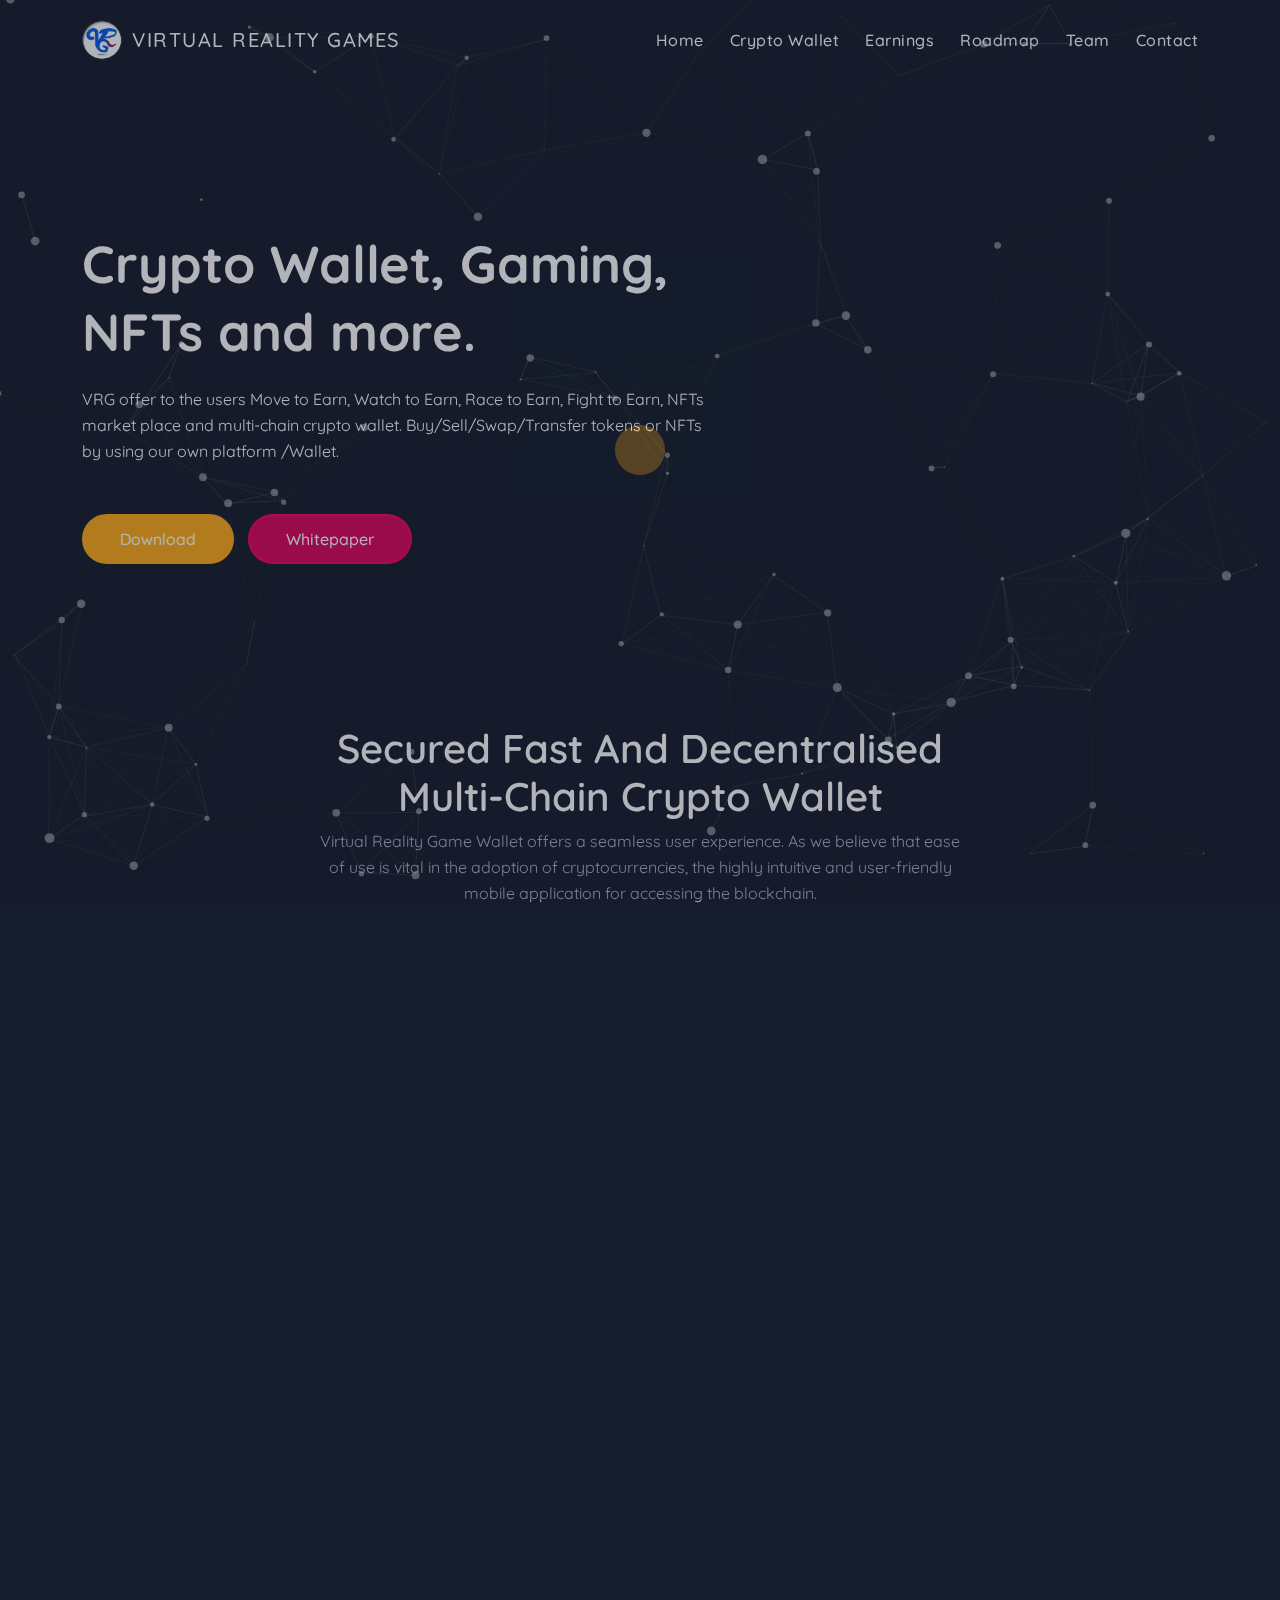
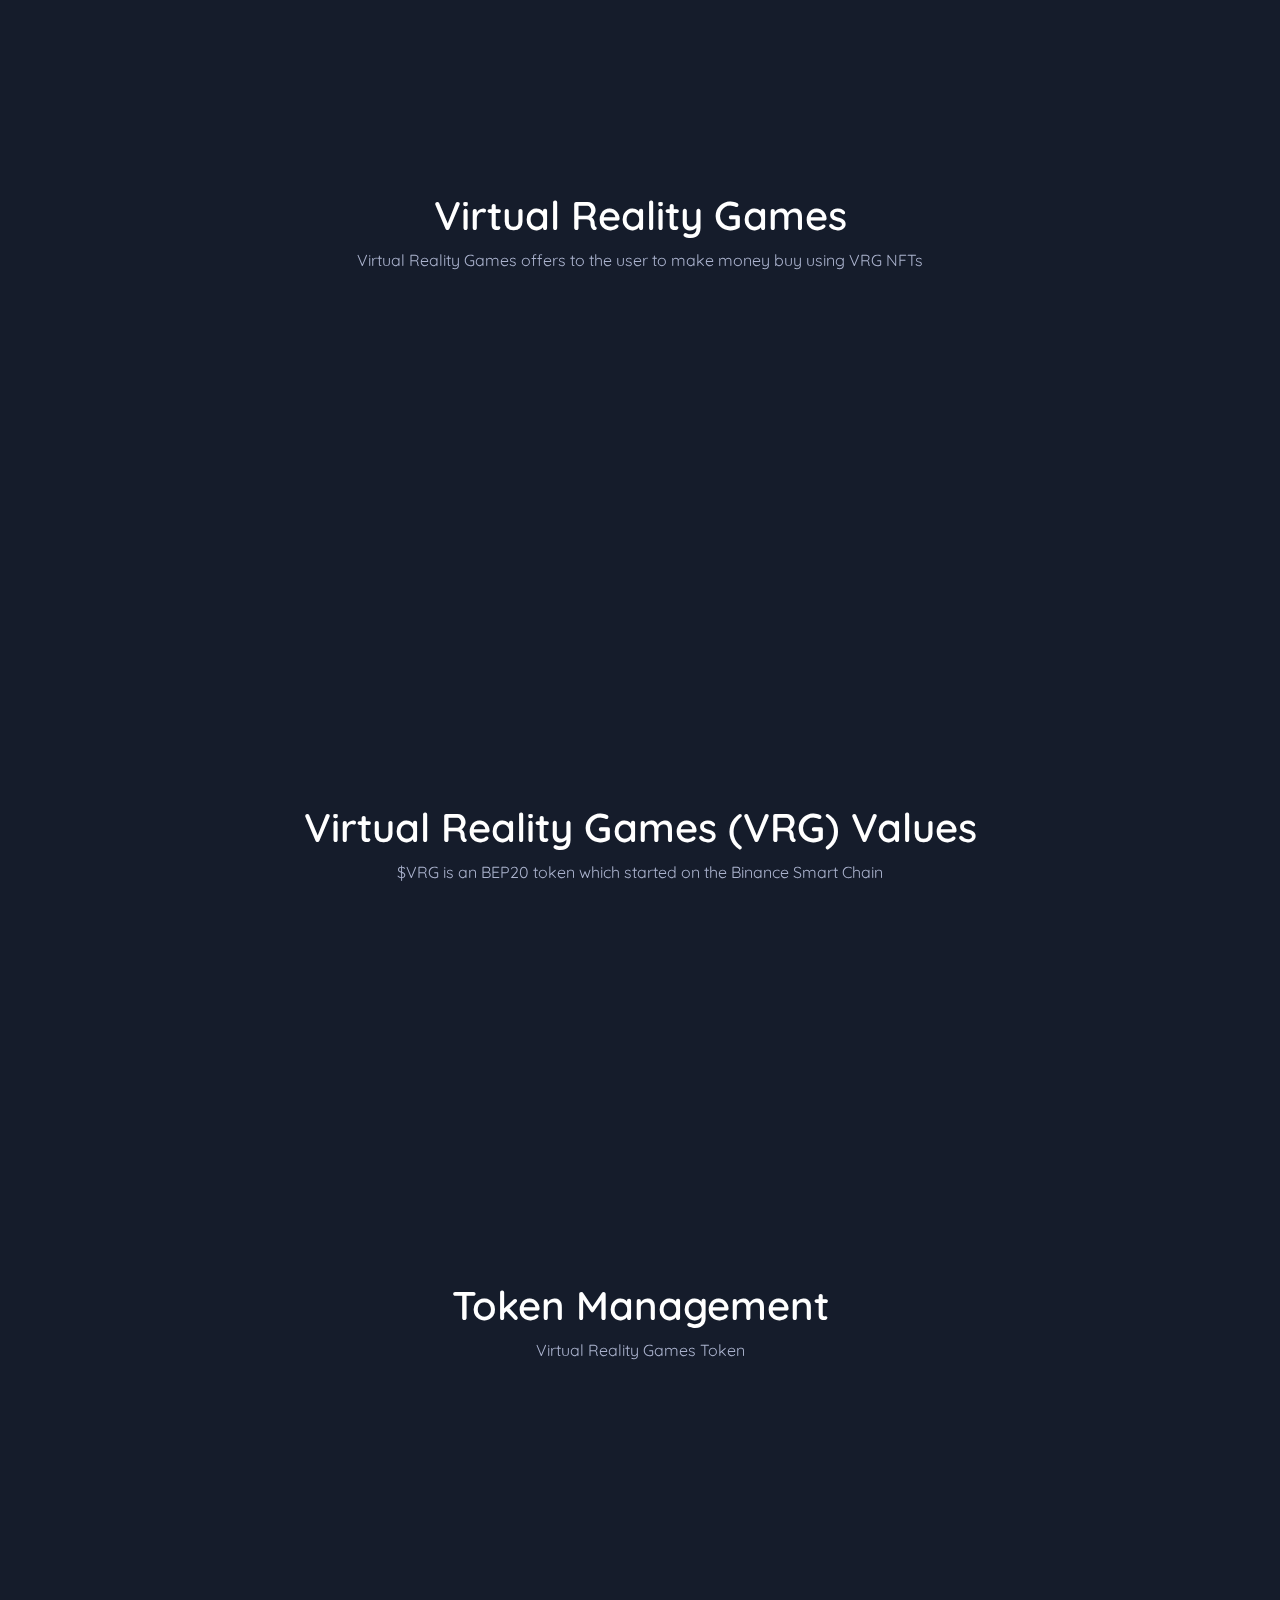
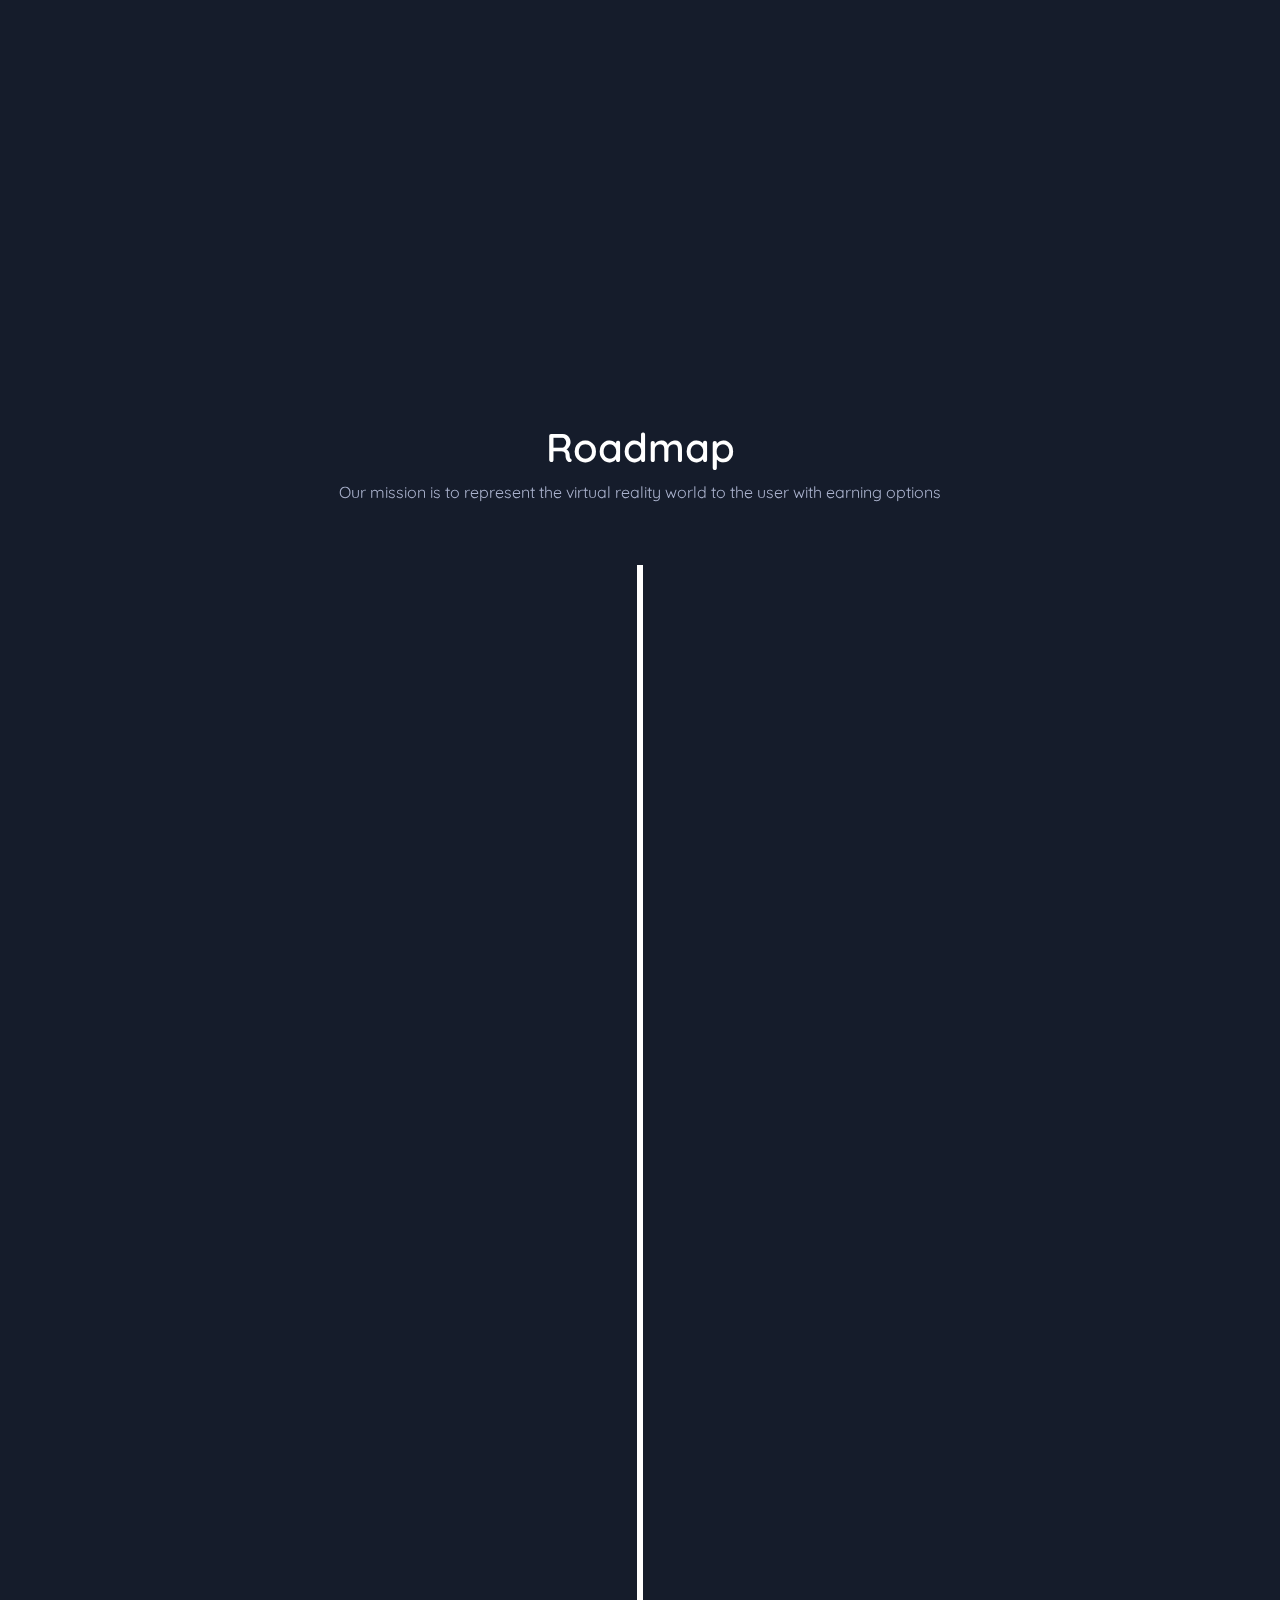
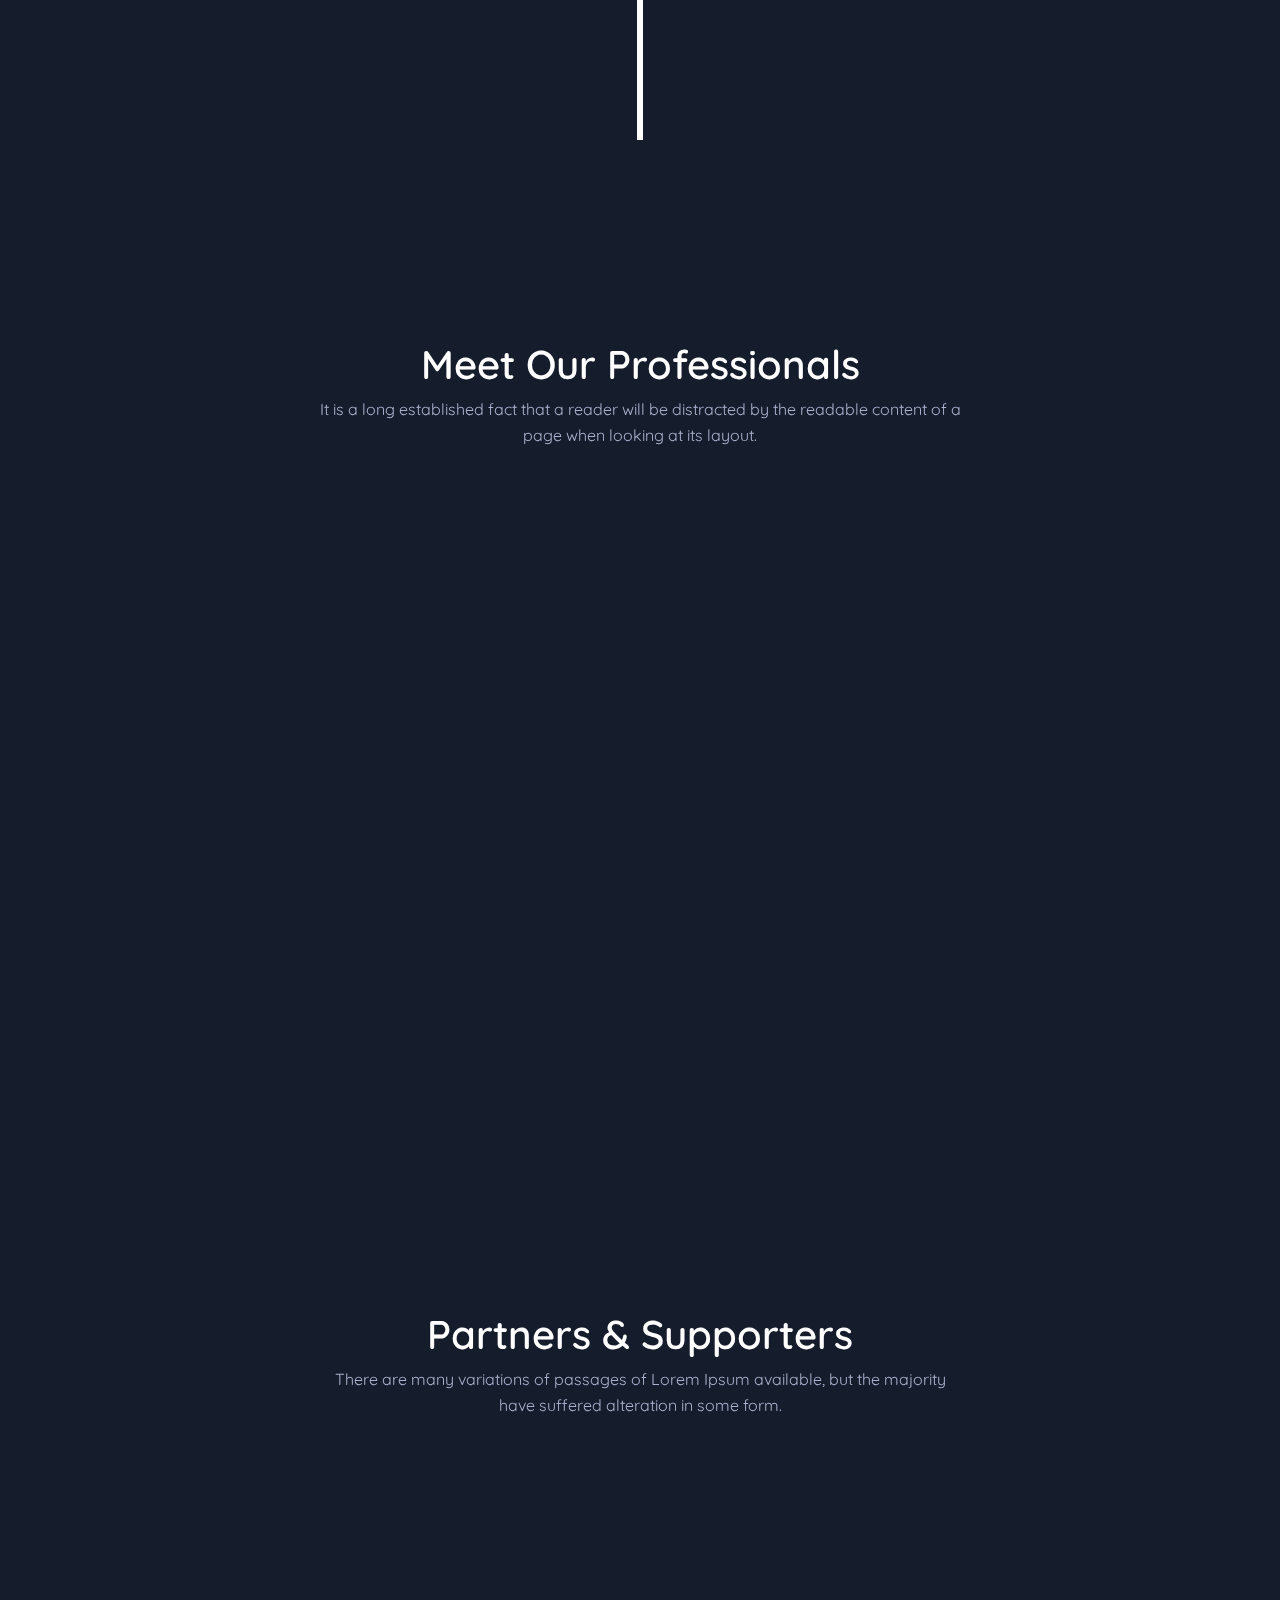
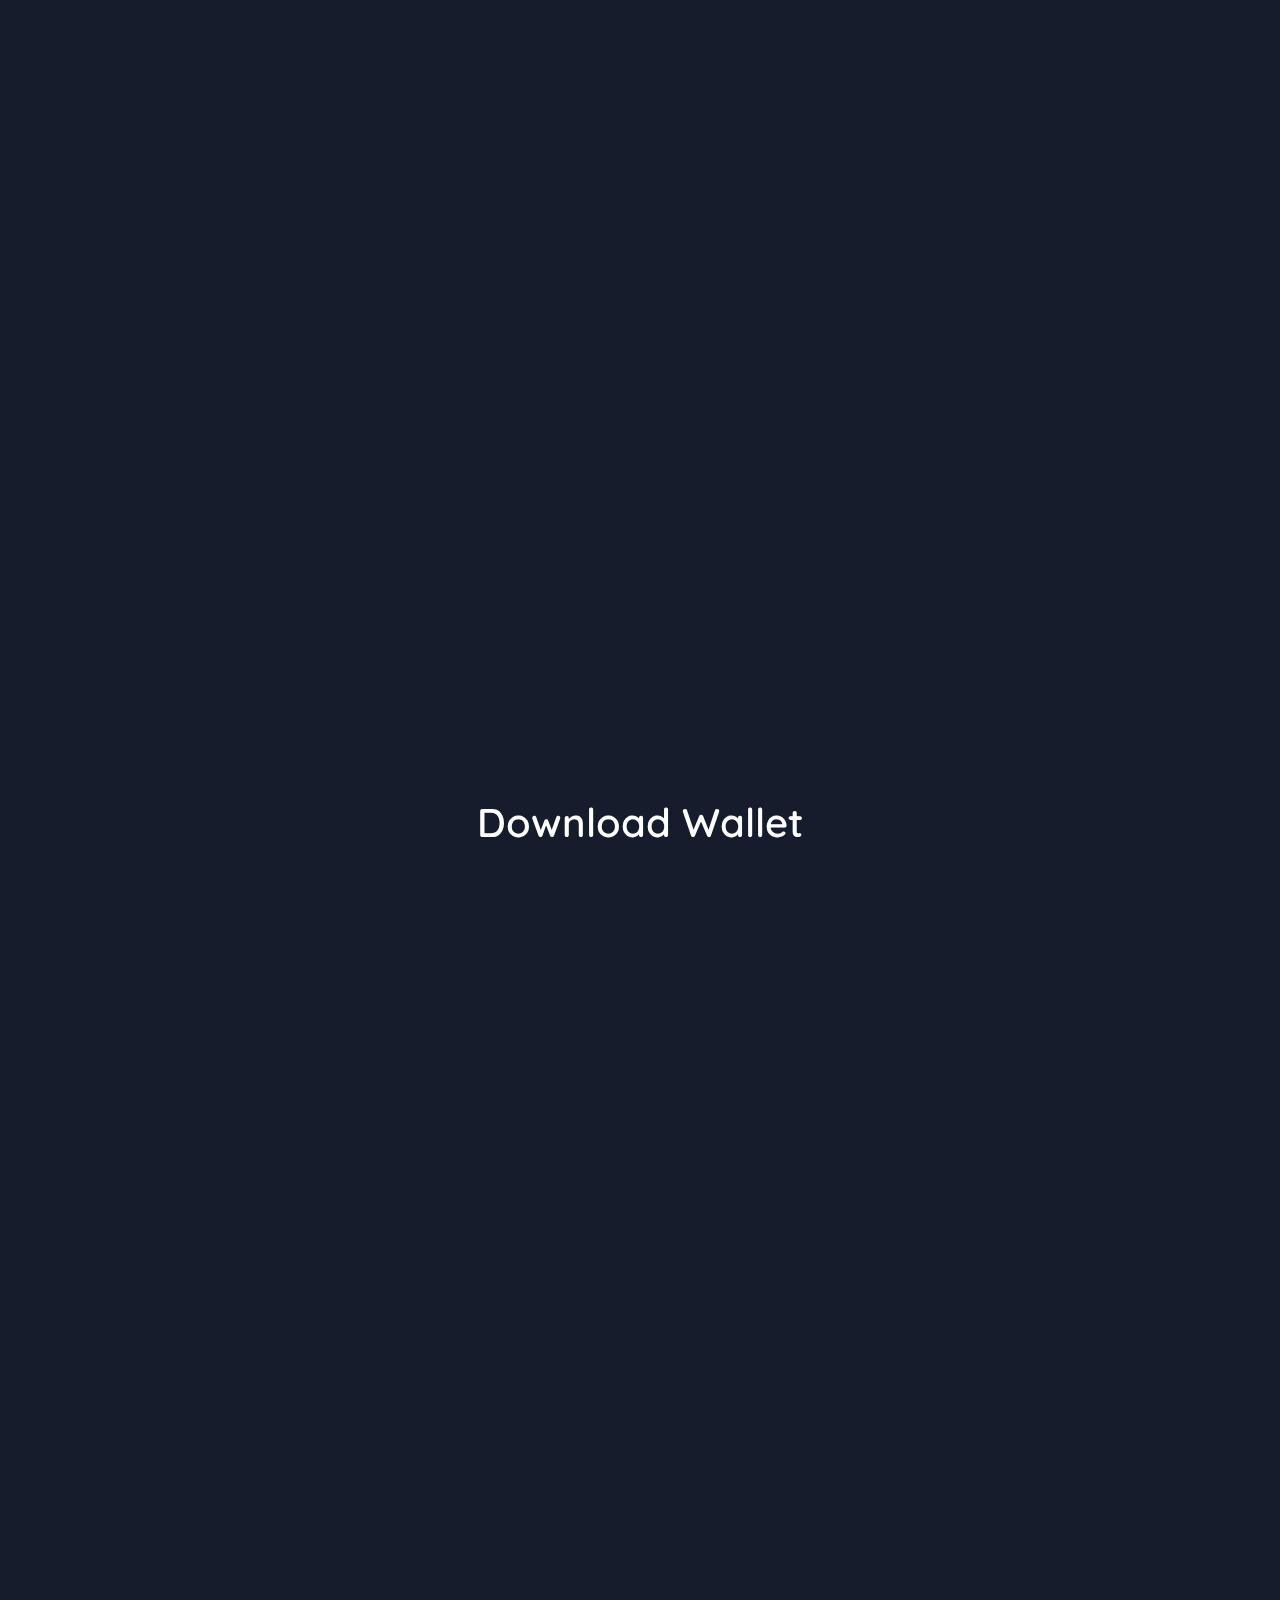
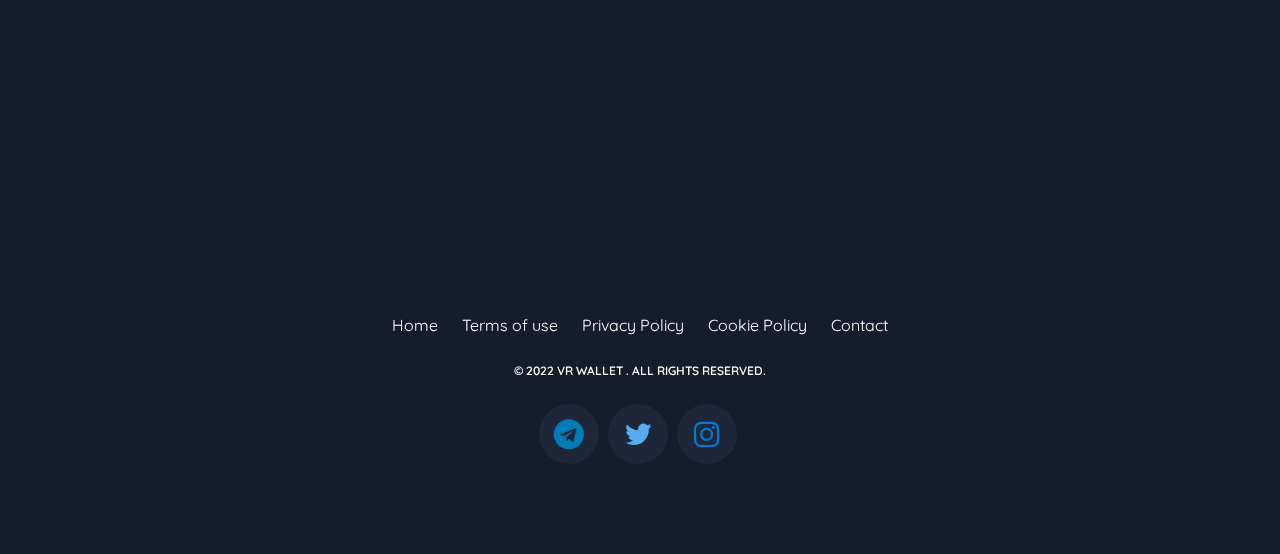
==== index.html @ 9e210458 "assets upload" ====
<!DOCTYPE html>
<html lang="en">

<head>
    <!-- Meta -->
    <meta charset="utf-8">
    <meta http-equiv="X-UA-Compatible" content="IE=edge">
    <meta name="viewport" content="width=device-width, initial-scale=1, shrink-to-fit=no">
    <!-- SITE TITLE -->
    <title>Virtual Reality Games</title>
    <!-- Latest Bootstrap min CSS -->
    <link rel="stylesheet" href="assets/bootstrap/css/bootstrap.min.css">
    <!-- Google Font -->
    <link href="https://fonts.googleapis.com/css?family=Quicksand:300,400,500,600,700&display=swap&subset=latin-ext" rel="stylesheet">
    <!-- Font Awesome CSS -->
    <link rel="stylesheet" href="https://cdnjs.cloudflare.com/ajax/libs/font-awesome/4.7.0/css/font-awesome.min.css">
    <link rel="stylesheet" href="assets/fonts/themify-icons.css">
    <link rel="stylesheet" href="assets/css/materialdesignicons-min.css">
    <!--- owl carousel Css-->
    <link rel="stylesheet" href="assets/owlcarousel/css/owl.carousel.css">
    <link rel="stylesheet" href="assets/owlcarousel/css/owl.theme.css">
    <!-- animate CSS -->
    <link rel="stylesheet" href="assets/css/animate.css">
    <!-- MAGNIFIC CSS -->
    <link rel="stylesheet" href="assets/css/magnific-popup.css">
    <!-- Style CSS -->
    <link rel="stylesheet" href="assets/css/style-two.css">
    <!-- HTML5 shim and Respond.js IE8 support of HTML5 elements and media queries -->
    <!-- WARNING: Respond.js doesn't work if you view the page via file:// -->
    <!--[if lt IE 9]>
		  <script src="https://oss.maxcdn.com/html5shiv/3.7.2/html5shiv.min.js"></script>
		  <script src="https://oss.maxcdn.com/respond/1.4.2/respond.min.js"></script>
		<![endif]-->
</head>

<body data-spy="scroll" data-offset="80">

    <!-- particles -->
    <div id="particles-js"></div>

    <!-- START PRELOADER -->
    <div class="preloader">
        <div class="spinner">
            <div class="double-bounce1"></div>
            <div class="double-bounce2"></div>
        </div>
    </div>
    <!-- END PRELOADER -->

    <!-- START NAVBAR -->
    <nav id="navbar" class="navbar navbar-expand-lg fixed-top navbar-custom navbar-light sticky">
        <div class="container">
            <img src="assets/img/logo.png" height="40px" width="40px"/>
            <a class="navbar-brand" style="margin-left: 10px;" href="index.html">Virtual Reality Games</a>
            <button class="navbar-toggler" type="button" data-bs-toggle="collapse" data-bs-target="#navbarCollapse" aria-controls="navbarCollapse" aria-expanded="false" aria-label="Toggle navigation">
                    <span class="mdi mdi-menu"></span>
			    </button>
            <!--end button-->
            <div class="collapse navbar-collapse" id="navbarCollapse">
                <ul id="navbar-navlist" class="navbar-nav ms-auto">
                    <li class="nav-item"><a class="nav-link active" href="#home">Home</a></li>
                    <li class="nav-item"><a class="nav-link" href="#aboutWallet">Crypto Wallet</a></li>
                    <li class="nav-item"><a class="nav-link" href="#aboutGames">Earnings</a></li>
                    <li class="nav-item"><a class="nav-link" href="#roadmap">Roadmap</a></li>
                    <li class="nav-item"><a class="nav-link" href="#team">Team</a></li>
                    <li class="nav-item"><a class="nav-link" href="#contact">Contact</a></li>
                </ul>
                <!--END NAVBAR NAV-->
            </div>
            <!--END COLLAPSE-->
        </div>
        <!-- END CONTAINER -->
    </nav>
	
    <!-- END NAVBAR -->

    <!-- START HOME -->
    <section id="home" class="home_bg">
        <div class="container">
            <div class="row">
                <div class="col-lg-7 col-sm-12 col-xs-12">
                    <div class="hero-text">
                        <h2>Crypto Wallet, Gaming, NFTs and more.</h2>
                        <p>VRG offer to the users Move to Earn, Watch to Earn, Race to Earn, Fight to Earn, NFTs market place and multi-chain crypto wallet. Buy/Sell/Swap/Transfer tokens or NFTs by using our own platform /Wallet.</p>
                        <div class="home_btn">
                            <a href="#download_wallet" style="margin-top: 10px;" class="btn_one">Download</a>

                            <a href="https://whitepaper.virtualrealitygames.world" target="_blank" style="margin-top: 10px;"  class="btn_two">Whitepaper</a>
                        </div>
                    </div>
                </div>
            
                <!--- END COL 
                <div class="col-lg-5 col-sm-12 col-xs-12 text-center">
                    <div class="buy-icons">
                        <div class="ca-starts-in">
                            <h3>ICO Starts in</h3>
                            <div class="timer-area">
                                <div data-countdown="2022/06/30"></div>
                            </div>
                            <a href="#" class="btn_one">Buy token</a>
                        </div>
                        <div class="payment_img">
                            <a href="#"><img src="assets/img/icon/visa.png" alt="logo-image" /></a>
                            <a href="#"><img src="assets/img/icon/mastercard.png" alt="logo-image" /></a>
                            <a href="#"><img src="assets/img/icon/bitcoin.png" alt="logo-image" /></a>
                            <a href="#"><img src="assets/img/icon/ethereum.png" alt="logo-image" /></a>
                        </div>
                    </div>
                </div>
                 END COL -->
            </div>
            <!--- END ROW -->
        </div>
        <!--- END CONTAINER -->
    </section>
    <!-- END  HOME -->

    <!-- START ABOUT -->
    <section id="aboutWallet" class="about_us section-padding">
        <div class="container">
            <div class="section-title text-center">
                <h1>Secured Fast And Decentralised <br>Multi-Chain Crypto Wallet</h1>
                <p>Virtual Reality Game Wallet offers a seamless user experience. As we believe that ease of use is vital in the adoption of cryptocurrencies, the highly intuitive and user-friendly mobile application for accessing the blockchain.</p>
            </div>
            <div class="row">
                <div class="col-lg-4 col-sm-12 col-xs-12 wow fadeInUp" data-wow-duration="1s" data-wow-delay="0.1s" data-wow-offset="0">
                    <div class="single_about">
                        <img src="https://cdn-icons-png.flaticon.com/512/2920/2920329.png" alt="image" />
                        <h3>User Friendly UI</h3>
                        <p>Beginner-friendly with no hidden fees or tech background needed. Just launch the
                            app create your wallet and start interacting with blockchain.</p>
                    </div>
                </div>
                <!-- END COL -->
                <div class="col-lg-4 col-sm-12 col-xs-12 wow fadeInUp" data-wow-duration="1s" data-wow-delay="0.2s" data-wow-offset="0">
                    <div class="single_about">
                        <img src="https://cdn-icons-png.flaticon.com/512/2345/2345356.png" alt="image" />
                        <h3>Backup & Recovery</h3>
                        <p>Anybody who has your seed phrase can steal your cryptos. VRWallet provides user-friendly 12-word secure key backup & management. Biometric and pin support.</p>
                    </div>
                </div>
                <!-- END COL -->
                <!-- END COL -->
                <div class="col-lg-4 col-sm-12 col-xs-12 wow fadeInUp" data-wow-duration="1s" data-wow-delay="0.2s" data-wow-offset="0">
                    <div class="single_about">
                        <img src="https://cdn-icons-png.flaticon.com/512/1163/1163420.png" alt="image" />
                        <h3>Multi-Chain Wallet</h3>
                        <p>VRWallet supports multi-chain including Binance Smart Chain,Ethereum,Tron and Polygon. You can manage your wallets of different chain easily</p>
                    </div>
                </div>
            </div>

            <div class="row">
                <div class="col-lg-4 col-sm-12 col-xs-12 wow fadeInUp" data-wow-duration="1s" data-wow-delay="0.1s" data-wow-offset="0">
                    <div class="single_about">
                        <img src="https://www.svgrepo.com/show/256933/sort-swap.svg" alt="image" />
                        <h3>Swapping</h3>
                        <p>Our wallet supporting swapping. User can swap BEP20 token with other BEP20 token by one click. No swapping fees is taking by our wallet. VR Wallet uses Pencakeswap router for swapping</p>
                    </div>
                </div>
                <!-- END COL -->
                <div class="col-lg-4 col-sm-12 col-xs-12 wow fadeInUp" data-wow-duration="1s" data-wow-delay="0.2s" data-wow-offset="0">
                    <div class="single_about">
                        <img src="https://www.iconpacks.net/icons/2/free-coin-stack-icon-2143-thumb.png" alt="image" />
                        <h3>Staking</h3>
                        <p>Virtual Reality Games offers couple of earning way. Staking is one of them. User can earn profit by staking their token. Virtual Reality Wallet offers high APY in the market for staking</p>
                    </div>
                </div>
                 <!-- END COL -->
                 <div class="col-lg-4 col-sm-12 col-xs-12 wow fadeInUp" data-wow-duration="1s" data-wow-delay="0.2s" data-wow-offset="0">
                    <div class="single_about">
                        <img src="https://cdn-icons-png.flaticon.com/512/6298/6298900.png" alt="image" />
                        <h3>NFT</h3>
                        <p>VR Wallet is not limited to token management. VRWallet also supports NFTs management, user can manage their NFT's from the Wallet. </p>
                    </div>
                </div>
               
                <!-- END COL -->
            </div>

            <!-- END ROW -->
            <div class="row">
                <div class="col-lg-4 col-sm-12 col-xs-12 wow fadeInUp" data-wow-duration="1s" data-wow-delay="0.1s" data-wow-offset="0">
                    <div class="single_about">
                        <img src="https://cdn-icons-png.flaticon.com/512/6826/6826311.png" alt="image" />
                        <h3>Rich Token Experience</h3>
                        <p>Enjoy a native-experience with TokenScript enabled tokens. Store and manage feature rich NFT Tokens, game tokens and ENS, along with your ETH and BSC currencies.</p>
                    </div>
                </div>
                <!-- END COL -->
                <div class="col-lg-4 col-sm-12 col-xs-12 wow fadeInUp" data-wow-duration="1s" data-wow-delay="0.2s" data-wow-offset="0">
                    <div class="single_about">
                        <img src="https://cdn-icons-png.flaticon.com/512/1161/1161388.png" alt="image" />
                        <h3>Security And Encryption</h3>
                        <p>Virtual Reality Wallet is a secured decentralized crypto wallet. All user data is encrypted, so will get extra level security</p>
                    </div>
                </div>


                <div class="col-lg-4 col-sm-12 col-xs-12 wow fadeInUp" data-wow-duration="1s" data-wow-delay="0.3s" data-wow-offset="0">
                    <div class="single_about">
                        <img src="https://cdn-icons-png.flaticon.com/512/331/331190.png" alt="image" />
                        <h3>Advanced Web3 Browser</h3>
                        <p>Interact and access the dApp ecosystem: DeFi, marketplaces, games and everything else directly from the Web3 Browser with Integrated interface that is fully optimised.</p>
                    </div>
                </div>
                <!-- END COL -->
               
            </div>
            <!-- END ROW -->
        </div>
        <!-- END CONTAINER -->
    </section>
    <!-- END ABOUT -->

        <!-- START ABOUT -->
        <section id="aboutGames" class="about_us section-padding">
            <div class="container">
                <div class="section-title text-center">
                    <h1>Virtual Reality Games</h1>
                    <p>Virtual Reality Games offers to the user to make money buy using VRG NFTs</p>
                </div>
                <div class="row">
                    <div class="col-lg-4 col-sm-12 col-xs-12 wow fadeInUp" data-wow-duration="1s" data-wow-delay="0.1s" data-wow-offset="0">
                        <div class="single_about">
                            <img src="https://cdn-icons.flaticon.com/png/512/2000/premium/2000197.png?token=exp=1657223733~hmac=d6583f023c2321e931bb05f3294c4fa5" alt="image" />
                            <h3>Move to Earn</h3>
                            <p>User will be able to earn money by moving. Our apps will help to earn money by managing user fitness</p>
                        </div>
                    </div>
                    <!-- END COL -->
                    <div class="col-lg-4 col-sm-12 col-xs-12 wow fadeInUp" data-wow-duration="1s" data-wow-delay="0.2s" data-wow-offset="0">
                        <div class="single_about">
                            <img src="https://lh3.googleusercontent.com/bJcF0dS8eeSkzoy3cwBKK7pG2nDY7EEsH2nhnBwGxIsXx6w8zKO1Yt6d_IgN8ylPAA" alt="image" />
                            <h3>Watch to Earn</h3>
                            <p>User can earn money by watching video ads,browsing website or clicking the promotional links.</p>
                        </div>
                    </div>
                    <!-- END COL -->
                    <div class="col-lg-4 col-sm-12 col-xs-12 wow fadeInUp" data-wow-duration="1s" data-wow-delay="0.3s" data-wow-offset="0">
                        <div class="single_about">
                            <img src="https://cdn-icons-png.flaticon.com/512/741/741407.png" alt="image" />
                            <h3>Race to Earn</h3>
                            <p>Virtual Reality Games will offer Racing game to the user. User will able to earn money by playing racing game.</p>
                        </div>
                    </div>
                    <!-- END COL -->
                </div>
    
                <!-- END ROW -->
                <div class="row">
                    <div class="col-lg-4 col-sm-12 col-xs-12 wow fadeInUp" data-wow-duration="1s" data-wow-delay="0.1s" data-wow-offset="0">
                        <div class="single_about">
                            <img src="https://play-lh.googleusercontent.com/q3pSyjSchFfDNtZSrUul-I9Tu8c6eoIQzI3fPV0nM8CMgsPNoBmhTFFiUU9z8c_7U81d" alt="image" />
                            <h3>NFT Marketplace</h3>
                            <p>We have own in-app marketplace so that user can buy/sell NFTs without using third party platform</p>
                        </div>
                    </div>
                
                    
                </div>
                <!-- END ROW -->
            </div>
            <!-- END CONTAINER -->
        </section>

    <!-- START BUY SELL 
    <section id="buy_sell" class="buy_sell_area section-padding">
        <div class="container">
            <div class="section-title text-center">
                <h1>How to Buy and Sell Cryptocurrency</h1>
                <p>It is a long established fact that a reader will be distracted by the readable content of a page when looking at its layout.</p>
            </div>
            <div class="row">
                <div class="col-lg-4 col-sm-12 col-xs-12 wow fadeInUp" data-wow-duration="1s" data-wow-delay="0.2s" data-wow-offset="0">
                    <div class="buy_sell_list">
                        <img src="assets/img/icon/bank.png" alt="image" />
                        <h4>Bank Transfers</h4>
                        <p>There are many variations of passages of Lorem Ipsum the majority.</p>
                    </div>
                    <div class="buy_sell_list">
                        <img src="assets/img/icon/wallet.png" alt="image" />
                        <h4>Online Wallets</h4>
                        <p>There are many variations of passages of Lorem Ipsum the majority.</p>
                    </div>
                </div>
               
                <div class="col-lg-4 col-sm-12 col-xs-12 wow fadeInDown" data-wow-duration="1s" data-wow-delay="0.2s" data-wow-offset="0">
                    <div class="portfolio_list_img">
                        <img src="assets/img/about-one.png" class="img-fluid" alt="" />
                    </div>
                </div>
                
                <div class="col-lg-4 col-sm-12 col-xs-12 wow fadeInUp" data-wow-duration="1s" data-wow-delay="0.2s" data-wow-offset="0">
                    <div class="buy_sell_list">
                        <img src="assets/img/icon/cash.png" alt="image" />
                        <h4>Cash Payment</h4>
                        <p>There are many variations of passages of Lorem Ipsum the majority.</p>
                    </div>
                    <div class="buy_sell_list">
                        <img src="assets/img/icon/debit.png" alt="image" />
                        <h4>Debit/Credit Cards</h4>
                        <p>There are many variations of passages of Lorem Ipsum the majority.</p>
                    </div>
                </div>
                
            </div>
            
        </div>
        
    </section>
     END BUY SELL -->

    <!-- START HOW TO BUY
    <section class="how_to_buy_area section-padding">
        <div class="container">
            <div class="section-title text-center">
                <h1>Get Started in a Few Minutes</h1>
                <p>It is a long established fact that a reader will be distracted by the readable content of a page when looking at its layout.</p>
            </div>
            <div class="row text-center">
                <div class="col-lg-4 col-sm-12 col-xs-12 wow fadeInUp" data-wow-duration="1s" data-wow-delay="0.2s" data-wow-offset="0">
                    <div class="single_how_to_buy">
                        <img src="assets/img/icon/man.png" alt="image" />
                        <h4>Create Account</h4>
                        <p>Lorem ipsum dolor sit amet, consectetur adipiscing elit, sed do eiusmod tempor incididunt.</p>
                    </div>
                </div>
                
                <div class="col-lg-4 col-sm-12 col-xs-12 wow fadeInUp" data-wow-duration="1s" data-wow-delay="0.3s" data-wow-offset="0">
                    <div class="single_how_to_buy">
                        <img src="assets/img/icon/bank2.png" alt="image" />
                        <h4>Link Your Bank Account</h4>
                        <p>Lorem ipsum dolor sit amet, consectetur adipiscing elit, sed do eiusmod tempor incididunt.</p>
                    </div>
                </div>
                <div class="col-lg-4 col-sm-12 col-xs-12 wow fadeInUp" data-wow-duration="1s" data-wow-delay="0.4s" data-wow-offset="0">
                    <div class="single_how_to_buy">
                        <img src="assets/img/icon/buy.png" alt="image" />
                        <h4>Start Buying & Selling</h4>
                        <p>Lorem ipsum dolor sit amet, consectetur adipiscing elit, sed do eiusmod tempor incididunt.</p>
                    </div>
                </div>
            </div>
        </div>
    </section>
   END HOW TO BUY  -->

    <!-- START ABOUT US CONTENT 
    <section id="about" class="about_area section-padding">
        <div class="container">
            <div class="row">
                <div class="col-lg-6 col-sm-12 col-xs-12 wow fadeInLeft" data-wow-duration="1s" data-wow-delay="0.2s" data-wow-offset="0">
                    <div class="about-img">
                        <img src="assets/img/about-two.png" class="img-fluid" alt="about-image" />
                    </div>
                </div>
               
                <div class="col-lg-6 col-sm-12 col-xs-12 wow fadeInRight" data-wow-duration="1s" data-wow-delay="0.2s" data-wow-offset="0">
                    <div class="about-text">
                        <h2>Build the future <br />of finance</h2>
                        <p class="about-bold">We offers users a fully operational long-term rental platform. It plans to leverages blockchain technology to ensure embarrassing hidden seamless.</p>
                        <p>There are many variations of passages of Lorem Ipsum available, but the majority have suffered alteration in some form, by injected humour, or randomised words which don't look even slightly believable. If you are going to use
                            a passage of Lorem Ipsum, you need to be sure there isn't anything embarrassing hidden in the middle of text.</p>
                    </div>
                    <div class="about_btn">
                        <a href="https://www.youtube.com/watch?v=CMPebxJjE8o" class="video-play btn_one">Watch Video</a>
                    </div>
                </div>
                
            </div>
           
        </div>
      
    </section>
    END ABOUT US CONTENT -->

    <!-- START TOKEN SALE -->
    <section id="token_sale" class="token_sale_area section-padding">
        <div class="container">
            <div class="section-title text-center">
                <h1>Virtual Reality Games (VRG) Values</h1>
                <p>$VRG is an BEP20 token which started on the Binance Smart Chain</p>
            </div>
            <div class="row text-center">
                <div class="col-lg-3 col-sm-4 col-xs-12 wow fadeInUp" data-wow-duration="1s" data-wow-delay="0.2s" data-wow-offset="0">
                    <div class="single_token single_token_bg_one">
                        <h4>Type</h4>
                        <p>BEP20 Token</p>
                    </div>
                </div>
                <!-- END COL -->
                <div class="col-lg-3 col-sm-4 col-xs-12 wow fadeInUp" data-wow-duration="1s" data-wow-delay="0.3s" data-wow-offset="0">
                    <div class="single_token single_token_bg_two">
                        <h4>Symbol</h4>
                        <p>VRG</p>
                    </div>
                </div>
                <!-- END COL -->
                <div class="col-lg-3 col-sm-4 col-xs-12 wow fadeInUp" data-wow-duration="1s" data-wow-delay="0.4s" data-wow-offset="0">
                    <div class="single_token single_token_bg_three">
                        <h4>Full Name</h4>
                        <p>Virtual Reality Games</p>
                    </div>
                </div>
                <!-- END COL -->
                <div class="col-lg-3 col-sm-4 col-xs-12 wow fadeInUp" data-wow-duration="1s" data-wow-delay="0.5s" data-wow-offset="0">
                    <div class="single_token single_token_bg_four">
                        <h4>Total supply</h4>
                        <p>500,000,000</p>
                    </div>
                </div>
            
            </div>
            <!-- END ROW -->
        </div>
        <!-- END CONTAINER -->
    </section>
    <!-- END TOKEN SALE  -->

    <!-- <div class="currency_content">
			<h3>Currency Calculator</h3>
			<p>It is a long established fact that a reader will be distracted by the readable content of a page when looking at its layout.</p>
			<script src="https://www.cryptonator.com/ui/js/widget/calc_widget.js"></script>
			<a href="#" class="btn_one">Buy Now!</a>
		</div>	 -->

    <!-- START TOKEN IMAGE AREA -->
    <section class="token_img_area section-padding">
        <div class="container">
            <div class="section-title text-center">
                <h1>Token Management</h1>
                <p>Virtual Reality Games Token</p>
            </div>
            <div class="row text-center">
                <div class="col-lg-6 col-sm-12 col-xs-12 wow fadeInUp" data-wow-duration="1s" data-wow-delay="0.2s" data-wow-offset="0">
                    <div class="token-img">
                        <img src="assets/img/token_chart.svg" class="img-fluid" alt="" />
                        <h4> Token Distribution </h4>
                    </div>
                </div>
                <!--- END COL -->
                <div class="col-lg-6 col-sm-12 col-xs-12 text-center wow fadeInUp" data-wow-duration="1s" data-wow-delay="0.3s" data-wow-offset="0">
                    <div class="fund-img">
                        <img src="assets/img/fund_chart.svg" class="img-fluid" alt="" />
                        <h4> Fund Distribution </h4>
                    </div>
                </div>
                <!--- END COL -->
            </div>
            <!--- END ROW -->
        </div>
        <!--- END CONTAINER -->
    </section>
    <!-- END TOKEN IMAGE AREA -->

    <!-- START ROADMAP -->
    <section id="roadmap" class="roadmap_area section-padding">
        <div class="container">
            <div class="section-title text-center">
                <h1>Roadmap</h1>
                <p>Our mission is to represent the virtual reality world to the user with earning options</p>
            </div>
            <div class="row">
                <div class="col-lg-12 col-sm-12 col-xs-12">
                    <div class="timeline">
                        <div class="time_contain time_left wow fadeInLeft" data-wow-duration="1s" data-wow-delay="0.2s" data-wow-offset="0">
                            <div class="time_content">
                                <h2><span>Q1</span></h2>
                                <p> • Website & Community<br>
                                    • Whitepaper & Audit(Tech)<br>
                                    • Marketing<br>
                                </div>
                        </div>
                        <div class="time_contain time_right wow fadeInRight" data-wow-duration="1s" data-wow-delay="0.2s" data-wow-offset="0">
                            <div class="time_content">
                                <h2><span>Q2</span></h2>
                                <p> • Issue Utility Token<br>
                                    • Wallet for Android & iOS <br>
                                    • Move to Earn <br>
                                    • Watch to Earn <br>
                                    • NFTs Marketplace <br>
                            </div>
                        </div>
                        <div class="time_contain time_left wow fadeInLeft" data-wow-duration="1s" data-wow-delay="0.2s" data-wow-offset="0">
                            <div class="time_content">
                                <h2><span>Q3</span></h2>
                                <p> • Pinksale Fair Launch of VRG<br>
                                    • Swapping & Staking<br>
                                </div>
                        </div>
                        <div class="time_contain time_right wow fadeInRight" data-wow-duration="1s" data-wow-delay="0.2s" data-wow-offset="0">
                            <div class="time_content">
                                <h2><span>Q4</span></h2>
                                <p> • Race to Earn<br>
                                    • Racing NFTs <br>
                            </div>
                        </div>
                        <div class="time_contain time_left wow fadeInLeft" data-wow-duration="1s" data-wow-delay="0.2s" data-wow-offset="0">
                            <div class="time_content">
                                <h2><span>Q5</span></h2>
                                • Exchange Listing<br>
                                • Dapps and dex login protocol<br>
                                </div>
                        </div>
                        <div class="time_contain time_left wow fadeInLeft" data-wow-duration="1s" data-wow-delay="0.2s" data-wow-offset="0">
                            <div class="time_content">
                                <h2><span>Q6</span></h2>
                                <p> • Fight to Earn<br>
                                <p> • Partnership with big marketplace<br>
                                </div>
                        </div>
                    
                    </div>
                </div>
                <!--- END COL -->
            </div>
            <!--- END ROW -->
        </div>
        <!--- END CONTAINER -->
    </section>
    <!-- END ROADMAP -->

    <!-- START DOWNLOAD APP 
    <section id="download" class="download_area section-padding">
        <div class="container">
            <div class="row">
                <div class="col-lg-7 col-sm-12 col-xs-12 wow fadeInUp" data-wow-duration="1s" data-wow-delay="0.2s" data-wow-offset="0">
                    <div class="app-text">
                        <h2>Install Crptiam app today</h2>
                        <p>We offers users a fully operational long-term rental platform. It plans to leverages blockchain technology to ensure seamless rental experience and wants to help tenants unfreeze millions of dollars tied up in rental.</p>
                        <ul>
                            <li><span class="ti-download"></span>Download It for Free</li>
                            <li><span class="ti-package"></span>Install App</li>
                            <li><span class="ti-user"></span>Create Profile</li>
                            <li><span class="ti-cup"></span>Enjoy this app</li>
                        </ul>
                    </div>
                    <div class="app_btn">
                        <a href="#" class="btn_one wow bounceIn" data-wow-delay=".3s"><i class="fa fa-apple"></i>App Store</a>
                        <a href="#" class="btn_two wow bounceIn" data-wow-delay=".4s"><i class="fa fa-play"></i>Google Play</a>
                    </div>
                </div>
                
                <div class="col-lg-5 col-sm-12 col-xs-12 wow fadeInUp" data-wow-duration="1s" data-wow-delay="0.3s" data-wow-offset="0">
                    <div class="app_img">
                        <img src="assets/img/app-mockup.png" class="img-fluid" alt="" />
                    </div>
                </div>
                
            </div>
            
        </div>
    </section>
    END DOWNLOAD APP -->

    <!-- START TEAM -->
    <section id="team" class="team_member section-padding">
        <div class="container">
            <div class="section-title text-center">
                <h1>Meet our Professionals</h1>
                <p>It is a long established fact that a reader will be distracted by the readable content of a page when looking at its layout.</p>
            </div>
            <div class="row justify-content-center text-center">
                <div class="col-lg-3 col-sm-6 col-xs-12 wow fadeInUp" data-wow-duration="1s" data-wow-delay="0.2s" data-wow-offset="0">
                    <div class="our-team">
                        <img src="assets/img/board/man1.png" class="img-fluid" alt="board-image">
                        <h3>Adam Dunn</h3>
                        <span>CEO</span>
                        <ul>
                            <li><a href="https://t.me/VrgWallet"><i class="fa fa-telegram"></i></a></li>
                            <li><a href="https://twitter.com/AdamDunn641"><i class="fa fa-twitter"></i></a></li>
                        </ul>
                    </div>
                </div>
                <div class="col-lg-3 col-sm-6 col-xs-12 wow fadeInUp" data-wow-duration="1s" data-wow-delay="0.2s" data-wow-offset="0">
                    <div class="our-team">
                        <img src="assets/img/board/man2.PNG" class="img-fluid" alt="board-image">
                        <h3>Adam Esperanza                        </h3>
                        <span>Founder</span>
                    
                    </div>
                </div>
                <div class="col-lg-3 col-sm-6 col-xs-12 wow fadeInUp" data-wow-duration="1s" data-wow-delay="0.2s" data-wow-offset="0">
                    <div class="our-team">
                        <img src="assets/img/board/man3.PNG" class="img-fluid" alt="board-image">
                        <h3>Wasim</h3>
                        <span>CTO</span>
                    
                    </div>
                </div>
                <!--- END COL -->
                <div class="col-lg-3 col-sm-6 col-xs-12 wow fadeInUp" data-wow-duration="1s" data-wow-delay="0.3s" data-wow-offset="0">
                    <div class="our-team">
                        <img src="assets/img/team/jaded.jpeg" class="img-fluid" alt="board-image">
                        <h3>Zadeed Rahman</h3>
                        <span>Head Of Marketing</span>
                        <ul>
                            <li><a href="https://t.me/zadeed"><i class="fa fa-telegram"></i></a></li>
                            <li><a href="https://twitter.com/Zadeed4"><i class="fa fa-twitter"></i></a></li>
                        </ul>

                    </div>
                </div>
                <div class="col-lg-3 col-sm-6 col-xs-12 wow fadeInUp" data-wow-duration="1s" data-wow-delay="0.2s" data-wow-offset="0">
                    <div class="our-team">
                        <img src="https://cdn4.iconfinder.com/data/icons/political-elections/50/48-1024.png" class="img-fluid" alt="board-image">
                        <h3>Softobit</h3>
                        <span>Software Development Company</span>
                    </div>
                </div>
                <div class="col-lg-3 col-sm-6 col-xs-12 wow fadeInUp" data-wow-duration="1s" data-wow-delay="0.2s" data-wow-offset="0">
                    <div class="our-team">
                        <img src="https://cdn4.iconfinder.com/data/icons/political-elections/50/48-1024.png" class="img-fluid" alt="board-image">
                        <h3>Anonymous</h3>
                        <span>Private Investment Company</span>
                    
                    </div>
                </div>
            
            </div>
            <!--- END ROW -->
        </div>
        <!--- END CONTAINER -->
    </section>
    <!-- END TEAM -->

    <!-- START PARTNER -->
    <div class="partner_area section-padding">
        <div class="container">
            <div class="section-title text-center">
                <h1>Partners & Supporters</h1>
                <p>There are many variations of passages of Lorem Ipsum available, but the majority have suffered alteration in some form.</p>
            </div>
            <div class="row text-center justify-content-center">
                <div class="col-lg-12 col-sm-12 col-xs-12 wow fadeInUp" data-wow-duration="1s" data-wow-delay="0.1s" data-wow-offset="0">
                    <div>
                        <img src="assets/img/partners.png" alt="partner-image" width="100%"/>
                    </div>
                </div>
                
                
                <!-- END COL -->
            </div>
            <!-- END ROW -->
        </div>
        <!--- END CONTAINER -->
    </div>
    <!-- END PARTNER -->

    <!-- START FAQ 
    <section id="faq" class="faq1-area section-padding">
        <div class="container">
            <div class="section-title text-center">
                <h1>Frequently Asked Questions</h1>
                <p>There are many variations of passages of Lorem Ipsum available, but the majority have suffered alteration in some form.</p>
            </div>
            <div class="row justify-content-center">
                <div class="col-lg-7 col-sm-12 col-xs-12 wow fadeInLeft" data-wow-duration="1s" data-wow-delay="0.2s" data-wow-offset="0">
                    <div class="accordion" id="accordionExample">
                        <div class="accordion-item">
                            <h2 class="accordion-header" id="headingOne">
                                <button class="accordion-button" type="button" data-bs-toggle="collapse" data-bs-target="#collapseOne" aria-expanded="true" aria-controls="collapseOne">
								What is cryptocurrency?
							  </button>
                            </h2>
                            <div id="collapseOne" class="accordion-collapse collapse show" aria-labelledby="headingOne" data-bs-parent="#accordionExample">
                                <div class="accordion-body">
                                    There are many variations of passages of Lorem Ipsum available, but the majority have suffered alteration in some form, by injected humour, or randomised words which don't look even slightly believable.
                                </div>
                            </div>
                        </div>
                        <div class="accordion-item">
                            <h2 class="accordion-header" id="headingTwo">
                                <button class="accordion-button collapsed" type="button" data-bs-toggle="collapse" data-bs-target="#collapseTwo" aria-expanded="false" aria-controls="collapseTwo">
								What are the best cryptocurrency for buy?
							  </button>
                            </h2>
                            <div id="collapseTwo" class="accordion-collapse collapse" aria-labelledby="headingTwo" data-bs-parent="#accordionExample">
                                <div class="accordion-body">
                                    There are many variations of passages of Lorem Ipsum available, but the majority have suffered alteration in some form, by injected humour, or randomised words which don't look even slightly believable.
                                </div>
                            </div>
                        </div>
                        <div class="accordion-item">
                            <h2 class="accordion-header" id="headingThree">
                                <button class="accordion-button collapsed" type="button" data-bs-toggle="collapse" data-bs-target="#collapseThree" aria-expanded="false" aria-controls="collapseThree">
								How to buy cryptocurrency?
							  </button>
                            </h2>
                            <div id="collapseThree" class="accordion-collapse collapse" aria-labelledby="headingThree" data-bs-parent="#accordionExample">
                                <div class="accordion-body">
                                    There are many variations of passages of Lorem Ipsum available, but the majority have suffered alteration in some form, by injected humour, or randomised words which don't look even slightly believable.
                                </div>
                            </div>
                        </div>
                        <div class="accordion-item">
                            <h2 class="accordion-header" id="headingFour">
                                <button class="accordion-button collapsed" type="button" data-bs-toggle="collapse" data-bs-target="#collapseFour" aria-expanded="false" aria-controls="collapseFour">
								How to sell cryptocurrency?
							  </button>
                            </h2>
                            <div id="collapseFour" class="accordion-collapse collapse" aria-labelledby="headingFour" data-bs-parent="#accordionExample">
                                <div class="accordion-body">
                                    There are many variations of passages of Lorem Ipsum available, but the majority have suffered alteration in some form, by injected humour, or randomised words which don't look even slightly believable.
                                </div>
                            </div>
                        </div>
                    </div>
                </div>
                <div class="col-lg-5 col-sm-12 col-xs-12 wow fadeInRight" data-wow-duration="1s" data-wow-delay="0.3s" data-wow-offset="0">
                    <div class="faq-img">
                        <img src="assets/img/faq.png" class="img-fluid" alt="faq image" />
                    </div>
                </div>
            </div>
        </div>
    </section>
    END FAQ -->

    <!-- START BLOG 
    <section id="blog" class="blog_area section-padding">
        <div class="container">
            <div class="section-title text-center">
                <h1>In the News</h1>
                <p>It is a long established fact that a reader will be distracted by the readable content of a page when looking at its layout.</p>
            </div>
            <div class="row text-center">
                <div class="col-lg-4 col-sm-6 col-xs-12 wow fadeInUp" data-wow-duration="1s" data-wow-delay="0.1s" data-wow-offset="0">
                    <div class="single_blog">
                        <div class="blog-img">
                            <img src="assets/img/blog/1.jpg" class="img-fluid" alt="image" />
                            <a href="blog.html">July 28, 2021</a>
                        </div>
                        <span><a href="blog.html">Development</a></span>
                        <h2><a href="blog.html">Fast food is popular because it's convenient</a></h2>
                        <a href="blog.html" class="btn_one">Read More</a>
                    </div>
                </div>
                <div class="col-lg-4 col-sm-6 col-xs-12 wow fadeInUp" data-wow-duration="1s" data-wow-delay="0.2s" data-wow-offset="0">
                    <div class="single_blog">
                        <div class="blog-img">
                            <img src="assets/img/blog/2.jpg" class="img-fluid" alt="image" />
                            <a href="blog.html">July 29, 2021</a>
                        </div>
                        <span><a href="blog.html">Technology</a></span>
                        <h2><a href="blog.html">The incredible thing about Virtual Reality</a></h2>
                        <a href="blog.html" class="btn_one">Read More</a>
                    </div>
                </div>
                <div class="col-lg-4 col-sm-6 col-xs-12 wow fadeInUp" data-wow-duration="1s" data-wow-delay="0.3s" data-wow-offset="0">
                    <div class="single_blog">
                        <div class="blog-img">
                            <img src="assets/img/blog/3.jpg" class="img-fluid" alt="image" />
                            <a href="blog.html">July 30, 2021</a>
                        </div>
                        <span><a href="blog.html">Fashion</a></span>
                        <h2><a href="blog.html">For good results must be make good plan </a></h2>
                        <a href="blog.html" class="btn_one">Read More</a>
                    </div>
                </div>
            </div>
        </div>
    </section>
     END BLOG -->

   <!-- START Download -->
   <section id="download_wallet" class="section-padding">
    <div class="container">
        <div class="section-title text-center">
            <h1>Download Wallet</h1>
        </div>
        <div class="row text-center justify-content-center">
            <div class="col-lg-4 col-md-4 col-sm-6 col-xs-12 wow fadeInUp" style="margin-top: 10px;" data-wow-duration="1s" data-wow-delay="0.3s" data-wow-offset="0">
                
                <a href="https://play.google.com/store/apps/details?id=com.vr.wallet" style="position:relative" class="my_btn">
                    <img width="250px" src="https://texttofloss.com/wp-content/uploads/2021/01/Google-Play-Store-Button-768x252.png" />
                </a>
                
            </div>
            <!-- END COL -->
            <div class="col-lg-4 col-md-4 col-sm-6 col-xs-12 wow fadeInUp"  style="margin-top: 10px;" data-wow-duration="1s" data-wow-delay="0.5s" data-wow-offset="0">
                <a href="#" style="position:relative" class="my_btn" onClick="alert('Coming Soon - Apple is reviewing our iOS app')">
                    <img width="250px" src="https://texttofloss.com/wp-content/uploads/2021/01/App-Store-Button-transparent-768x252.png" />
                </a>
            </div>
        
        </div>
        <!-- END ROW -->
    </div>
    <!-- END CONTAINER -->
</section>
<!-- END TOKEN SALE  -->

    <!-- START CONTACT -->
    <section id="contact" class="contact_us section-padding">
        <div class="container">
            <div class="row">
                <div class="col-lg-8 col-sm-12 col-xs-12 wow fadeInUp" data-wow-duration="1s" data-wow-delay="0.2s" data-wow-offset="0">
                    <div class="contact">
                        <h4>Write Your Message </h4>
                        <p>It is a long established fact that a reader will be distracted by the readable content of a page when looking at its layout.</p>
                        <form class="form" name="enq" method="post" action="">
                            <div class="row">
                                <div class="form-group col-md-6">
                                    <input type="text" name="name" class="form-control" placeholder="Name" required="required">
                                </div>
                                <div class="form-group col-md-6">
                                    <input type="email" name="email" class="form-control" placeholder="Email" required="required">
                                </div>
                                <div class="form-group col-md-12">
                                    <input type="text" name="subject" class="form-control" placeholder="Subject" required="required">
                                </div>
                                <div class="form-group col-md-12">
                                    <textarea rows="6" name="message" class="form-control" placeholder="Your Message" required="required"></textarea>
                                </div>
                                <div class="col-md-12 text-center">
                                    <button type="submit" value="Send message" name="submit" id="submitButton" class="btn btn-lg contact_btn" title="Submit Your Message!">Submit Message</button>
                                </div>
                            </div>
                        </form>
                    </div>
                </div>
                <!-- END COL  -->
                <div class="col-lg-4 col-sm-12 col-xs-12 wow fadeInRight" data-wow-duration="1s" data-wow-delay="0.2s" data-wow-offset="0">
                    <div class="address_bg">
                        
                        <div class="single_address">
                            <div class="address_br"><span class="ti-email"></span></div>
                            <h4>General Enquiries</h4>
                            <strong>info@virtualrealitygames.world</strong>                        
                        </div>
                        <div class="single_address">
                            <div class="address_br"><span class="ti-email"></span></div>
                            <h4>Marketing/Advertising</h4>
                            <strong>marketing@virtualrealitygames.world</strong>
                        </div>
                        <div class="single_address">
                            <div class="address_br"><span class="ti-email"></span></div>
                            <h4>Support , Listing Team</h4>
                            <strong>listing@virtualrealitygames.world</strong>
                        </div>
                    
                        
                    </div>
                </div>
                <!-- END COL  -->
            </div>
            <!-- END ROW -->
        </div>
        <!-- END CONTAINER -->
    </section>
    <!-- END CONTACT -->



    <!-- START FOOTER -->
    <div class="footer">
        <div class="container">
            <div class="row text-center">
                <div class="col-lg-12 col-sm-12 col-xs-12">
                    <div class="footer_menu">
                        <ul>
                            <li><a href="#home">Home</a></li>
                            <li><a href="#">Terms of use</a></li>
                            <li><a href="#">Privacy Policy</a></li>
                            <li><a href="#">Cookie Policy</a></li>
                            <li><a href="#contact">Contact</a></li>
                        </ul>
                    </div>
                    <div class="footer_copyright">
                        <p>&copy; 2022 VR Wallet . All Rights Reserved.</p>
                    </div>
                    <div class="footer_profile">
                        <ul>
                            <li><a href="https://t.me/VrgWallet"><i class="fa fa-telegram"></i></a></li>
                            <li><a href="https://twitter.com/vrgwallet"><i class="fa fa-twitter"></i></a></li>
                            <li><a href="https://www.instagram.com/vrgwallet"><i class="fa fa-instagram"></i></a></li>
                        </ul>
                    </div>
                </div>
                <!--- END COL -->
            </div>
            <!--- END ROW -->
        </div>
        <!--- END CONTAINER -->
    </div>
    <!-- END FOOTER -->

    <!-- Latest jQuery -->
    <script src="assets/js/jquery-1.12.4.min.js"></script>
    <!-- Latest compiled and minified Bootstrap -->
    <script src="assets/bootstrap/js/bootstrap.min.js"></script>
    <!-- modernizer JS -->
    <script src="assets/js/modernizr-2.8.3.min.js"></script>
    <!-- owl-carousel min js  -->
    <script src="assets/owlcarousel/js/owl.carousel.min.js"></script>
    <!-- magnific-popup js -->
    <script src="assets/js/jquery.magnific-popup.min.js"></script>
    <!-- jquery counterup -->
    <script src="assets/js/jquery.counterup.min.js"></script>
    <script src="assets/js/countdown.js"></script>
    <!-- particles -->
    <script src="assets/js/particles.min.js"></script>
    <script src="assets/js/app.js"></script>
    <!-- WOW - Reveal Animations When You Scroll -->
    <script src="assets/js/wow.min.js"></script>
    <!-- scrolltopcontrol js -->
    <script src="assets/js/scrolltopcontrol.js"></script>
    <!-- scripts js -->
    <script src="assets/js/scripts.js"></script>
</body>

</html>
---- assets/fonts/themify-icons.css ----
@font-face {
    font-family: 'themify';
    src: url('../fonts/themify.eot');
    src: url('../fonts/themify.eot') format('embedded-opentype'), url('../fonts/themify.woff') format('woff'), url('../fonts/themify.ttf') format('truetype'), url('../fonts/themify.svg') format('svg');
    font-weight: normal;
    font-style: normal;
}

[class^="ti-"],
[class*=" ti-"] {
    font-family: 'themify';
    speak: none;
    font-style: normal;
    font-weight: normal;
    font-variant: normal;
    text-transform: none;
    line-height: 1;
    /* Better Font Rendering =========== */
    -webkit-font-smoothing: antialiased;
    -moz-osx-font-smoothing: grayscale;
}

.ti-wand:before {
    content: "\e600";
}

.ti-volume:before {
    content: "\e601";
}

.ti-user:before {
    content: "\e602";
}

.ti-unlock:before {
    content: "\e603";
}

.ti-unlink:before {
    content: "\e604";
}

.ti-trash:before {
    content: "\e605";
}

.ti-thought:before {
    content: "\e606";
}

.ti-target:before {
    content: "\e607";
}

.ti-tag:before {
    content: "\e608";
}

.ti-tablet:before {
    content: "\e609";
}

.ti-star:before {
    content: "\e60a";
}

.ti-spray:before {
    content: "\e60b";
}

.ti-signal:before {
    content: "\e60c";
}

.ti-shopping-cart:before {
    content: "\e60d";
}

.ti-shopping-cart-full:before {
    content: "\e60e";
}

.ti-settings:before {
    content: "\e60f";
}

.ti-search:before {
    content: "\e610";
}

.ti-zoom-in:before {
    content: "\e611";
}

.ti-zoom-out:before {
    content: "\e612";
}

.ti-cut:before {
    content: "\e613";
}

.ti-ruler:before {
    content: "\e614";
}

.ti-ruler-pencil:before {
    content: "\e615";
}

.ti-ruler-alt:before {
    content: "\e616";
}

.ti-bookmark:before {
    content: "\e617";
}

.ti-bookmark-alt:before {
    content: "\e618";
}

.ti-reload:before {
    content: "\e619";
}

.ti-plus:before {
    content: "\e61a";
}

.ti-pin:before {
    content: "\e61b";
}

.ti-pencil:before {
    content: "\e61c";
}

.ti-pencil-alt:before {
    content: "\e61d";
}

.ti-paint-roller:before {
    content: "\e61e";
}

.ti-paint-bucket:before {
    content: "\e61f";
}

.ti-na:before {
    content: "\e620";
}

.ti-mobile:before {
    content: "\e621";
}

.ti-minus:before {
    content: "\e622";
}

.ti-medall:before {
    content: "\e623";
}

.ti-medall-alt:before {
    content: "\e624";
}

.ti-marker:before {
    content: "\e625";
}

.ti-marker-alt:before {
    content: "\e626";
}

.ti-arrow-up:before {
    content: "\e627";
}

.ti-arrow-right:before {
    content: "\e628";
}

.ti-arrow-left:before {
    content: "\e629";
}

.ti-arrow-down:before {
    content: "\e62a";
}

.ti-lock:before {
    content: "\e62b";
}

.ti-location-arrow:before {
    content: "\e62c";
}

.ti-link:before {
    content: "\e62d";
}

.ti-layout:before {
    content: "\e62e";
}

.ti-layers:before {
    content: "\e62f";
}

.ti-layers-alt:before {
    content: "\e630";
}

.ti-key:before {
    content: "\e631";
}

.ti-import:before {
    content: "\e632";
}

.ti-image:before {
    content: "\e633";
}

.ti-heart:before {
    content: "\e634";
}

.ti-heart-broken:before {
    content: "\e635";
}

.ti-hand-stop:before {
    content: "\e636";
}

.ti-hand-open:before {
    content: "\e637";
}

.ti-hand-drag:before {
    content: "\e638";
}

.ti-folder:before {
    content: "\e639";
}

.ti-flag:before {
    content: "\e63a";
}

.ti-flag-alt:before {
    content: "\e63b";
}

.ti-flag-alt-2:before {
    content: "\e63c";
}

.ti-eye:before {
    content: "\e63d";
}

.ti-export:before {
    content: "\e63e";
}

.ti-exchange-vertical:before {
    content: "\e63f";
}

.ti-desktop:before {
    content: "\e640";
}

.ti-cup:before {
    content: "\e641";
}

.ti-crown:before {
    content: "\e642";
}

.ti-comments:before {
    content: "\e643";
}

.ti-comment:before {
    content: "\e644";
}

.ti-comment-alt:before {
    content: "\e645";
}

.ti-close:before {
    content: "\e646";
}

.ti-clip:before {
    content: "\e647";
}

.ti-angle-up:before {
    content: "\e648";
}

.ti-angle-right:before {
    content: "\e649";
}

.ti-angle-left:before {
    content: "\e64a";
}

.ti-angle-down:before {
    content: "\e64b";
}

.ti-check:before {
    content: "\e64c";
}

.ti-check-box:before {
    content: "\e64d";
}

.ti-camera:before {
    content: "\e64e";
}

.ti-announcement:before {
    content: "\e64f";
}

.ti-brush:before {
    content: "\e650";
}

.ti-briefcase:before {
    content: "\e651";
}

.ti-bolt:before {
    content: "\e652";
}

.ti-bolt-alt:before {
    content: "\e653";
}

.ti-blackboard:before {
    content: "\e654";
}

.ti-bag:before {
    content: "\e655";
}

.ti-move:before {
    content: "\e656";
}

.ti-arrows-vertical:before {
    content: "\e657";
}

.ti-arrows-horizontal:before {
    content: "\e658";
}

.ti-fullscreen:before {
    content: "\e659";
}

.ti-arrow-top-right:before {
    content: "\e65a";
}

.ti-arrow-top-left:before {
    content: "\e65b";
}

.ti-arrow-circle-up:before {
    content: "\e65c";
}

.ti-arrow-circle-right:before {
    content: "\e65d";
}

.ti-arrow-circle-left:before {
    content: "\e65e";
}

.ti-arrow-circle-down:before {
    content: "\e65f";
}

.ti-angle-double-up:before {
    content: "\e660";
}

.ti-angle-double-right:before {
    content: "\e661";
}

.ti-angle-double-left:before {
    content: "\e662";
}

.ti-angle-double-down:before {
    content: "\e663";
}

.ti-zip:before {
    content: "\e664";
}

.ti-world:before {
    content: "\e665";
}

.ti-wheelchair:before {
    content: "\e666";
}

.ti-view-list:before {
    content: "\e667";
}

.ti-view-list-alt:before {
    content: "\e668";
}

.ti-view-grid:before {
    content: "\e669";
}

.ti-uppercase:before {
    content: "\e66a";
}

.ti-upload:before {
    content: "\e66b";
}

.ti-underline:before {
    content: "\e66c";
}

.ti-truck:before {
    content: "\e66d";
}

.ti-timer:before {
    content: "\e66e";
}

.ti-ticket:before {
    content: "\e66f";
}

.ti-thumb-up:before {
    content: "\e670";
}

.ti-thumb-down:before {
    content: "\e671";
}

.ti-text:before {
    content: "\e672";
}

.ti-stats-up:before {
    content: "\e673";
}

.ti-stats-down:before {
    content: "\e674";
}

.ti-split-v:before {
    content: "\e675";
}

.ti-split-h:before {
    content: "\e676";
}

.ti-smallcap:before {
    content: "\e677";
}

.ti-shine:before {
    content: "\e678";
}

.ti-shift-right:before {
    content: "\e679";
}

.ti-shift-left:before {
    content: "\e67a";
}

.ti-shield:before {
    content: "\e67b";
}

.ti-notepad:before {
    content: "\e67c";
}

.ti-server:before {
    content: "\e67d";
}

.ti-quote-right:before {
    content: "\e67e";
}

.ti-quote-left:before {
    content: "\e67f";
}

.ti-pulse:before {
    content: "\e680";
}

.ti-printer:before {
    content: "\e681";
}

.ti-power-off:before {
    content: "\e682";
}

.ti-plug:before {
    content: "\e683";
}

.ti-pie-chart:before {
    content: "\e684";
}

.ti-paragraph:before {
    content: "\e685";
}

.ti-panel:before {
    content: "\e686";
}

.ti-package:before {
    content: "\e687";
}

.ti-music:before {
    content: "\e688";
}

.ti-music-alt:before {
    content: "\e689";
}

.ti-mouse:before {
    content: "\e68a";
}

.ti-mouse-alt:before {
    content: "\e68b";
}

.ti-money:before {
    content: "\e68c";
}

.ti-microphone:before {
    content: "\e68d";
}

.ti-menu:before {
    content: "\e68e";
}

.ti-menu-alt:before {
    content: "\e68f";
}

.ti-map:before {
    content: "\e690";
}

.ti-map-alt:before {
    content: "\e691";
}

.ti-loop:before {
    content: "\e692";
}

.ti-location-pin:before {
    content: "\e693";
}

.ti-list:before {
    content: "\e694";
}

.ti-light-bulb:before {
    content: "\e695";
}

.ti-Italic:before {
    content: "\e696";
}

.ti-info:before {
    content: "\e697";
}

.ti-infinite:before {
    content: "\e698";
}

.ti-id-badge:before {
    content: "\e699";
}

.ti-hummer:before {
    content: "\e69a";
}

.ti-home:before {
    content: "\e69b";
}

.ti-help:before {
    content: "\e69c";
}

.ti-headphone:before {
    content: "\e69d";
}

.ti-harddrives:before {
    content: "\e69e";
}

.ti-harddrive:before {
    content: "\e69f";
}

.ti-gift:before {
    content: "\e6a0";
}

.ti-game:before {
    content: "\e6a1";
}

.ti-filter:before {
    content: "\e6a2";
}

.ti-files:before {
    content: "\e6a3";
}

.ti-file:before {
    content: "\e6a4";
}

.ti-eraser:before {
    content: "\e6a5";
}

.ti-envelope:before {
    content: "\e6a6";
}

.ti-download:before {
    content: "\e6a7";
}

.ti-direction:before {
    content: "\e6a8";
}

.ti-direction-alt:before {
    content: "\e6a9";
}

.ti-dashboard:before {
    content: "\e6aa";
}

.ti-control-stop:before {
    content: "\e6ab";
}

.ti-control-shuffle:before {
    content: "\e6ac";
}

.ti-control-play:before {
    content: "\e6ad";
}

.ti-control-pause:before {
    content: "\e6ae";
}

.ti-control-forward:before {
    content: "\e6af";
}

.ti-control-backward:before {
    content: "\e6b0";
}

.ti-cloud:before {
    content: "\e6b1";
}

.ti-cloud-up:before {
    content: "\e6b2";
}

.ti-cloud-down:before {
    content: "\e6b3";
}

.ti-clipboard:before {
    content: "\e6b4";
}

.ti-car:before {
    content: "\e6b5";
}

.ti-calendar:before {
    content: "\e6b6";
}

.ti-book:before {
    content: "\e6b7";
}

.ti-bell:before {
    content: "\e6b8";
}

.ti-basketball:before {
    content: "\e6b9";
}

.ti-bar-chart:before {
    content: "\e6ba";
}

.ti-bar-chart-alt:before {
    content: "\e6bb";
}

.ti-back-right:before {
    content: "\e6bc";
}

.ti-back-left:before {
    content: "\e6bd";
}

.ti-arrows-corner:before {
    content: "\e6be";
}

.ti-archive:before {
    content: "\e6bf";
}

.ti-anchor:before {
    content: "\e6c0";
}

.ti-align-right:before {
    content: "\e6c1";
}

.ti-align-left:before {
    content: "\e6c2";
}

.ti-align-justify:before {
    content: "\e6c3";
}

.ti-align-center:before {
    content: "\e6c4";
}

.ti-alert:before {
    content: "\e6c5";
}

.ti-alarm-clock:before {
    content: "\e6c6";
}

.ti-agenda:before {
    content: "\e6c7";
}

.ti-write:before {
    content: "\e6c8";
}

.ti-window:before {
    content: "\e6c9";
}

.ti-widgetized:before {
    content: "\e6ca";
}

.ti-widget:before {
    content: "\e6cb";
}

.ti-widget-alt:before {
    content: "\e6cc";
}

.ti-wallet:before {
    content: "\e6cd";
}

.ti-video-clapper:before {
    content: "\e6ce";
}

.ti-video-camera:before {
    content: "\e6cf";
}

.ti-vector:before {
    content: "\e6d0";
}

.ti-themify-logo:before {
    content: "\e6d1";
}

.ti-themify-favicon:before {
    content: "\e6d2";
}

.ti-themify-favicon-alt:before {
    content: "\e6d3";
}

.ti-support:before {
    content: "\e6d4";
}

.ti-stamp:before {
    content: "\e6d5";
}

.ti-split-v-alt:before {
    content: "\e6d6";
}

.ti-slice:before {
    content: "\e6d7";
}

.ti-shortcode:before {
    content: "\e6d8";
}

.ti-shift-right-alt:before {
    content: "\e6d9";
}

.ti-shift-left-alt:before {
    content: "\e6da";
}

.ti-ruler-alt-2:before {
    content: "\e6db";
}

.ti-receipt:before {
    content: "\e6dc";
}

.ti-pin2:before {
    content: "\e6dd";
}

.ti-pin-alt:before {
    content: "\e6de";
}

.ti-pencil-alt2:before {
    content: "\e6df";
}

.ti-palette:before {
    content: "\e6e0";
}

.ti-more:before {
    content: "\e6e1";
}

.ti-more-alt:before {
    content: "\e6e2";
}

.ti-microphone-alt:before {
    content: "\e6e3";
}

.ti-magnet:before {
    content: "\e6e4";
}

.ti-line-double:before {
    content: "\e6e5";
}

.ti-line-dotted:before {
    content: "\e6e6";
}

.ti-line-dashed:before {
    content: "\e6e7";
}

.ti-layout-width-full:before {
    content: "\e6e8";
}

.ti-layout-width-default:before {
    content: "\e6e9";
}

.ti-layout-width-default-alt:before {
    content: "\e6ea";
}

.ti-layout-tab:before {
    content: "\e6eb";
}

.ti-layout-tab-window:before {
    content: "\e6ec";
}

.ti-layout-tab-v:before {
    content: "\e6ed";
}

.ti-layout-tab-min:before {
    content: "\e6ee";
}

.ti-layout-slider:before {
    content: "\e6ef";
}

.ti-layout-slider-alt:before {
    content: "\e6f0";
}

.ti-layout-sidebar-right:before {
    content: "\e6f1";
}

.ti-layout-sidebar-none:before {
    content: "\e6f2";
}

.ti-layout-sidebar-left:before {
    content: "\e6f3";
}

.ti-layout-placeholder:before {
    content: "\e6f4";
}

.ti-layout-menu:before {
    content: "\e6f5";
}

.ti-layout-menu-v:before {
    content: "\e6f6";
}

.ti-layout-menu-separated:before {
    content: "\e6f7";
}

.ti-layout-menu-full:before {
    content: "\e6f8";
}

.ti-layout-media-right-alt:before {
    content: "\e6f9";
}

.ti-layout-media-right:before {
    content: "\e6fa";
}

.ti-layout-media-overlay:before {
    content: "\e6fb";
}

.ti-layout-media-overlay-alt:before {
    content: "\e6fc";
}

.ti-layout-media-overlay-alt-2:before {
    content: "\e6fd";
}

.ti-layout-media-left-alt:before {
    content: "\e6fe";
}

.ti-layout-media-left:before {
    content: "\e6ff";
}

.ti-layout-media-center-alt:before {
    content: "\e700";
}

.ti-layout-media-center:before {
    content: "\e701";
}

.ti-layout-list-thumb:before {
    content: "\e702";
}

.ti-layout-list-thumb-alt:before {
    content: "\e703";
}

.ti-layout-list-post:before {
    content: "\e704";
}

.ti-layout-list-large-image:before {
    content: "\e705";
}

.ti-layout-line-solid:before {
    content: "\e706";
}

.ti-layout-grid4:before {
    content: "\e707";
}

.ti-layout-grid3:before {
    content: "\e708";
}

.ti-layout-grid2:before {
    content: "\e709";
}

.ti-layout-grid2-thumb:before {
    content: "\e70a";
}

.ti-layout-cta-right:before {
    content: "\e70b";
}

.ti-layout-cta-left:before {
    content: "\e70c";
}

.ti-layout-cta-center:before {
    content: "\e70d";
}

.ti-layout-cta-btn-right:before {
    content: "\e70e";
}

.ti-layout-cta-btn-left:before {
    content: "\e70f";
}

.ti-layout-column4:before {
    content: "\e710";
}

.ti-layout-column3:before {
    content: "\e711";
}

.ti-layout-column2:before {
    content: "\e712";
}

.ti-layout-accordion-separated:before {
    content: "\e713";
}

.ti-layout-accordion-merged:before {
    content: "\e714";
}

.ti-layout-accordion-list:before {
    content: "\e715";
}

.ti-ink-pen:before {
    content: "\e716";
}

.ti-info-alt:before {
    content: "\e717";
}

.ti-help-alt:before {
    content: "\e718";
}

.ti-headphone-alt:before {
    content: "\e719";
}

.ti-hand-point-up:before {
    content: "\e71a";
}

.ti-hand-point-right:before {
    content: "\e71b";
}

.ti-hand-point-left:before {
    content: "\e71c";
}

.ti-hand-point-down:before {
    content: "\e71d";
}

.ti-gallery:before {
    content: "\e71e";
}

.ti-face-smile:before {
    content: "\e71f";
}

.ti-face-sad:before {
    content: "\e720";
}

.ti-credit-card:before {
    content: "\e721";
}

.ti-control-skip-forward:before {
    content: "\e722";
}

.ti-control-skip-backward:before {
    content: "\e723";
}

.ti-control-record:before {
    content: "\e724";
}

.ti-control-eject:before {
    content: "\e725";
}

.ti-comments-smiley:before {
    content: "\e726";
}

.ti-brush-alt:before {
    content: "\e727";
}

.ti-youtube:before {
    content: "\e728";
}

.ti-vimeo:before {
    content: "\e729";
}

.ti-twitter:before {
    content: "\e72a";
}

.ti-time:before {
    content: "\e72b";
}

.ti-tumblr:before {
    content: "\e72c";
}

.ti-skype:before {
    content: "\e72d";
}

.ti-share:before {
    content: "\e72e";
}

.ti-share-alt:before {
    content: "\e72f";
}

.ti-rocket:before {
    content: "\e730";
}

.ti-pinterest:before {
    content: "\e731";
}

.ti-new-window:before {
    content: "\e732";
}

.ti-microsoft:before {
    content: "\e733";
}

.ti-list-ol:before {
    content: "\e734";
}

.ti-linkedin:before {
    content: "\e735";
}

.ti-layout-sidebar-2:before {
    content: "\e736";
}

.ti-layout-grid4-alt:before {
    content: "\e737";
}

.ti-layout-grid3-alt:before {
    content: "\e738";
}

.ti-layout-grid2-alt:before {
    content: "\e739";
}

.ti-layout-column4-alt:before {
    content: "\e73a";
}

.ti-layout-column3-alt:before {
    content: "\e73b";
}

.ti-layout-column2-alt:before {
    content: "\e73c";
}

.ti-instagram:before {
    content: "\e73d";
}

.ti-google:before {
    content: "\e73e";
}

.ti-github:before {
    content: "\e73f";
}

.ti-flickr:before {
    content: "\e740";
}

.ti-facebook:before {
    content: "\e741";
}

.ti-dropbox:before {
    content: "\e742";
}

.ti-dribbble:before {
    content: "\e743";
}

.ti-apple:before {
    content: "\e744";
}

.ti-android:before {
    content: "\e745";
}

.ti-save:before {
    content: "\e746";
}

.ti-save-alt:before {
    content: "\e747";
}

.ti-yahoo:before {
    content: "\e748";
}

.ti-wordpress:before {
    content: "\e749";
}

.ti-vimeo-alt:before {
    content: "\e74a";
}

.ti-twitter-alt:before {
    content: "\e74b";
}

.ti-tumblr-alt:before {
    content: "\e74c";
}

.ti-trello:before {
    content: "\e74d";
}

.ti-stack-overflow:before {
    content: "\e74e";
}

.ti-soundcloud:before {
    content: "\e74f";
}

.ti-sharethis:before {
    content: "\e750";
}

.ti-sharethis-alt:before {
    content: "\e751";
}

.ti-reddit:before {
    content: "\e752";
}

.ti-pinterest-alt:before {
    content: "\e753";
}

.ti-microsoft-alt:before {
    content: "\e754";
}

.ti-linux:before {
    content: "\e755";
}

.ti-jsfiddle:before {
    content: "\e756";
}

.ti-joomla:before {
    content: "\e757";
}

.ti-html5:before {
    content: "\e758";
}

.ti-flickr-alt:before {
    content: "\e759";
}

.ti-email:before {
    content: "\e75a";
}

.ti-drupal:before {
    content: "\e75b";
}

.ti-dropbox-alt:before {
    content: "\e75c";
}

.ti-css3:before {
    content: "\e75d";
}

.ti-rss:before {
    content: "\e75e";
}

.ti-rss-alt:before {
    content: "\e75f";
}
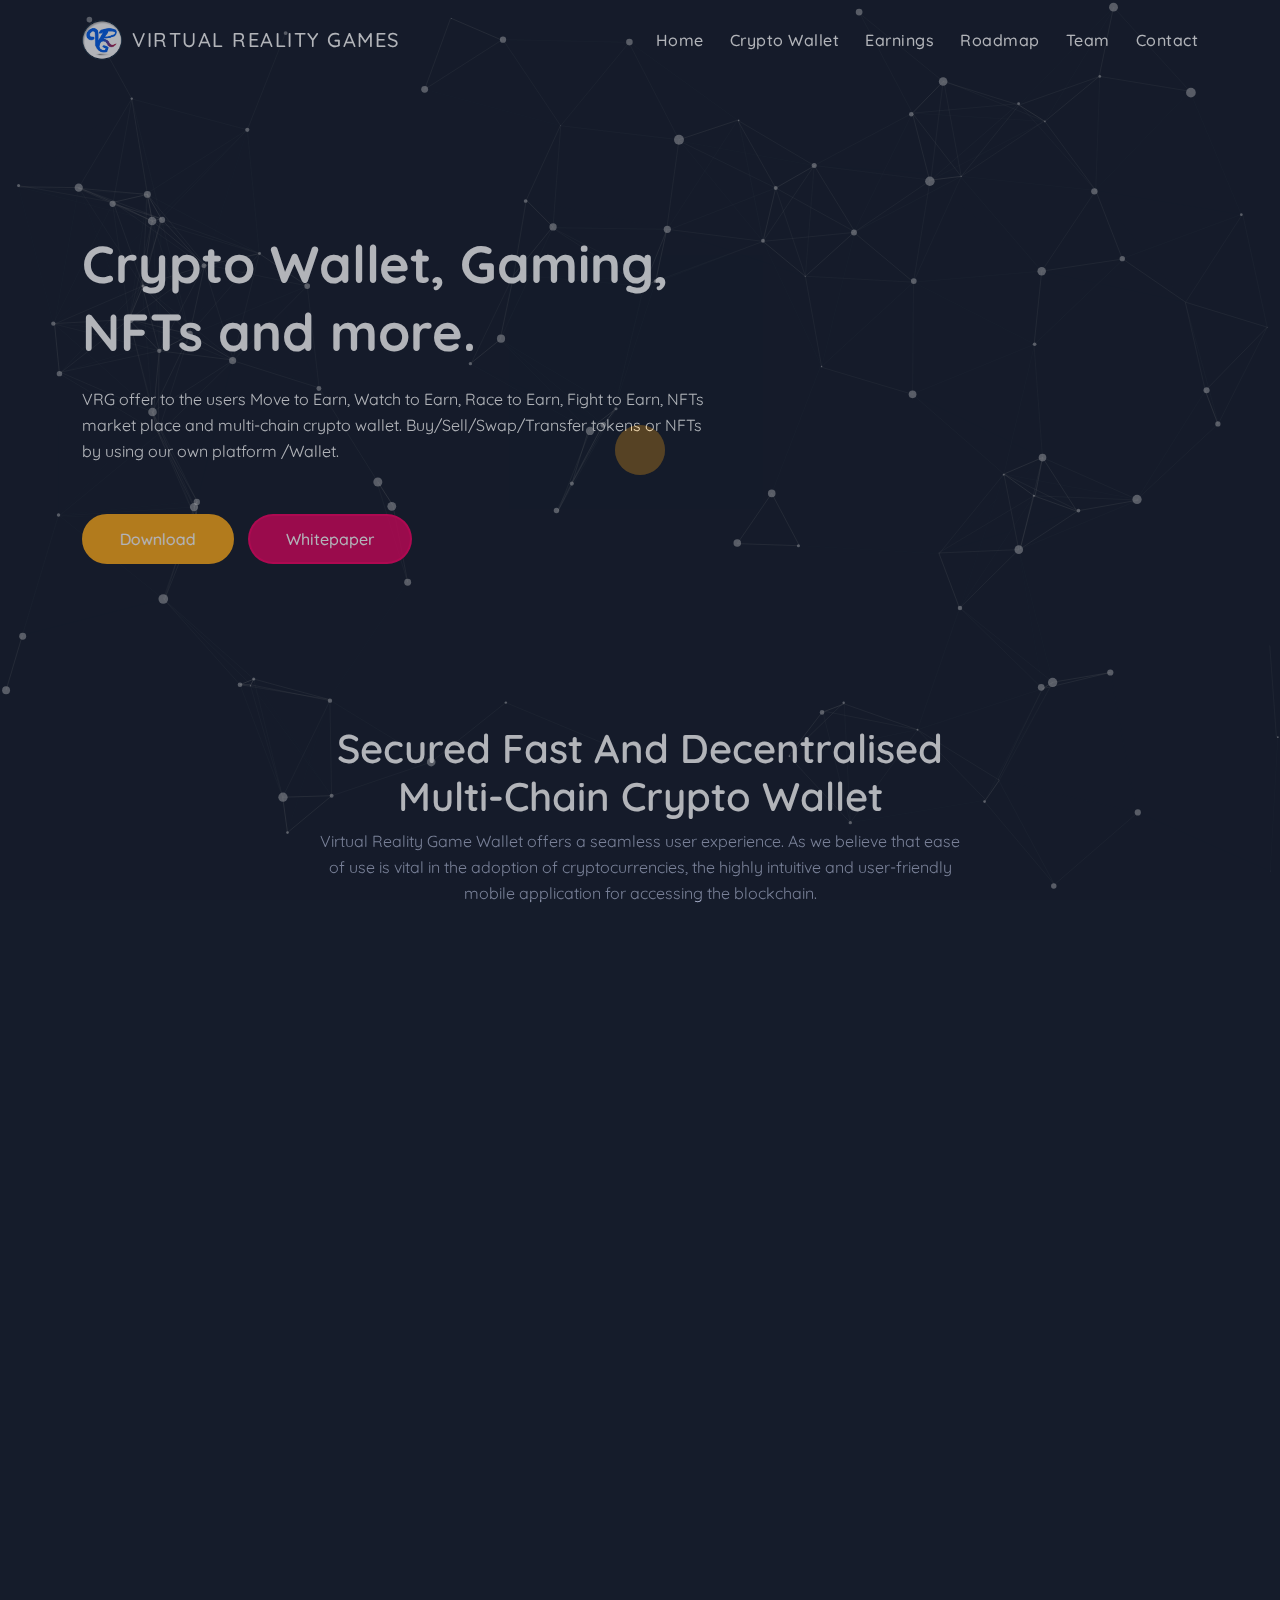
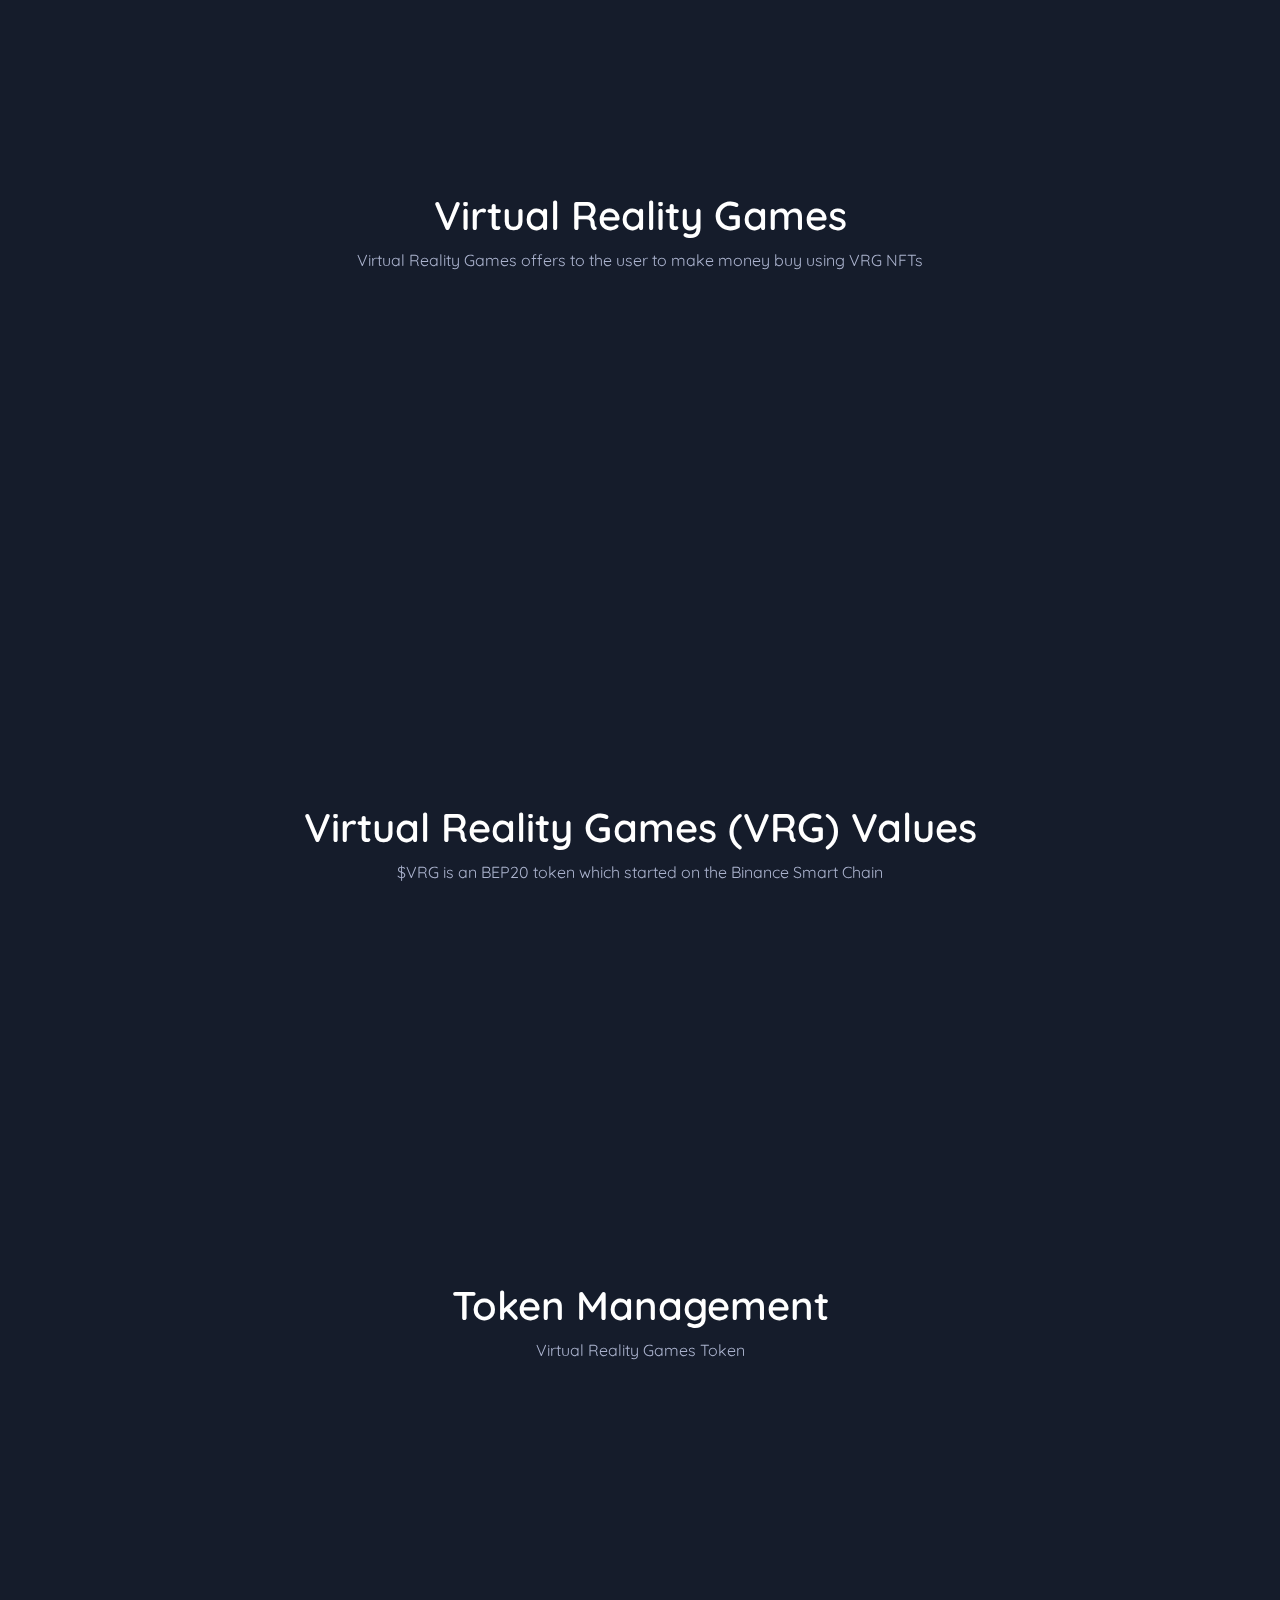
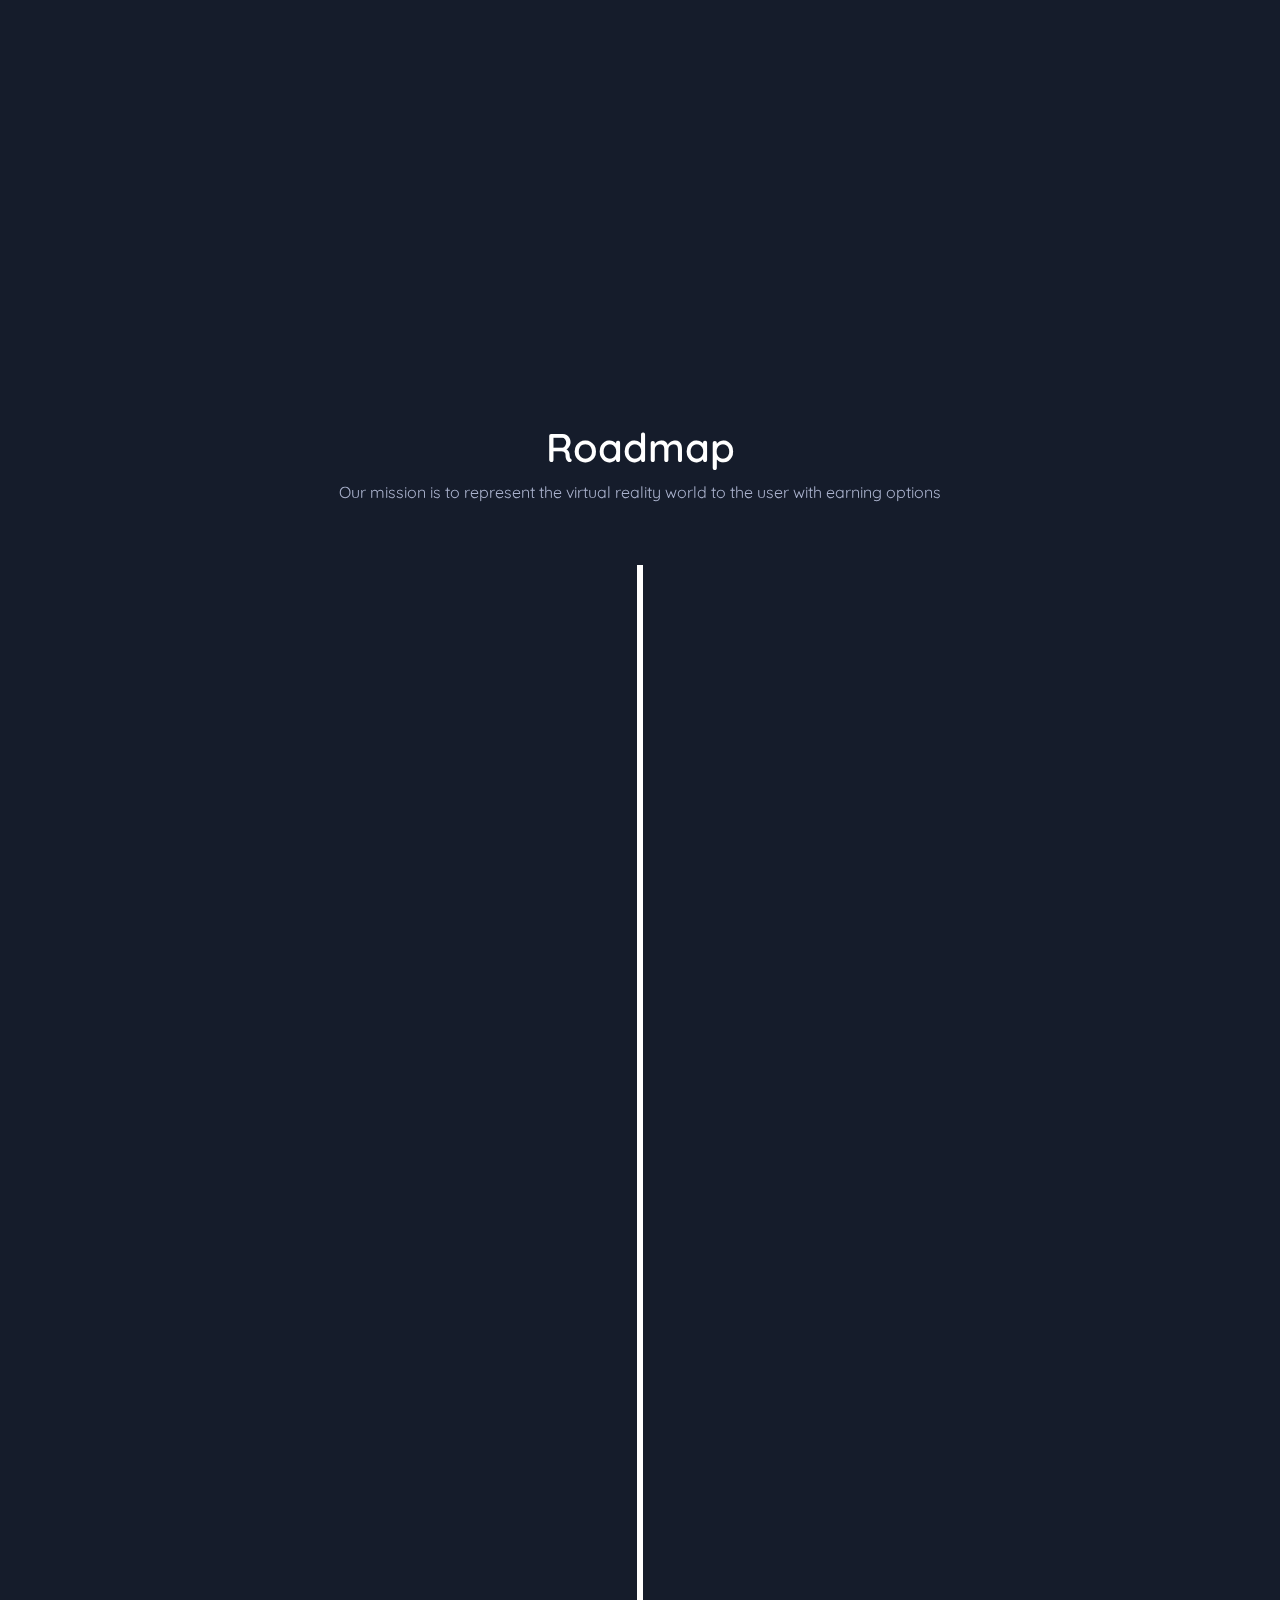
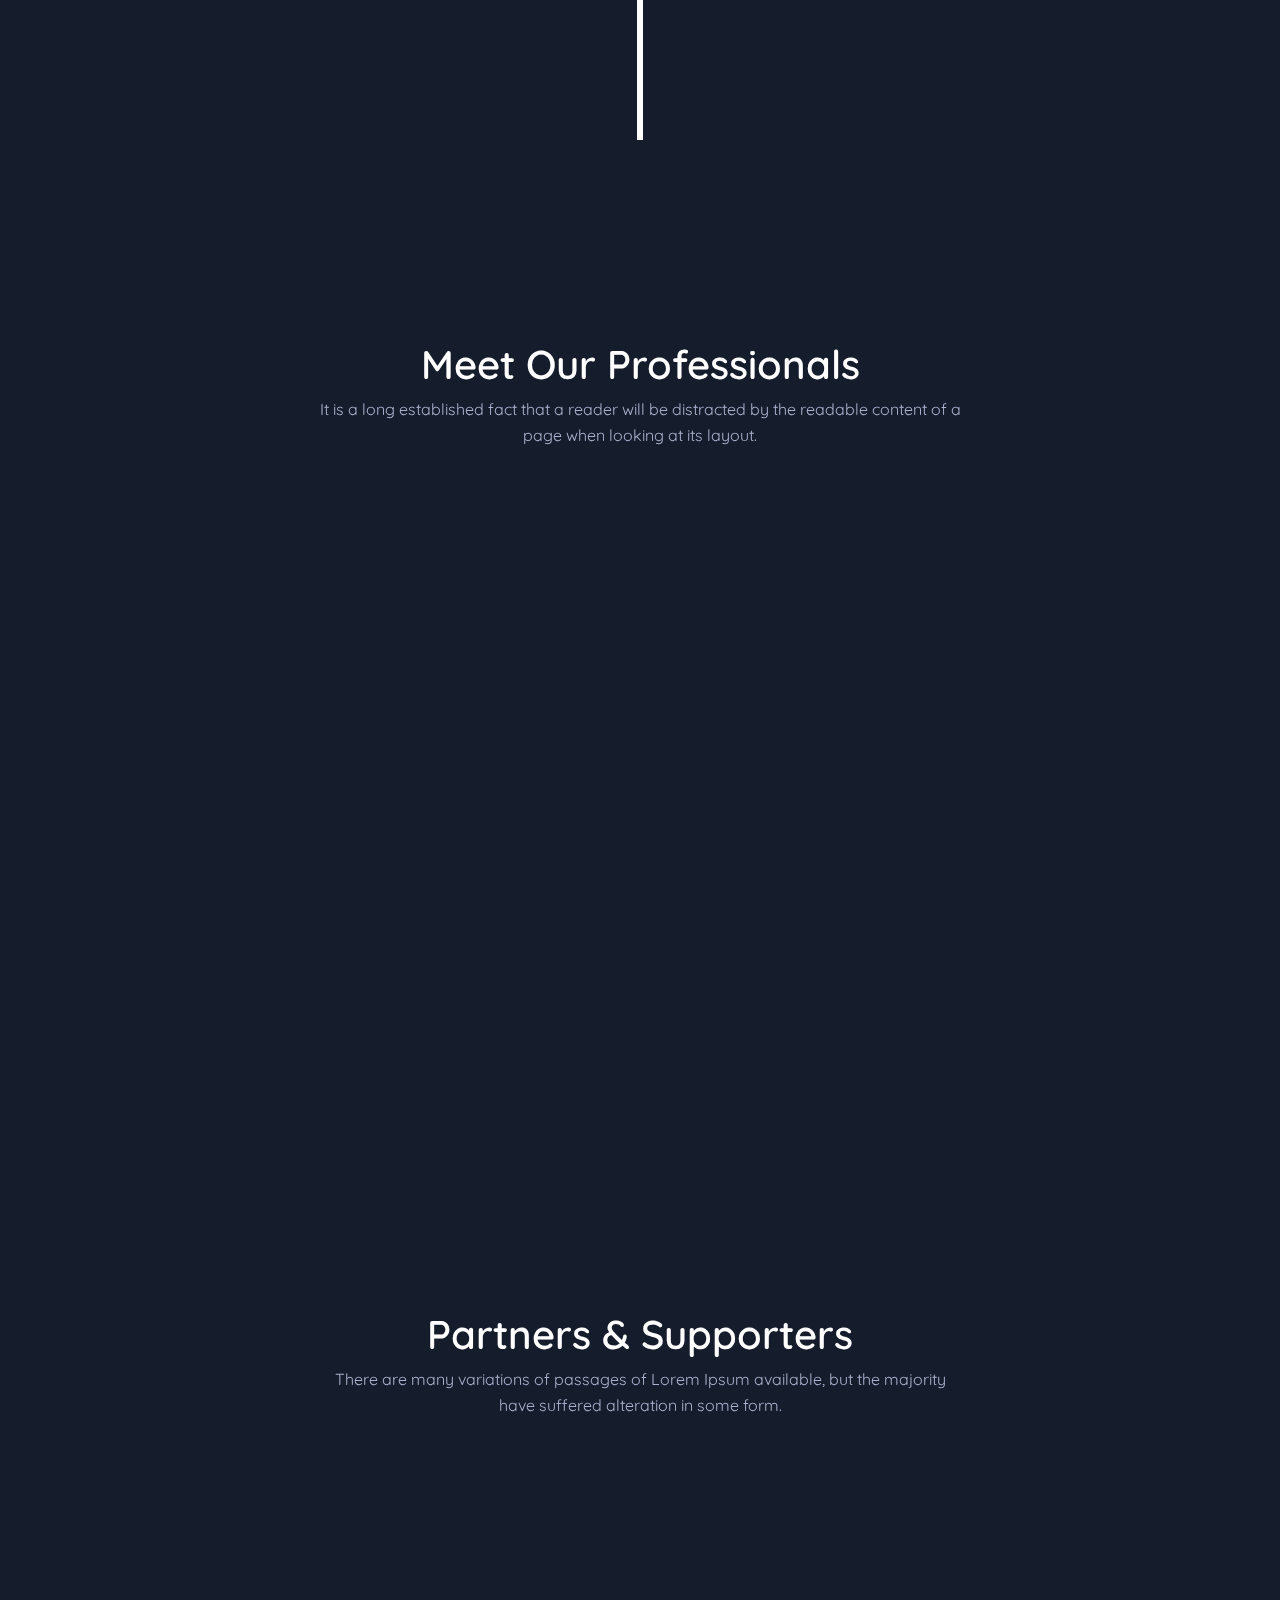
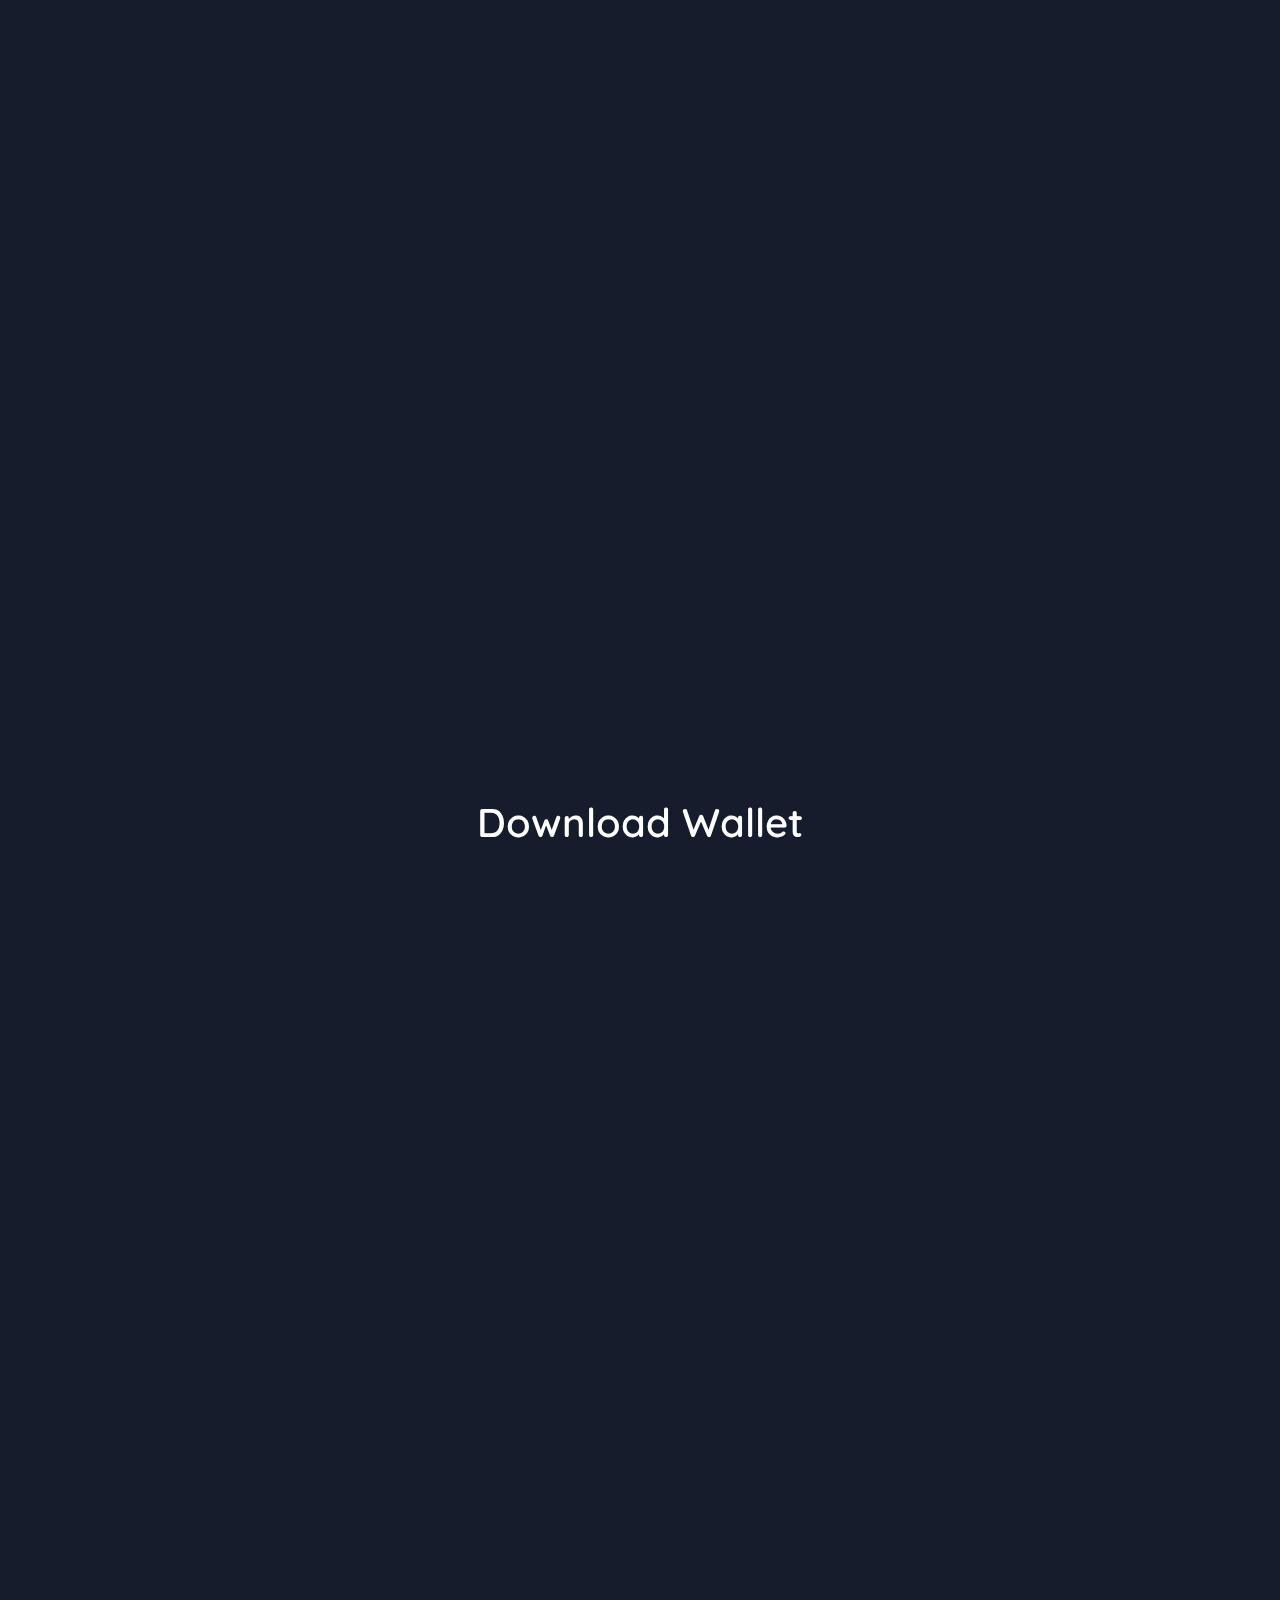
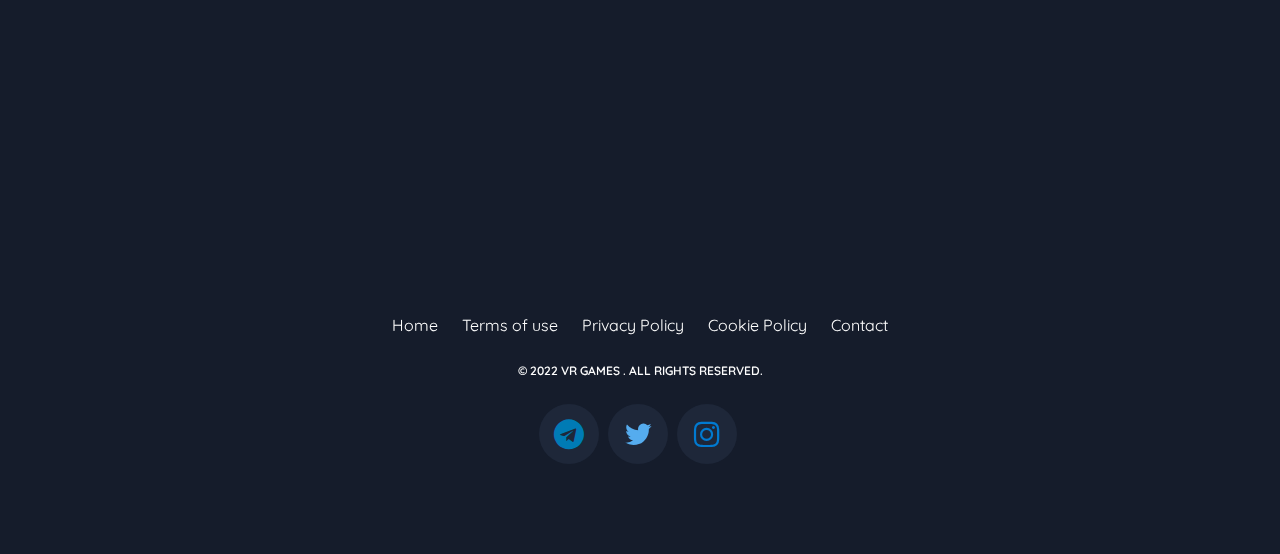
==== commit 5a61f8f0: "assets upload" ====
--- a/index.html
+++ b/index.html
@@ -870,7 +870,7 @@
                         </ul>
                     </div>
                     <div class="footer_copyright">
-                        <p>&copy; 2022 VR Wallet . All Rights Reserved.</p>
+                        <p>&copy; 2022 VR Games . All Rights Reserved.</p>
                     </div>
                     <div class="footer_profile">
                         <ul>
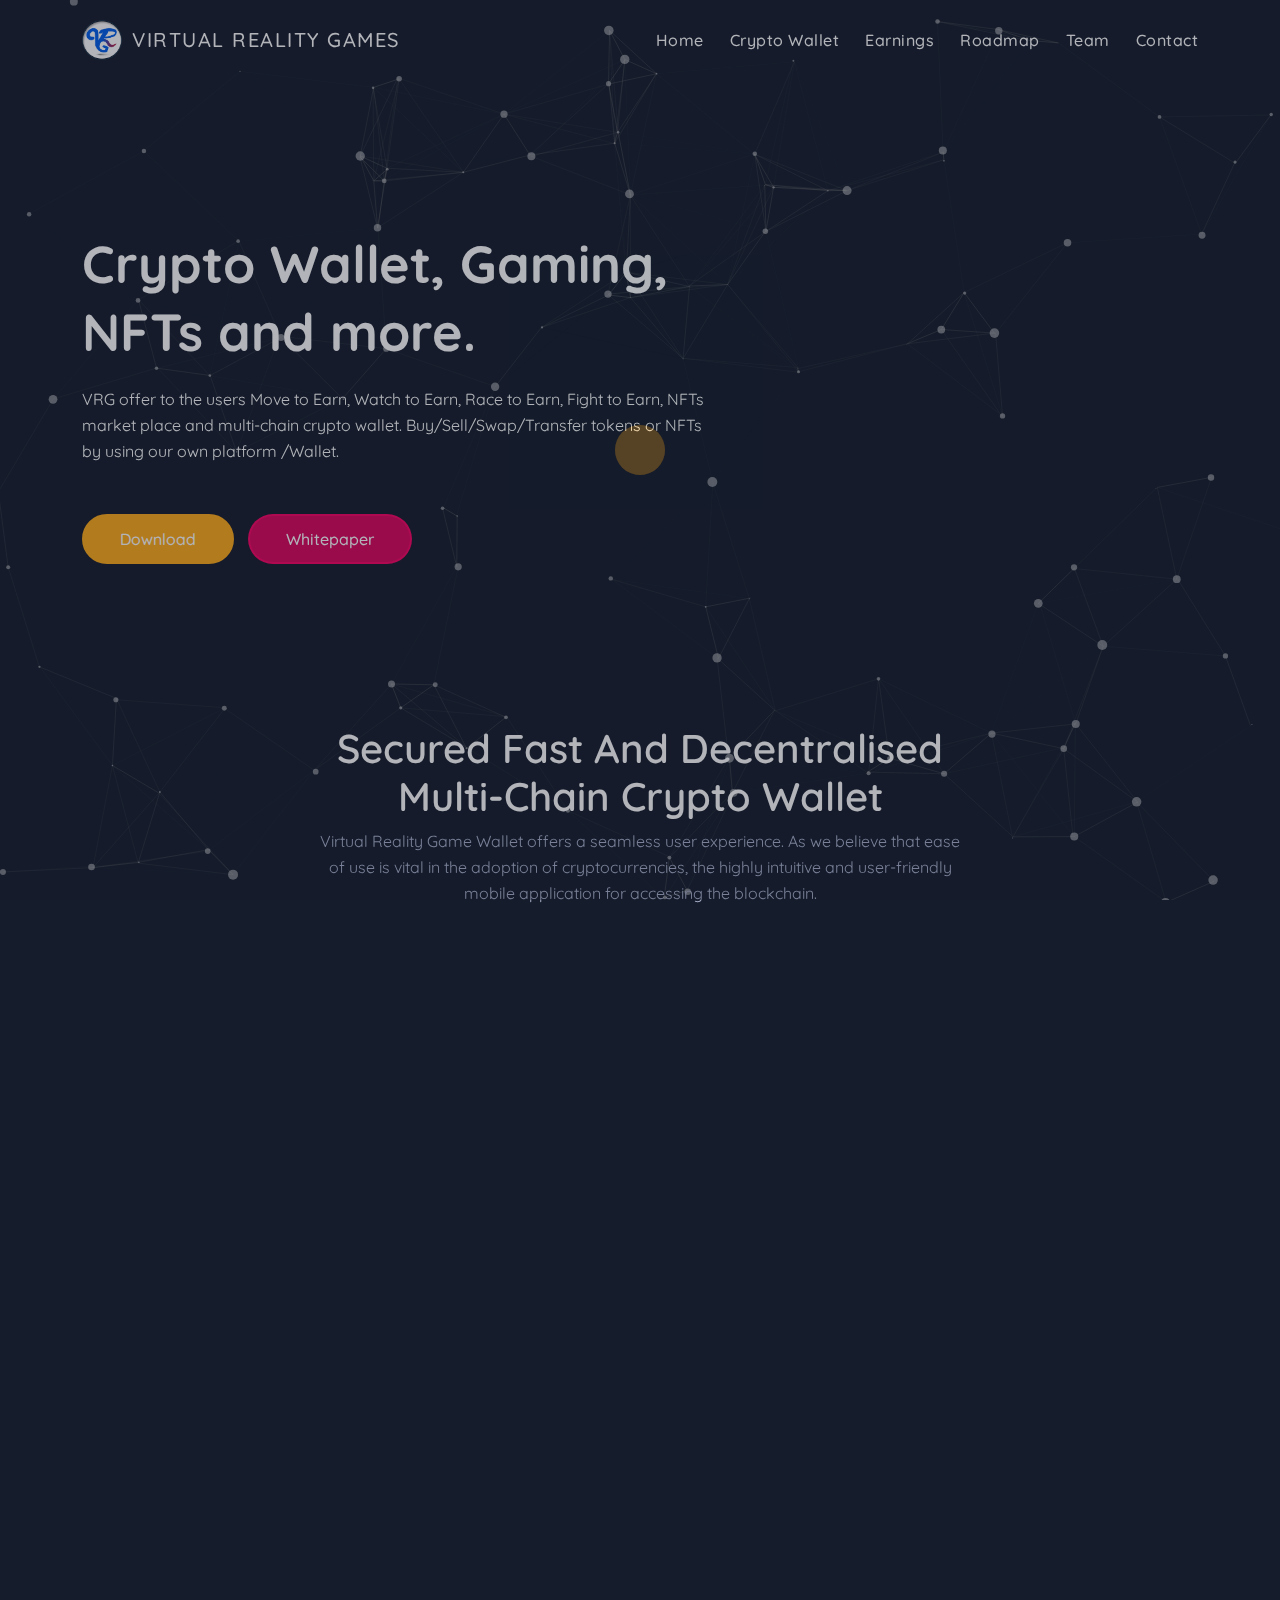
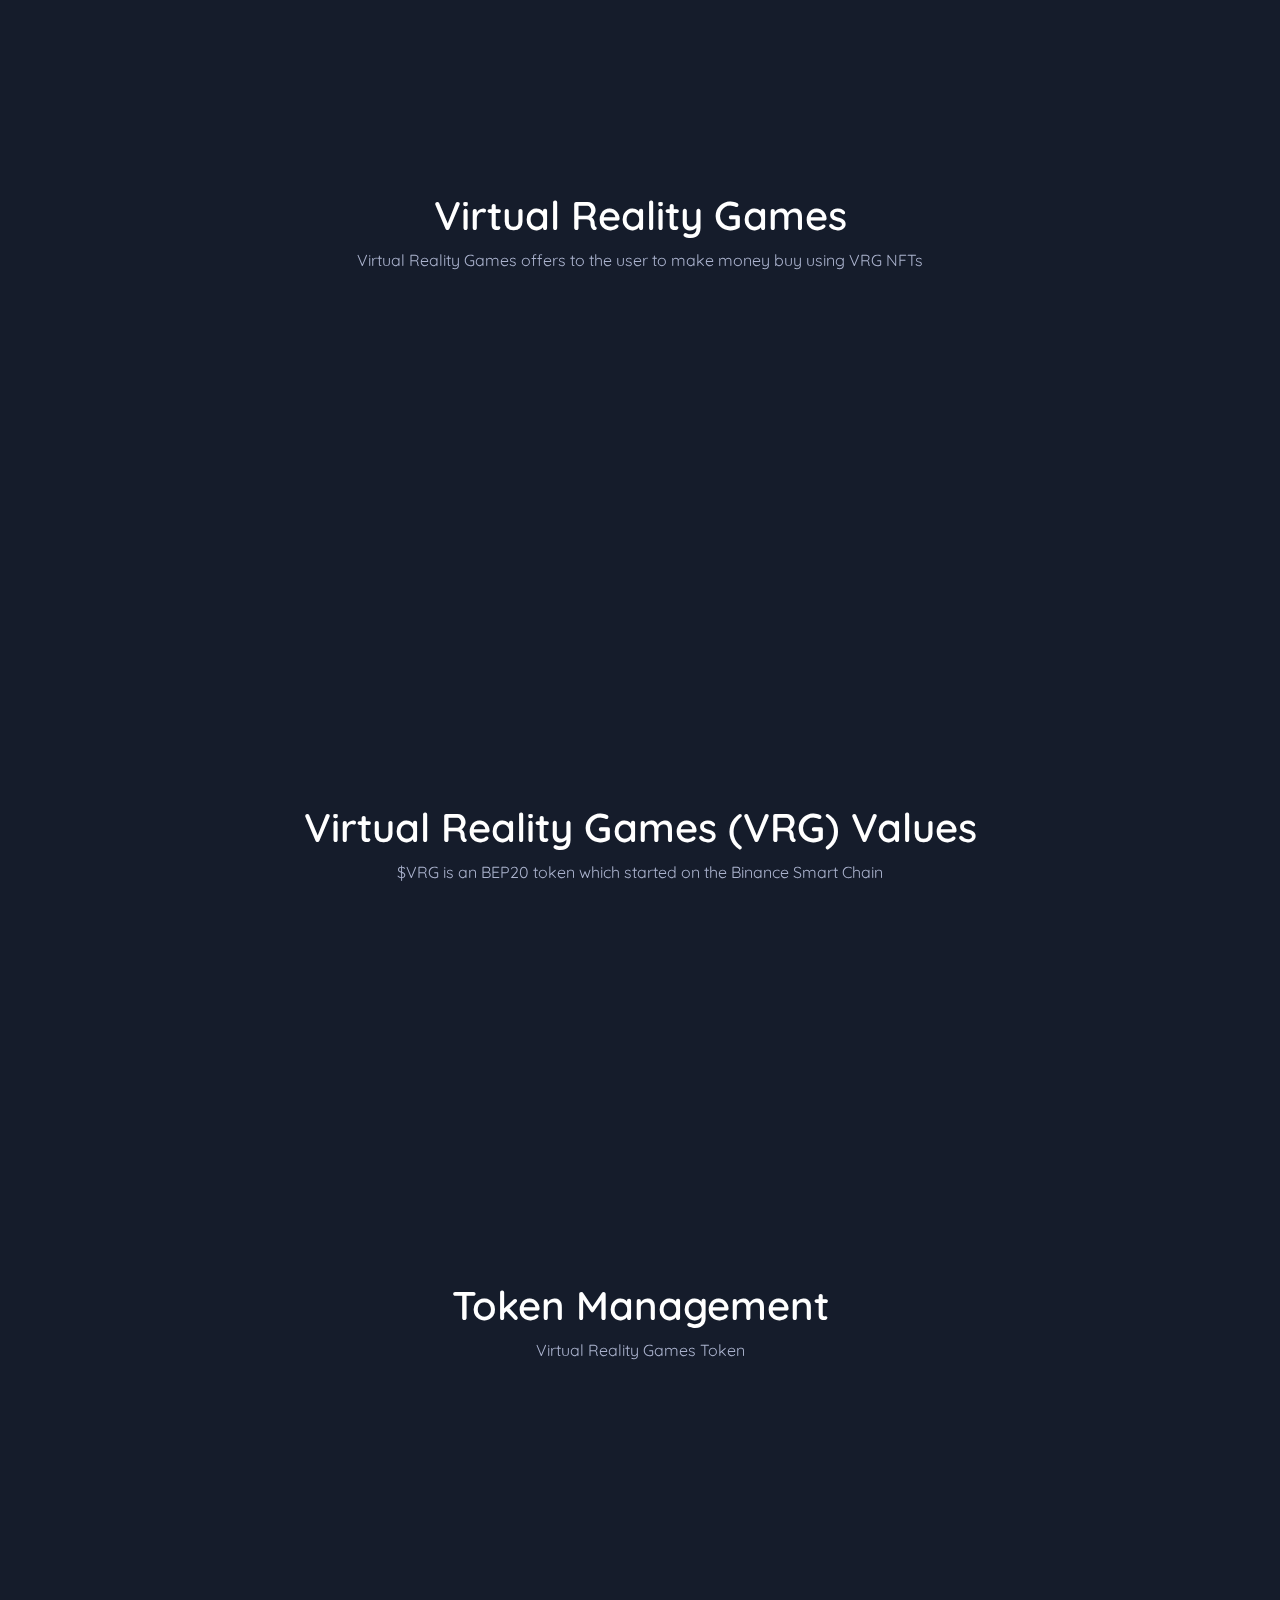
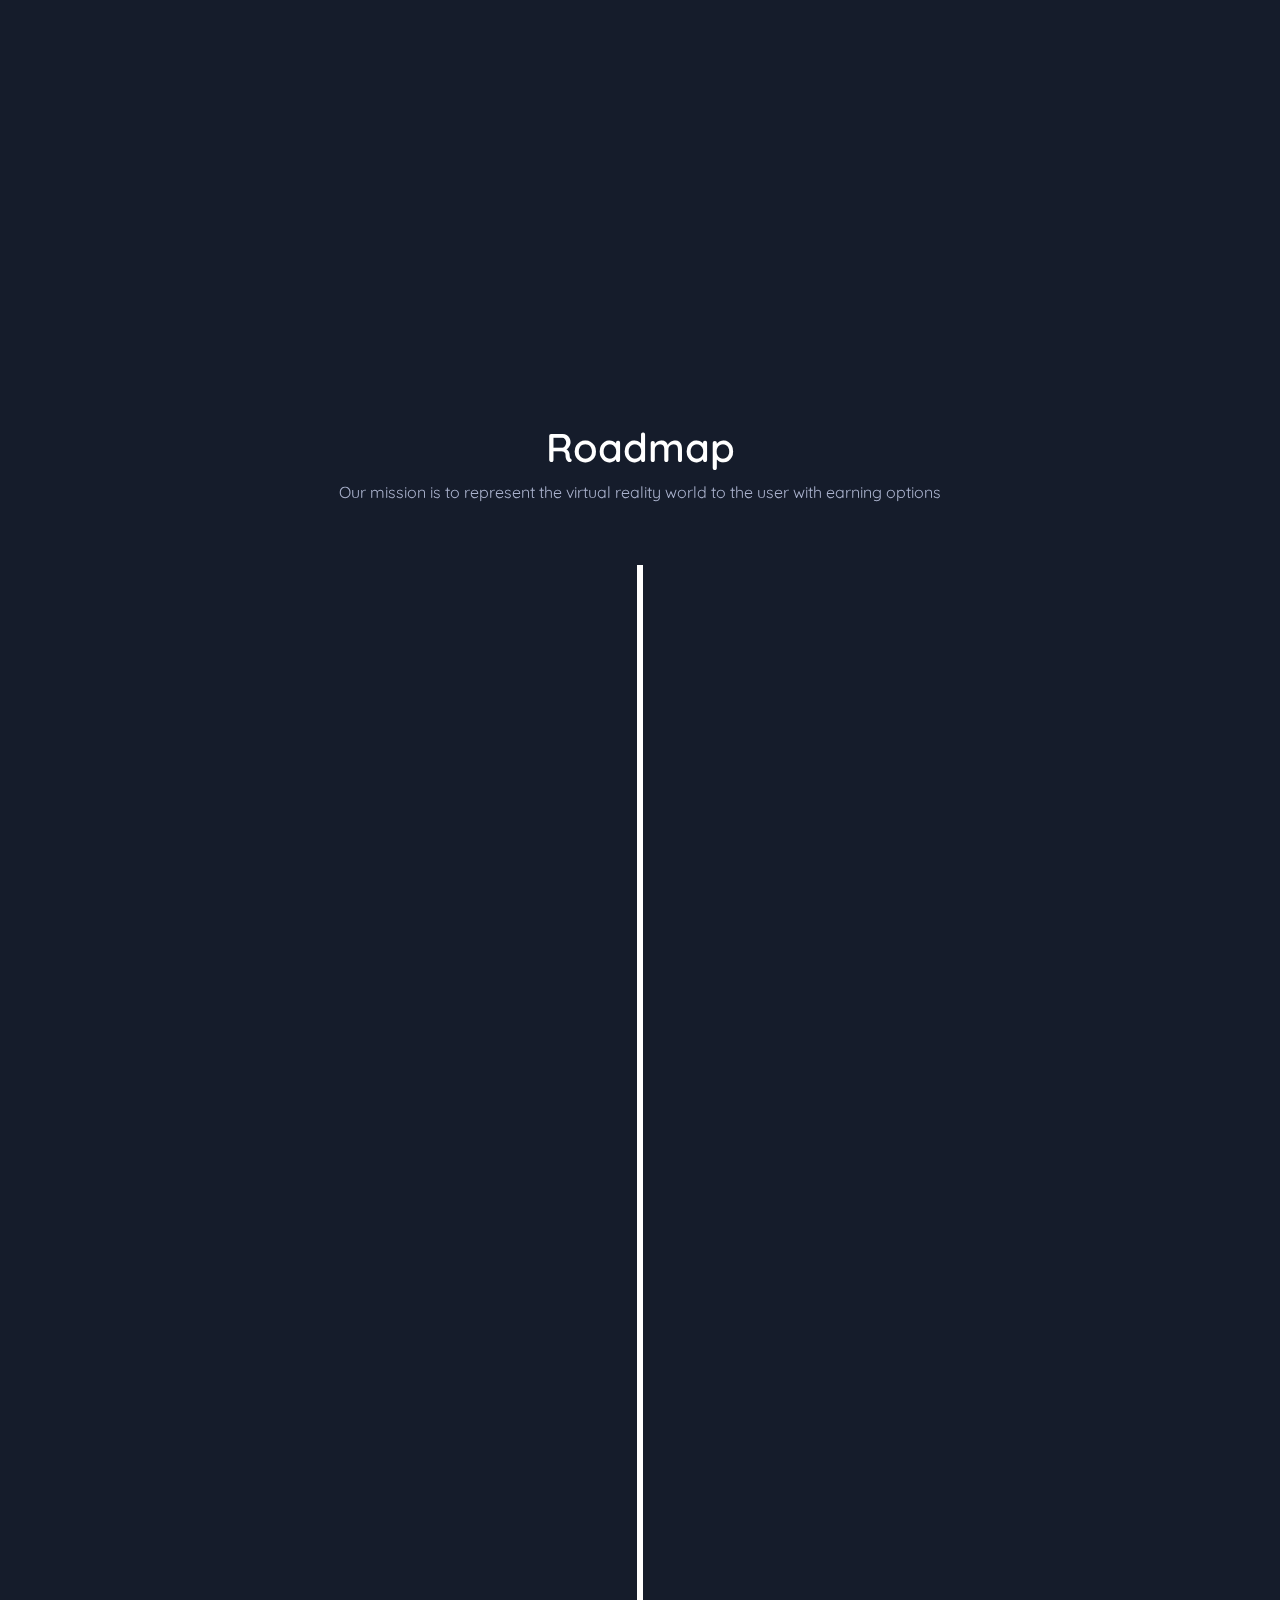
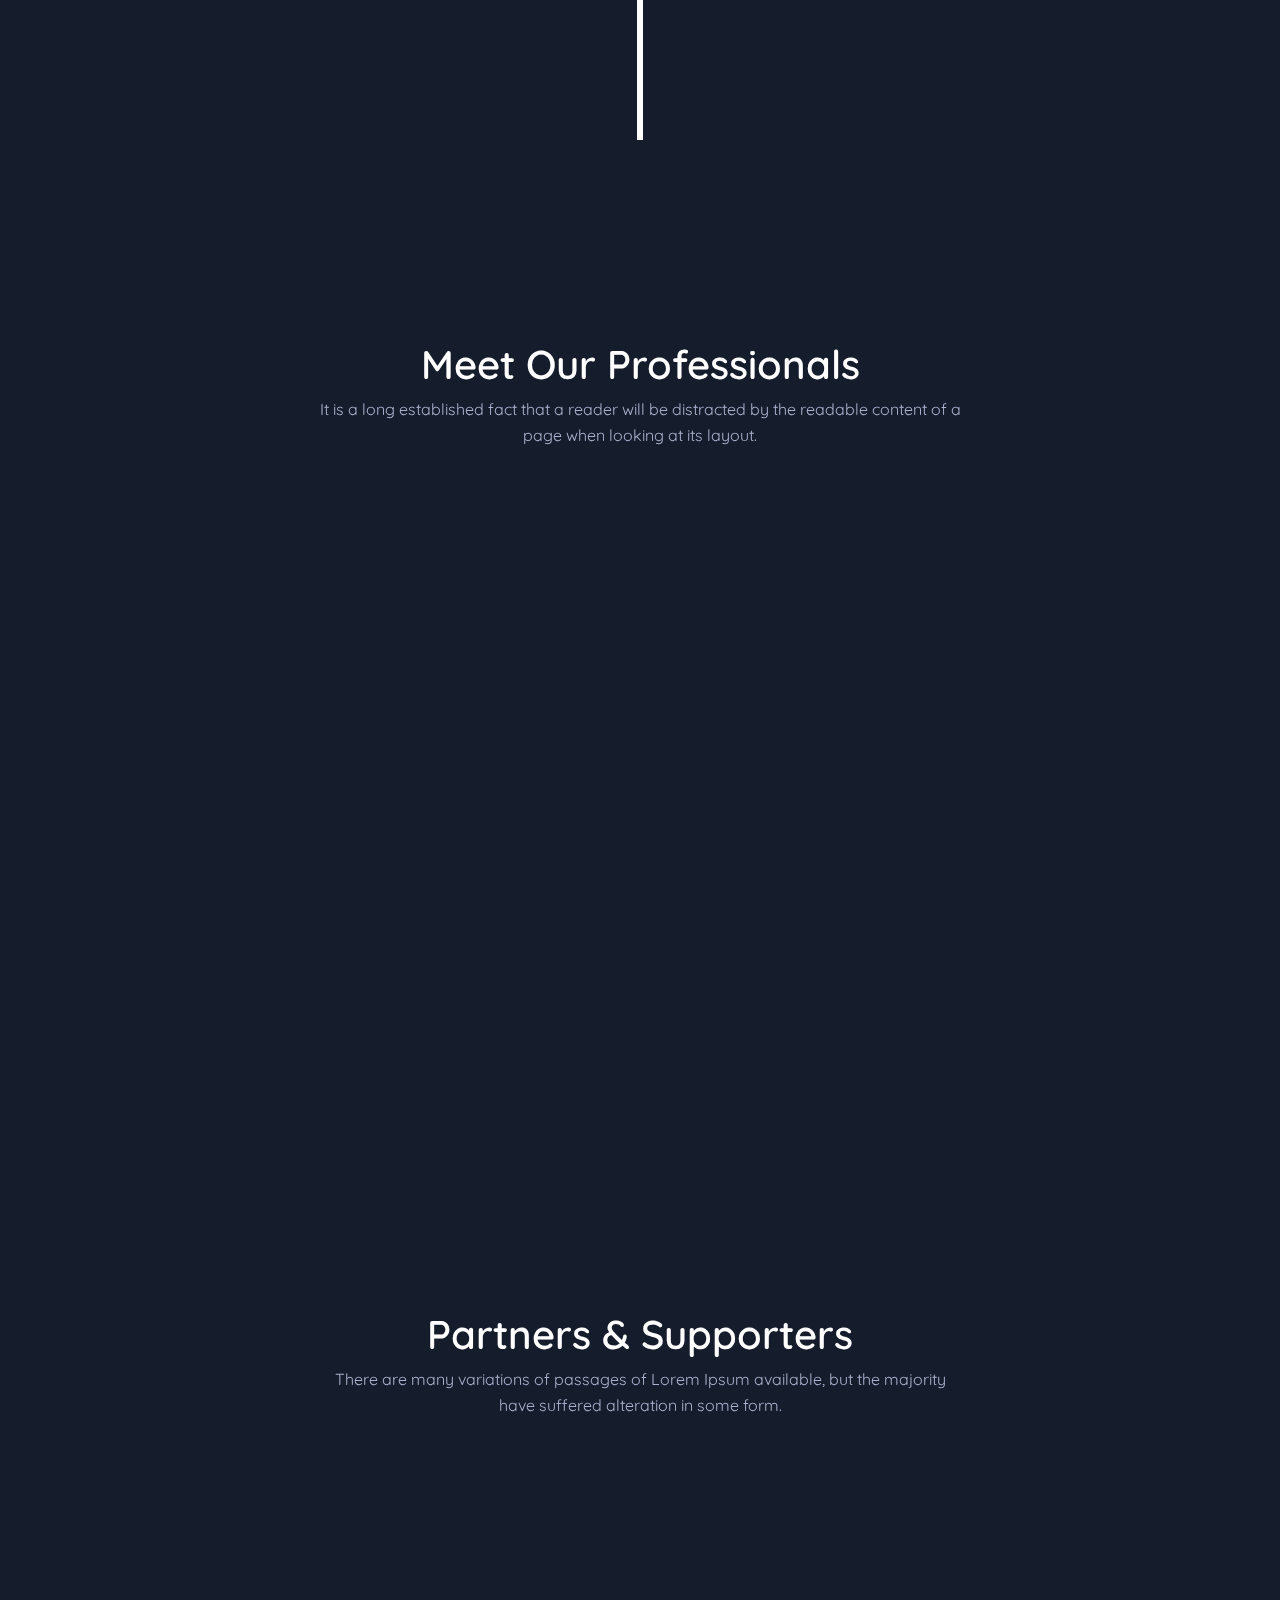
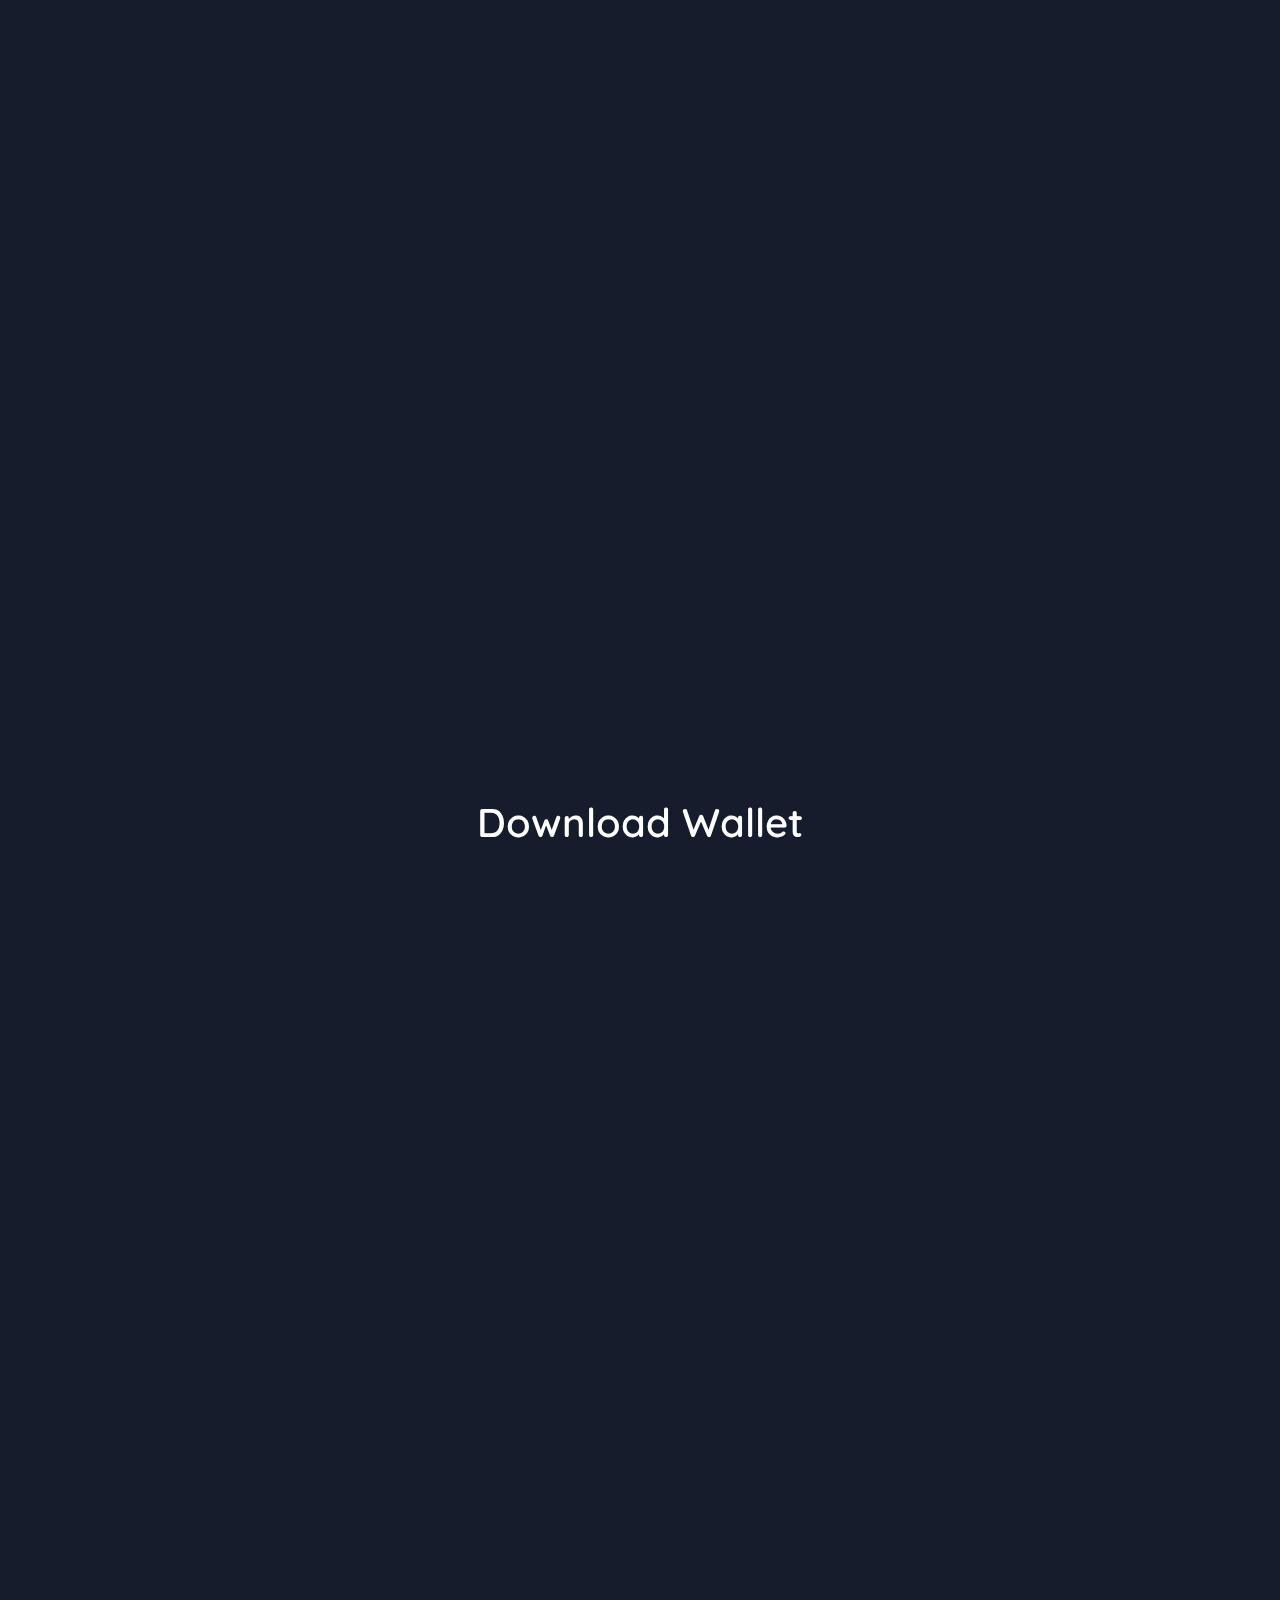
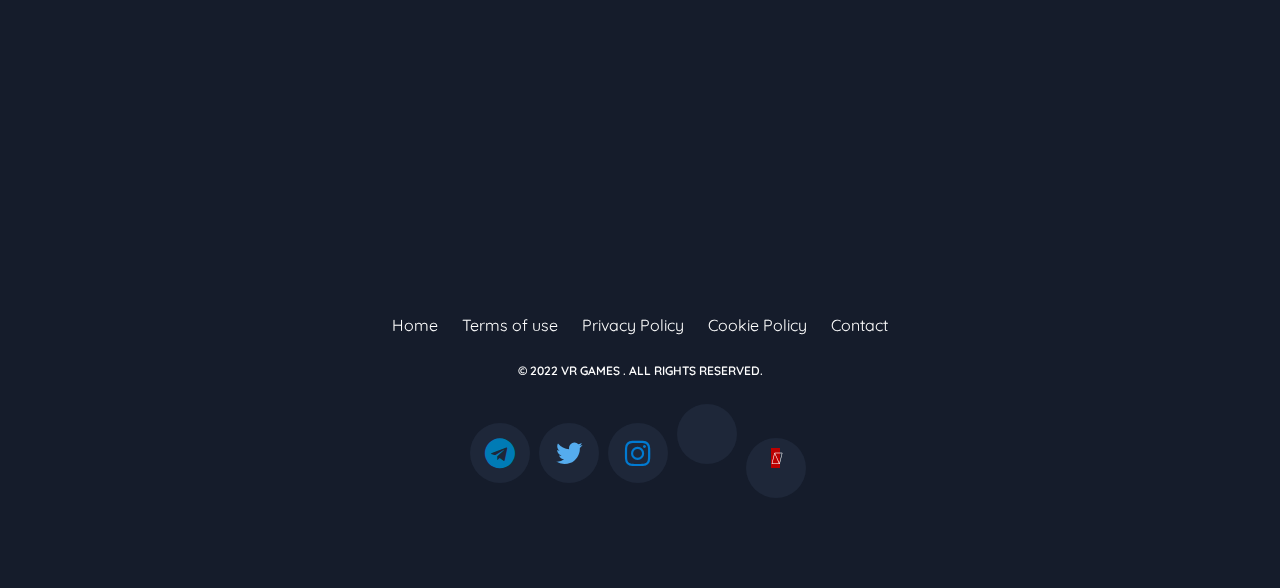
==== commit 0f7499ae: "Update index.html" ====
--- a/index.html
+++ b/index.html
@@ -877,6 +877,8 @@
                             <li><a href="https://t.me/VrgWallet"><i class="fa fa-telegram"></i></a></li>
                             <li><a href="https://twitter.com/vrgwallet"><i class="fa fa-twitter"></i></a></li>
                             <li><a href="https://www.instagram.com/vrgwallet"><i class="fa fa-instagram"></i></a></li>
+			    <li><a href="https://vt.tiktok.com/ZSdfKaMfF"><i class="fa-brands fa-tiktok"></i></a></li>
+			   <li><a href="https://youtube.com/channel/UC3Nl6_PEbFSjk7Heu1R9BqQ"><i class="fa-brands fa-youtube"></i></a></li>
                         </ul>
                     </div>
                 </div>
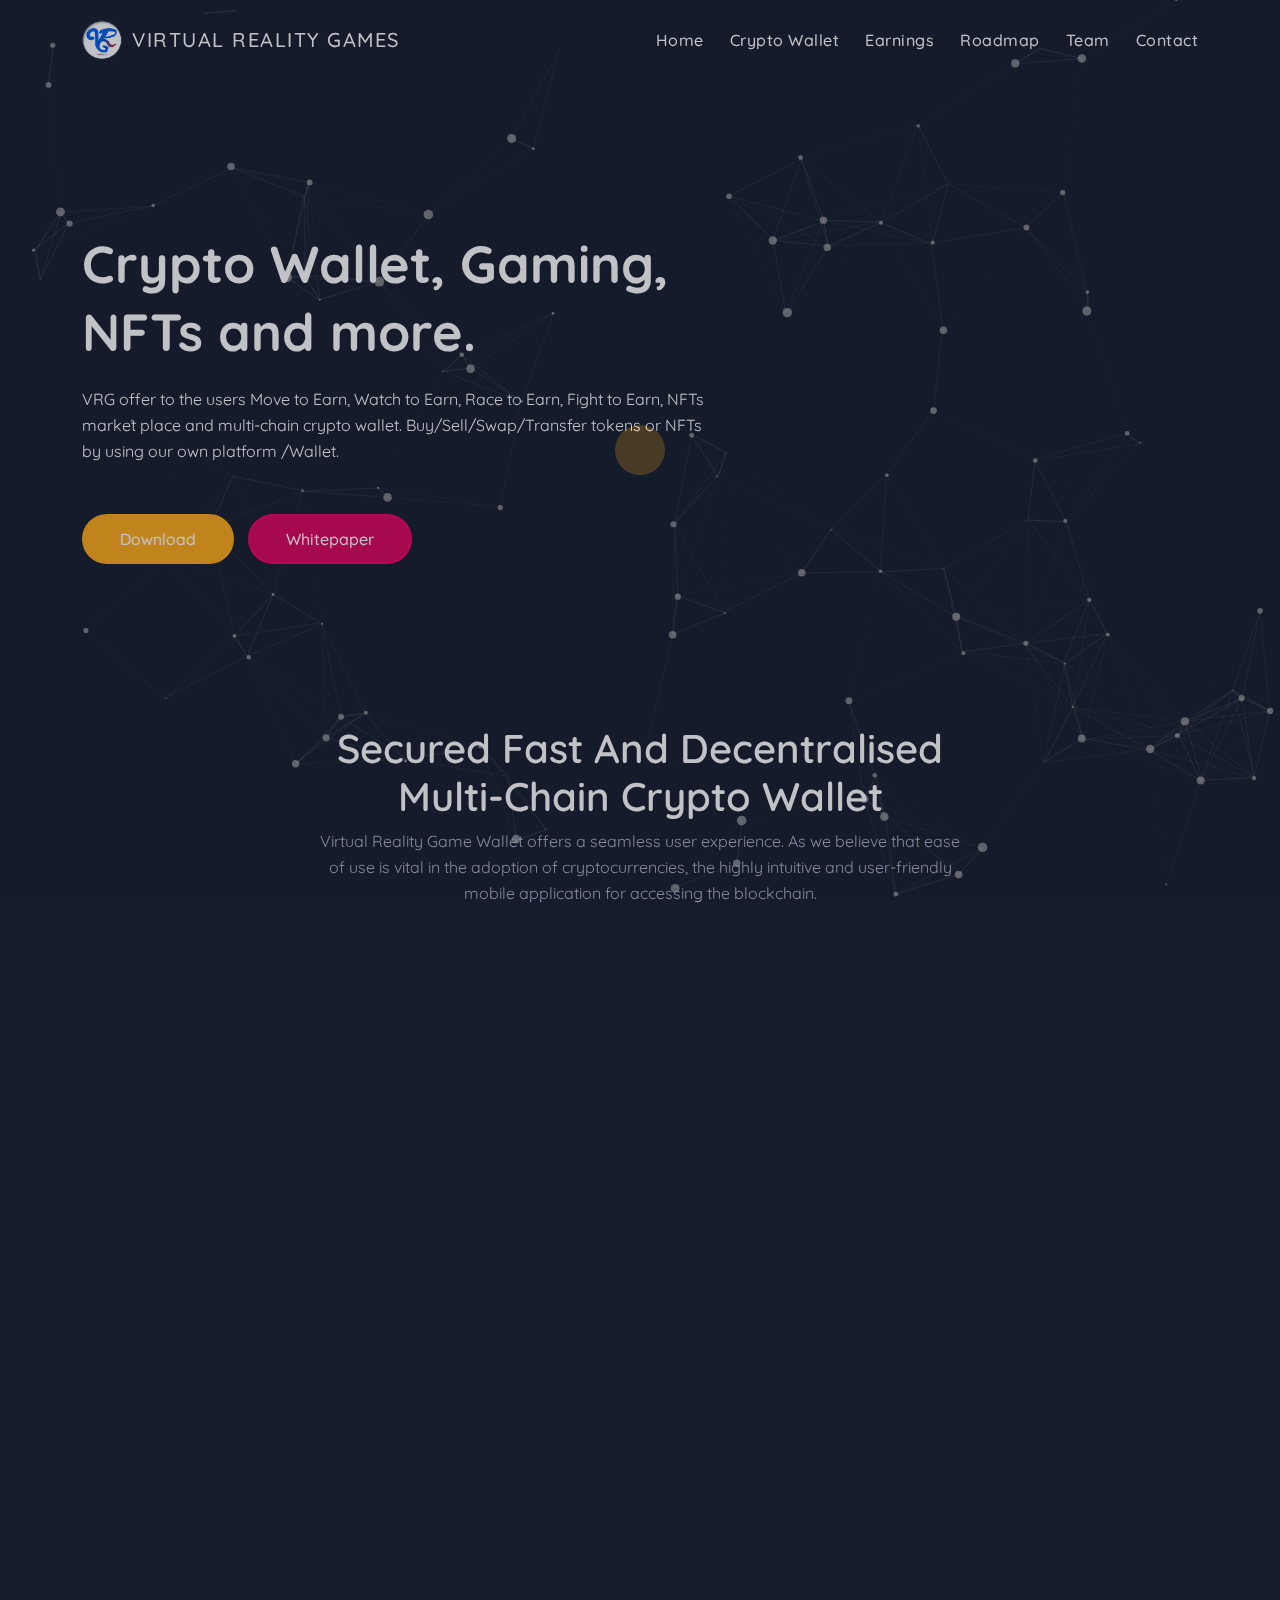
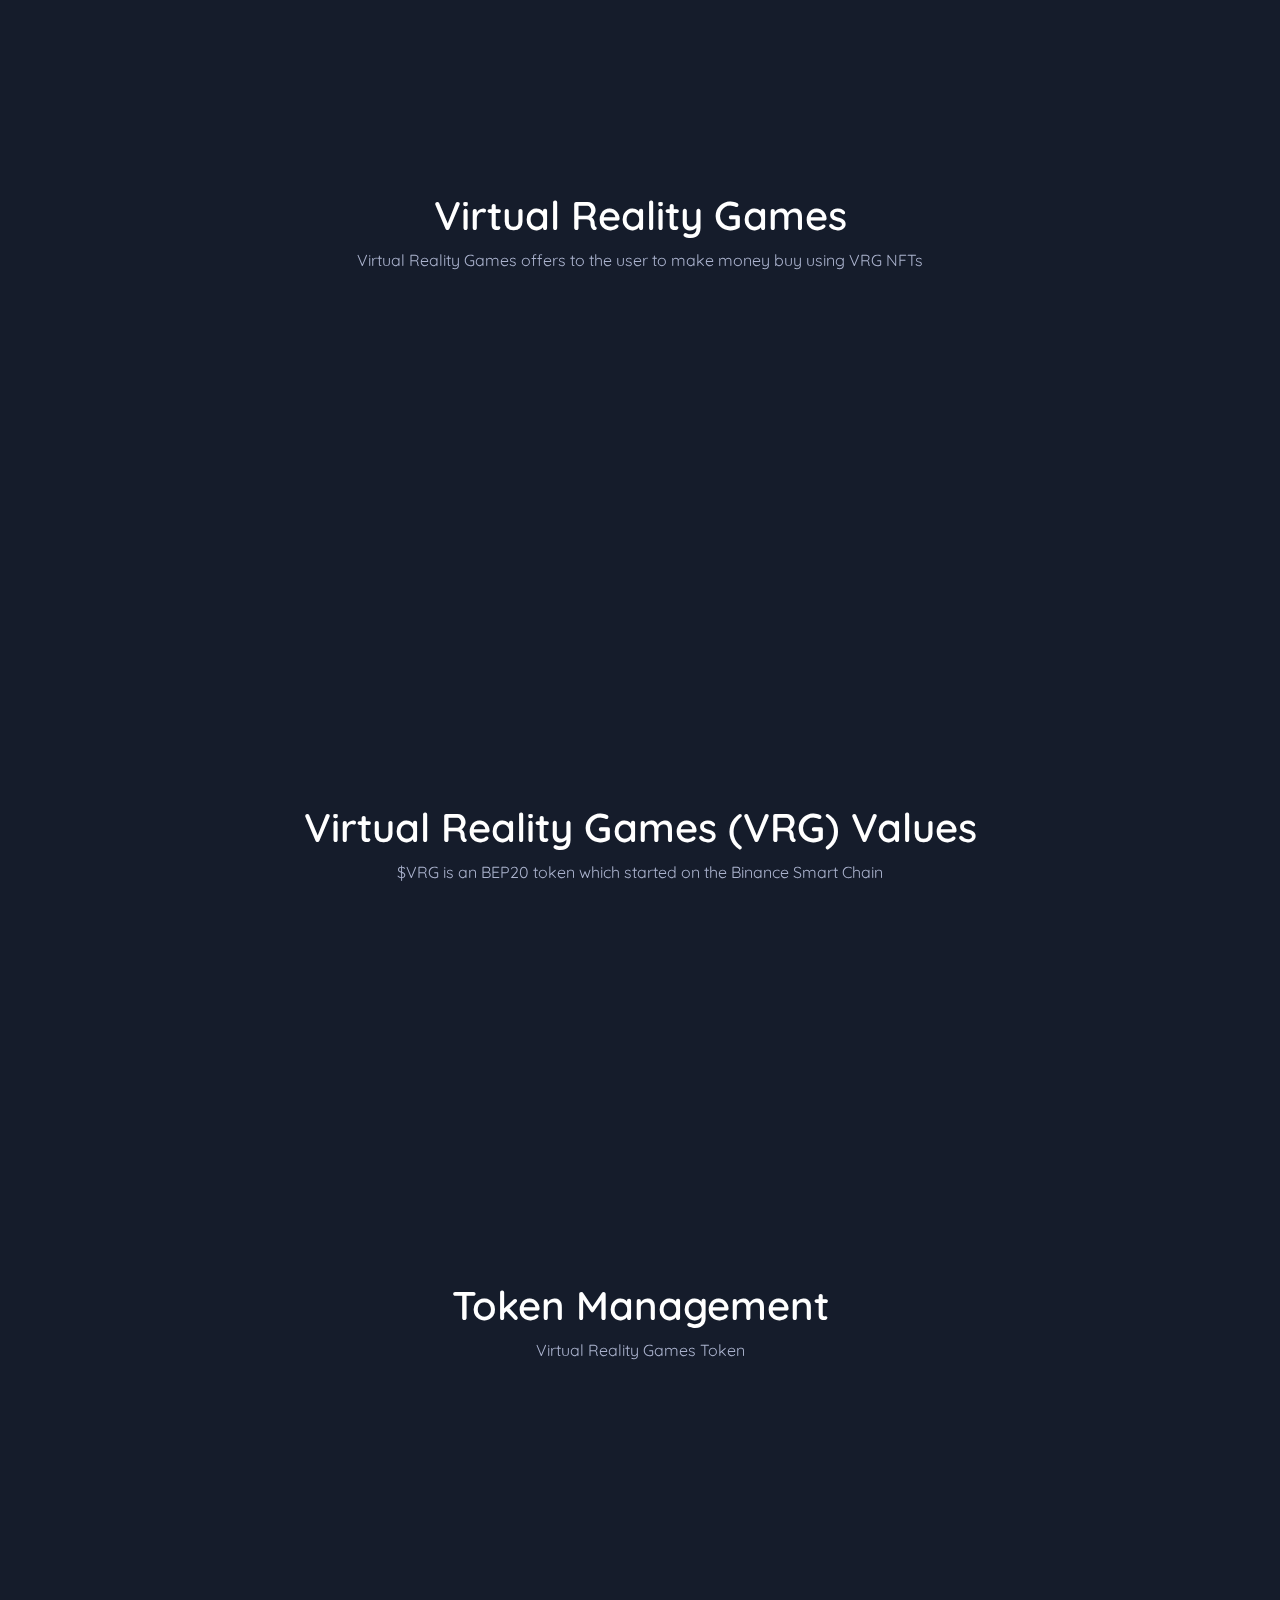
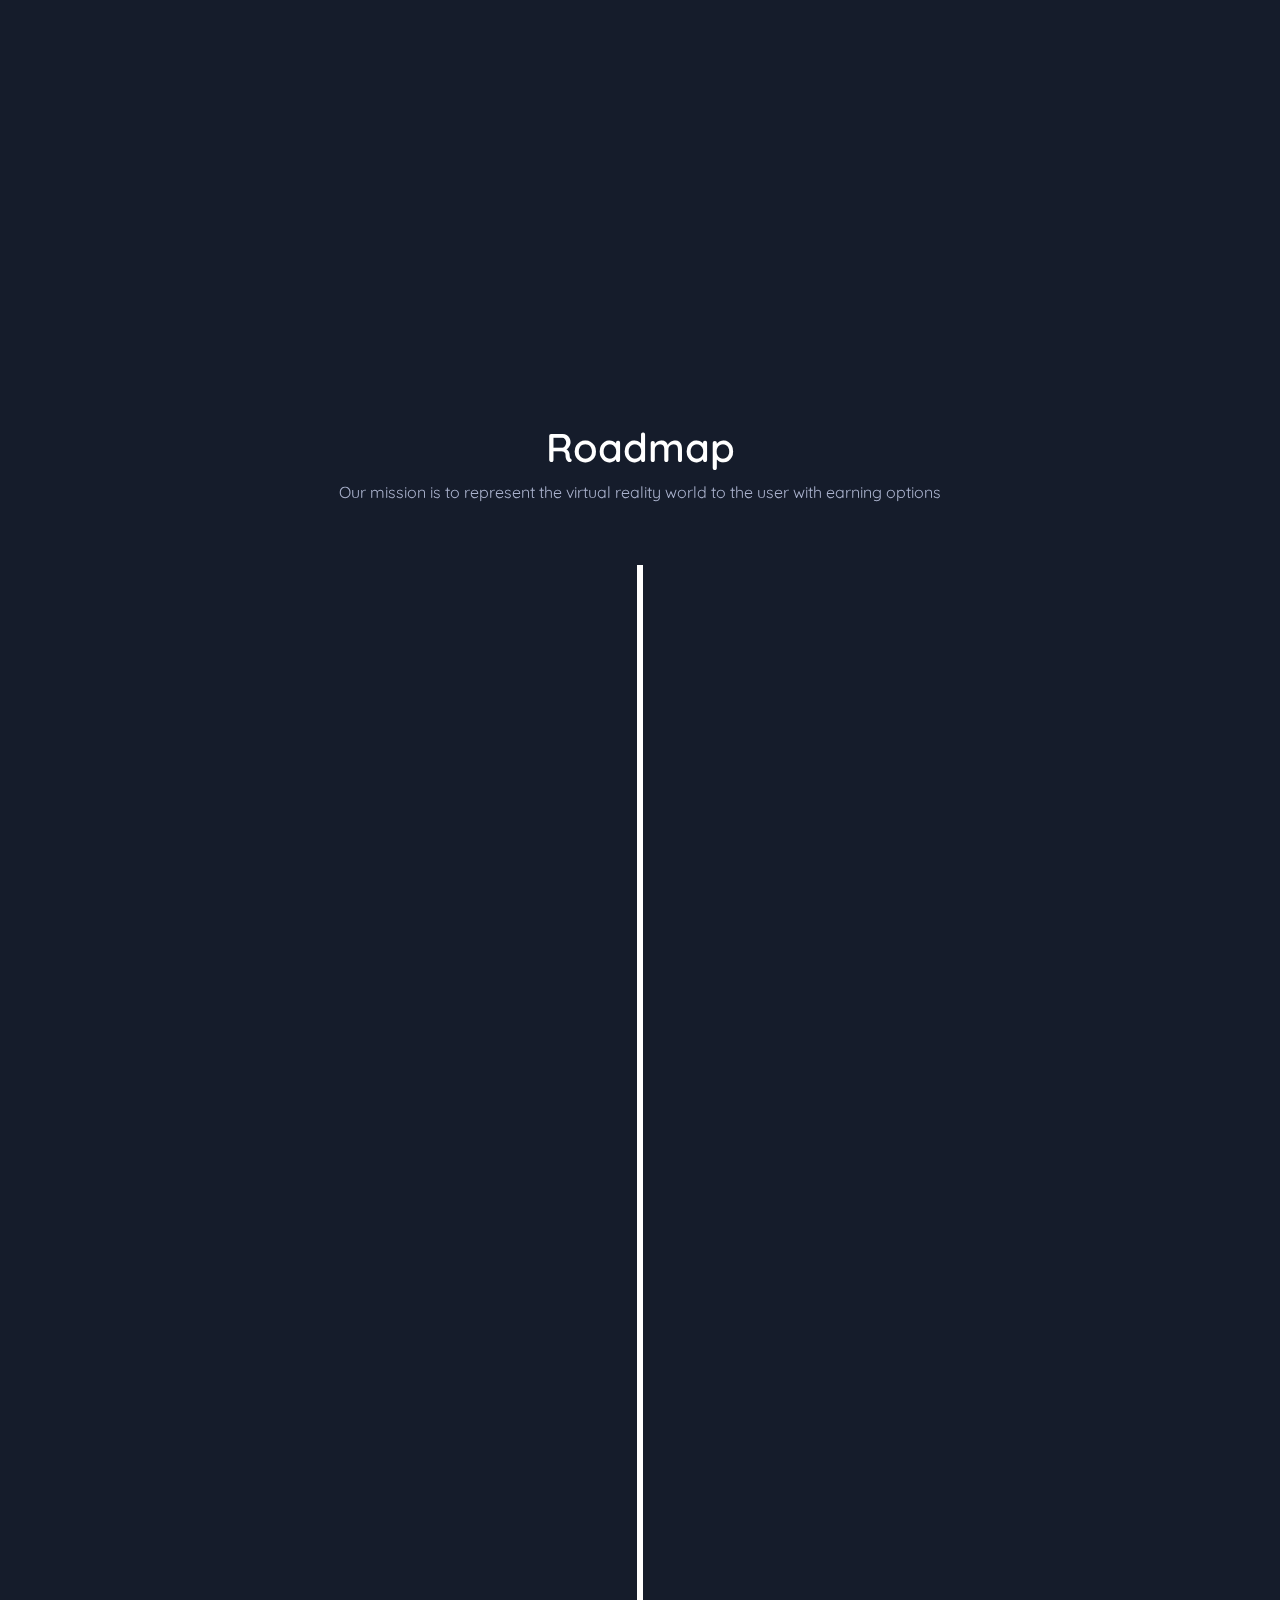
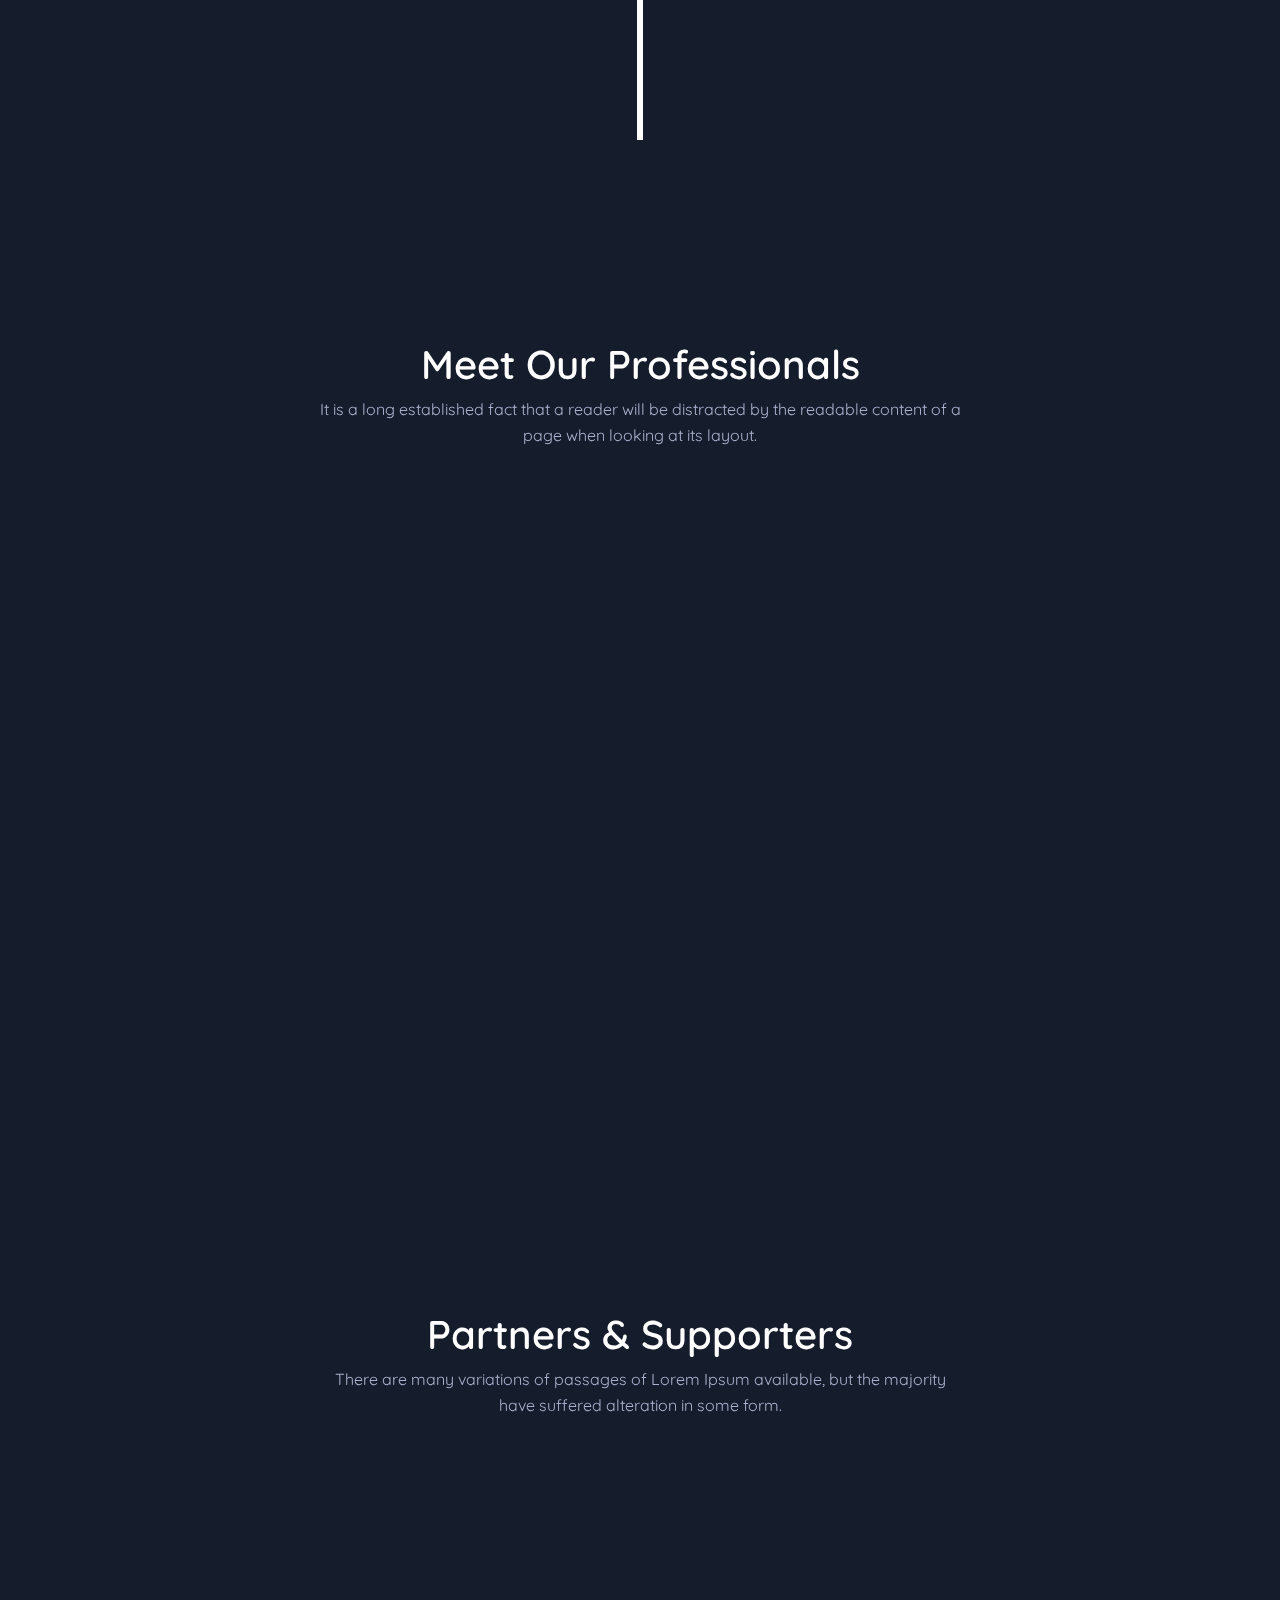
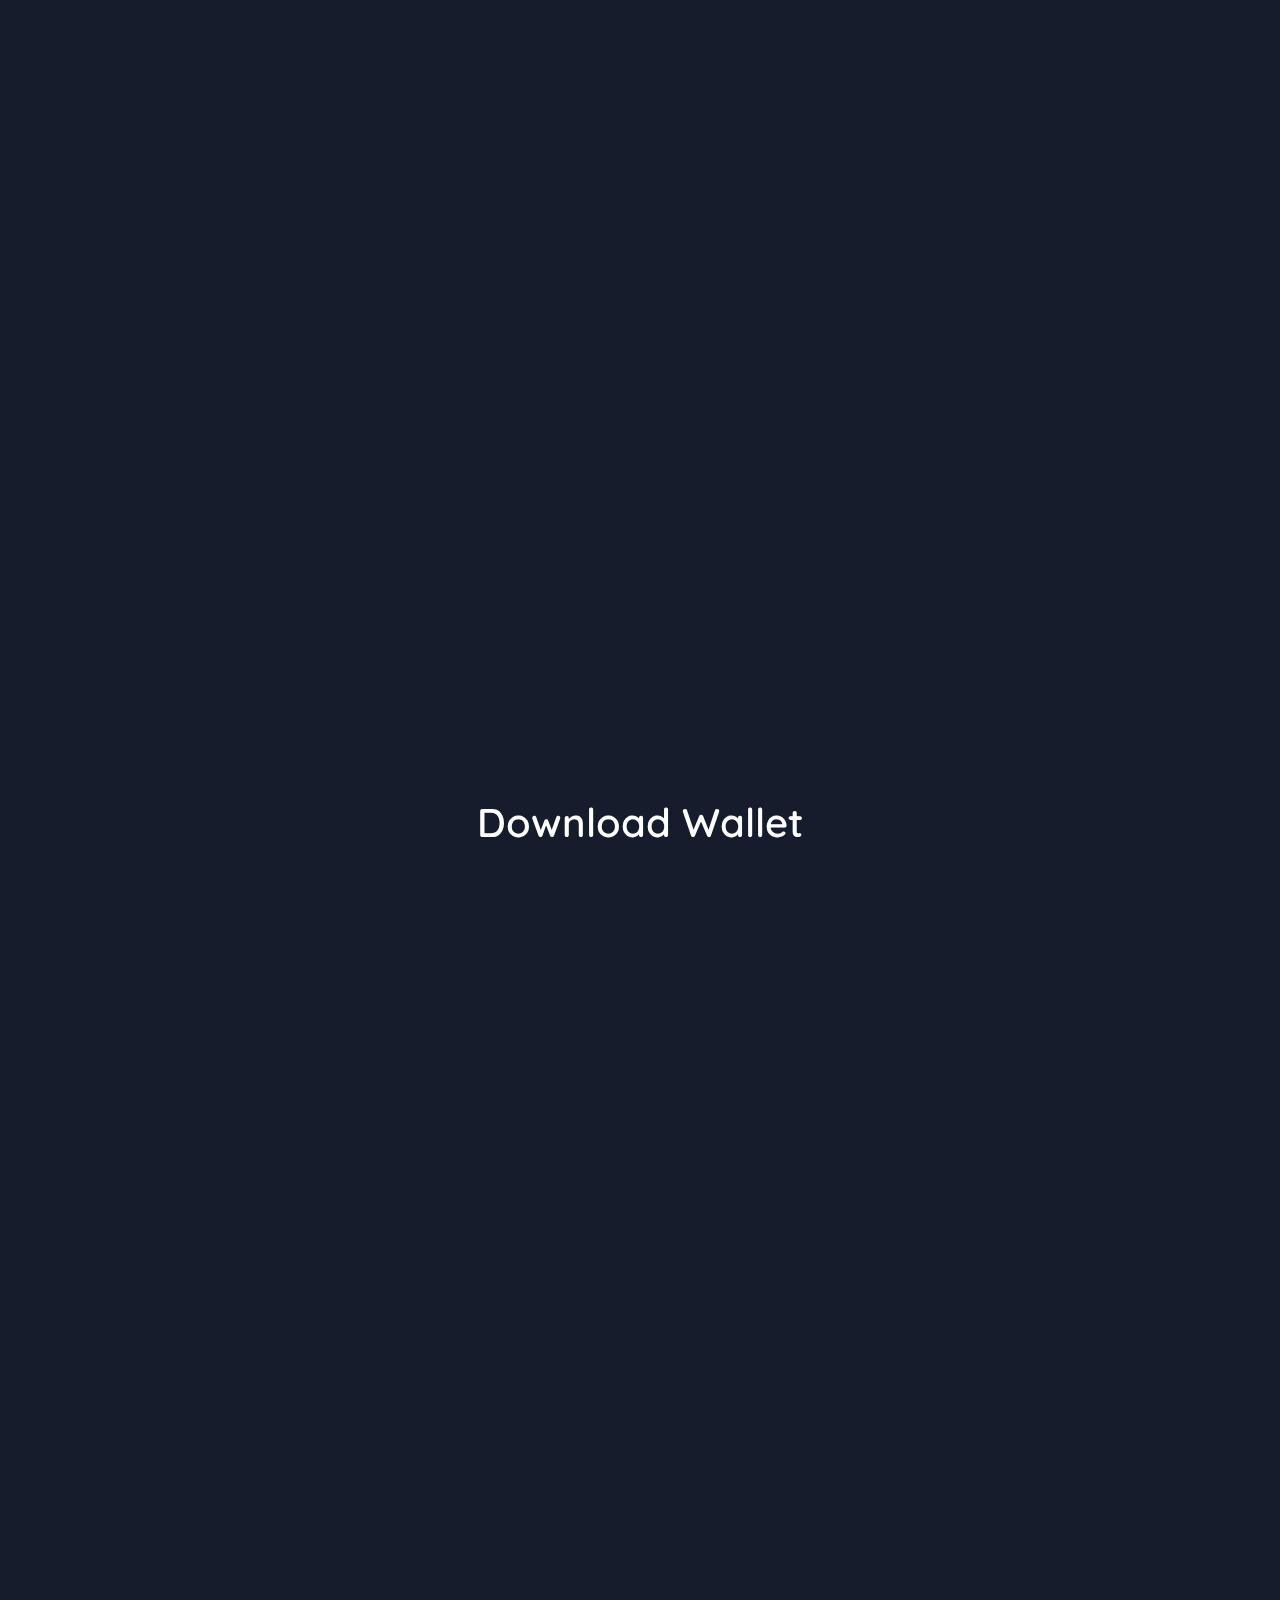
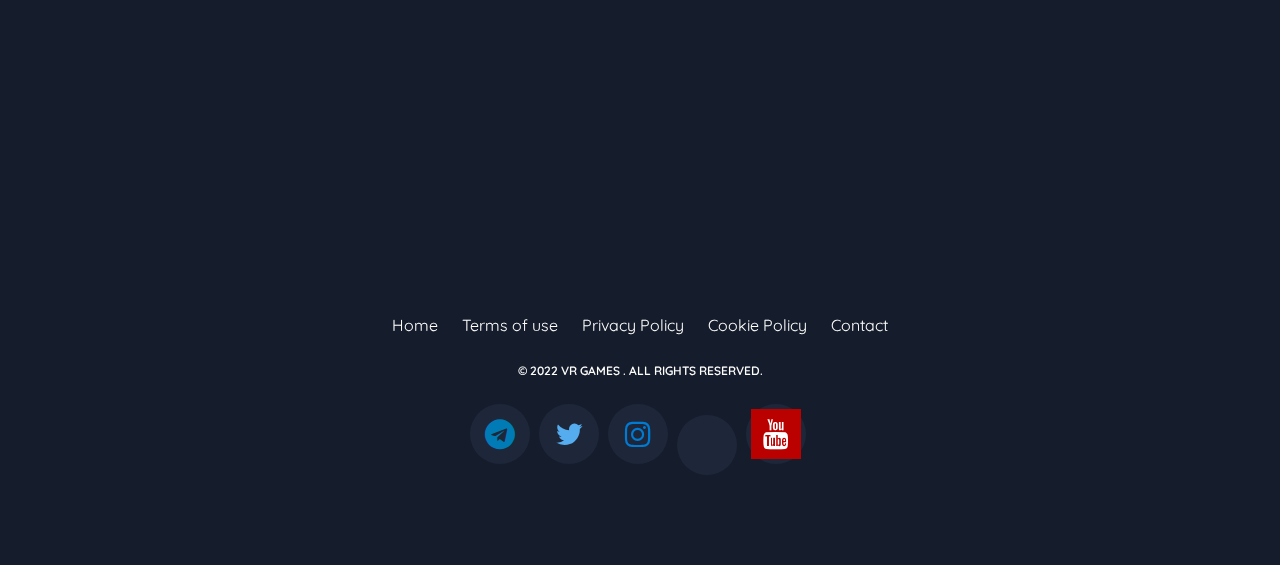
==== commit 662640bc: "Update index.html" ====
--- a/index.html
+++ b/index.html
@@ -877,8 +877,8 @@
                             <li><a href="https://t.me/VrgWallet"><i class="fa fa-telegram"></i></a></li>
                             <li><a href="https://twitter.com/vrgwallet"><i class="fa fa-twitter"></i></a></li>
                             <li><a href="https://www.instagram.com/vrgwallet"><i class="fa fa-instagram"></i></a></li>
-			    <li><a href="https://vt.tiktok.com/ZSdfKaMfF"><i class="fa-brands fa-tiktok"></i></a></li>
-			   <li><a href="https://youtube.com/channel/UC3Nl6_PEbFSjk7Heu1R9BqQ"><i class="fa-brands fa-youtube"></i></a></li>
+			    <li><a href="https://vt.tiktok.com/ZSdfKaMfF"><i class="fa fa-tiktok"></i></a></li>
+			   <li><a href="https://youtube.com/channel/UC3Nl6_PEbFSjk7Heu1R9BqQ"><i class="fa fa-youtube"></i></a></li>
                         </ul>
                     </div>
                 </div>
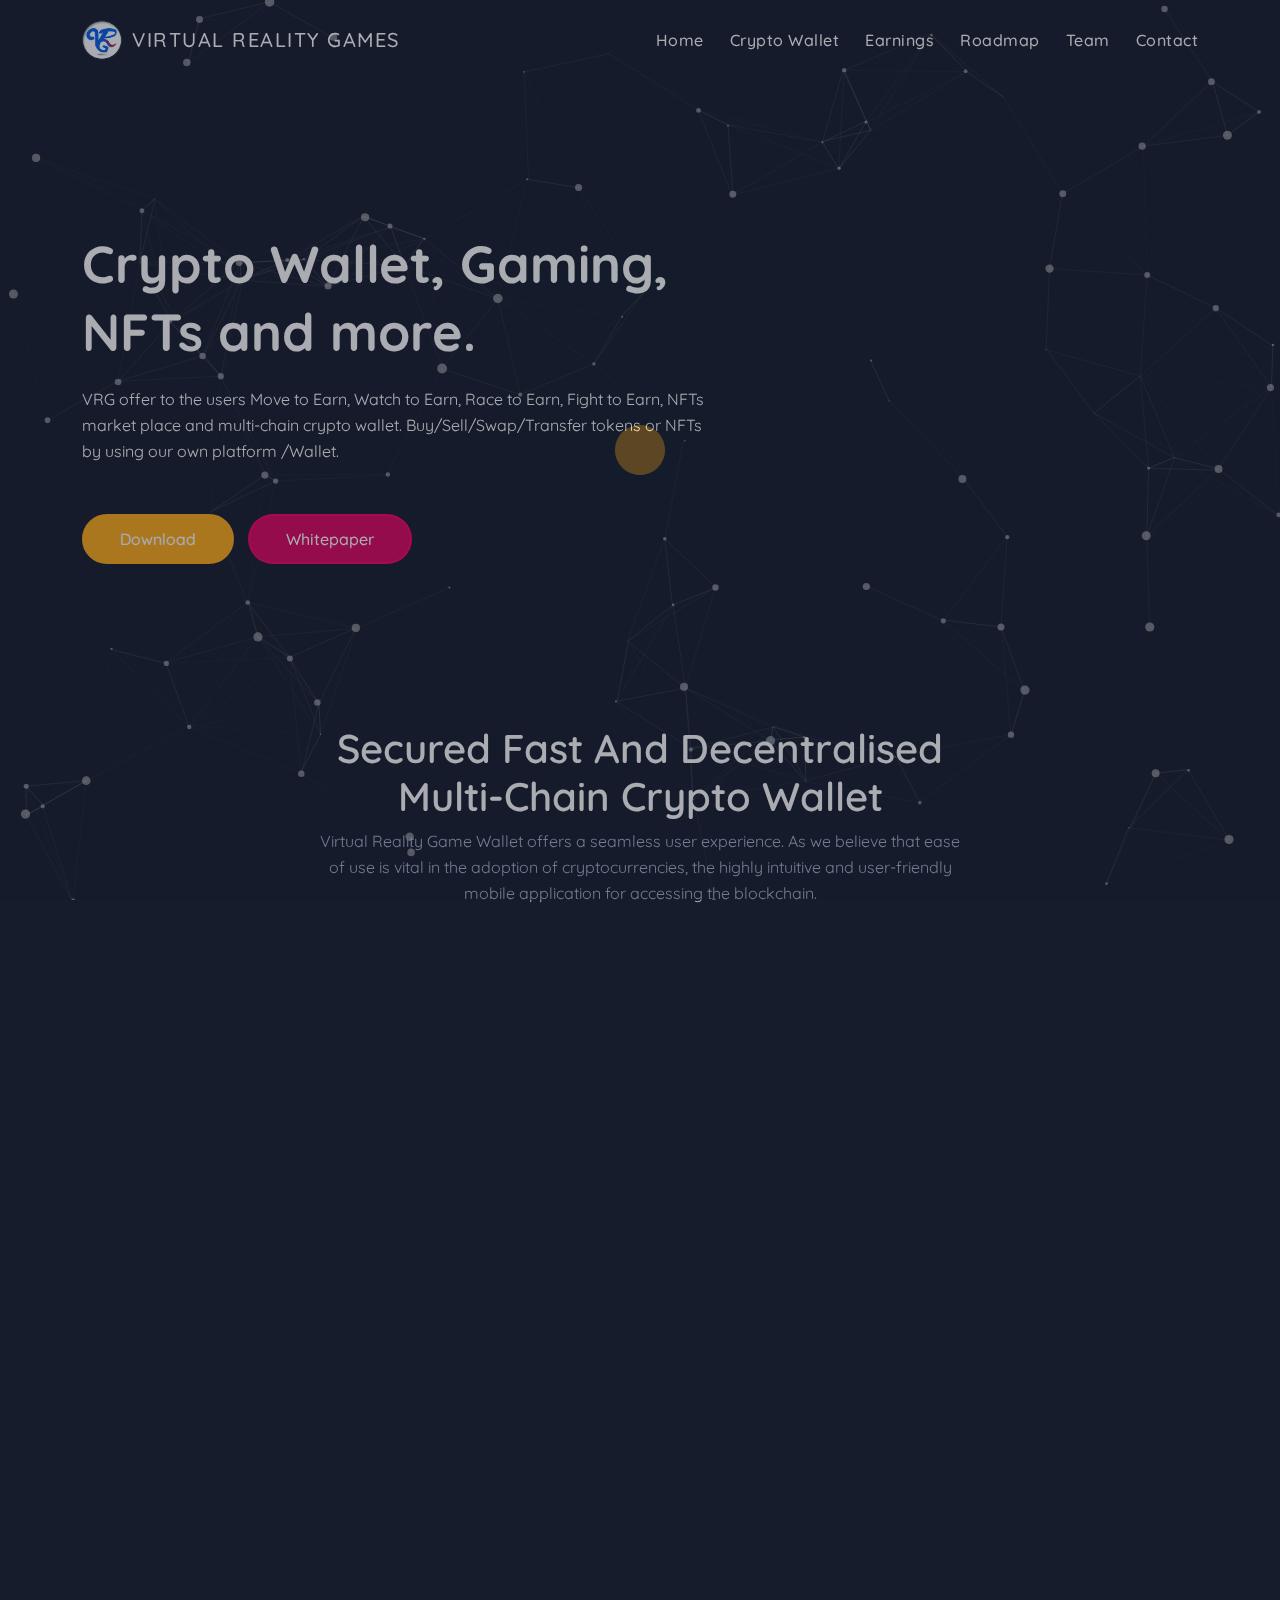
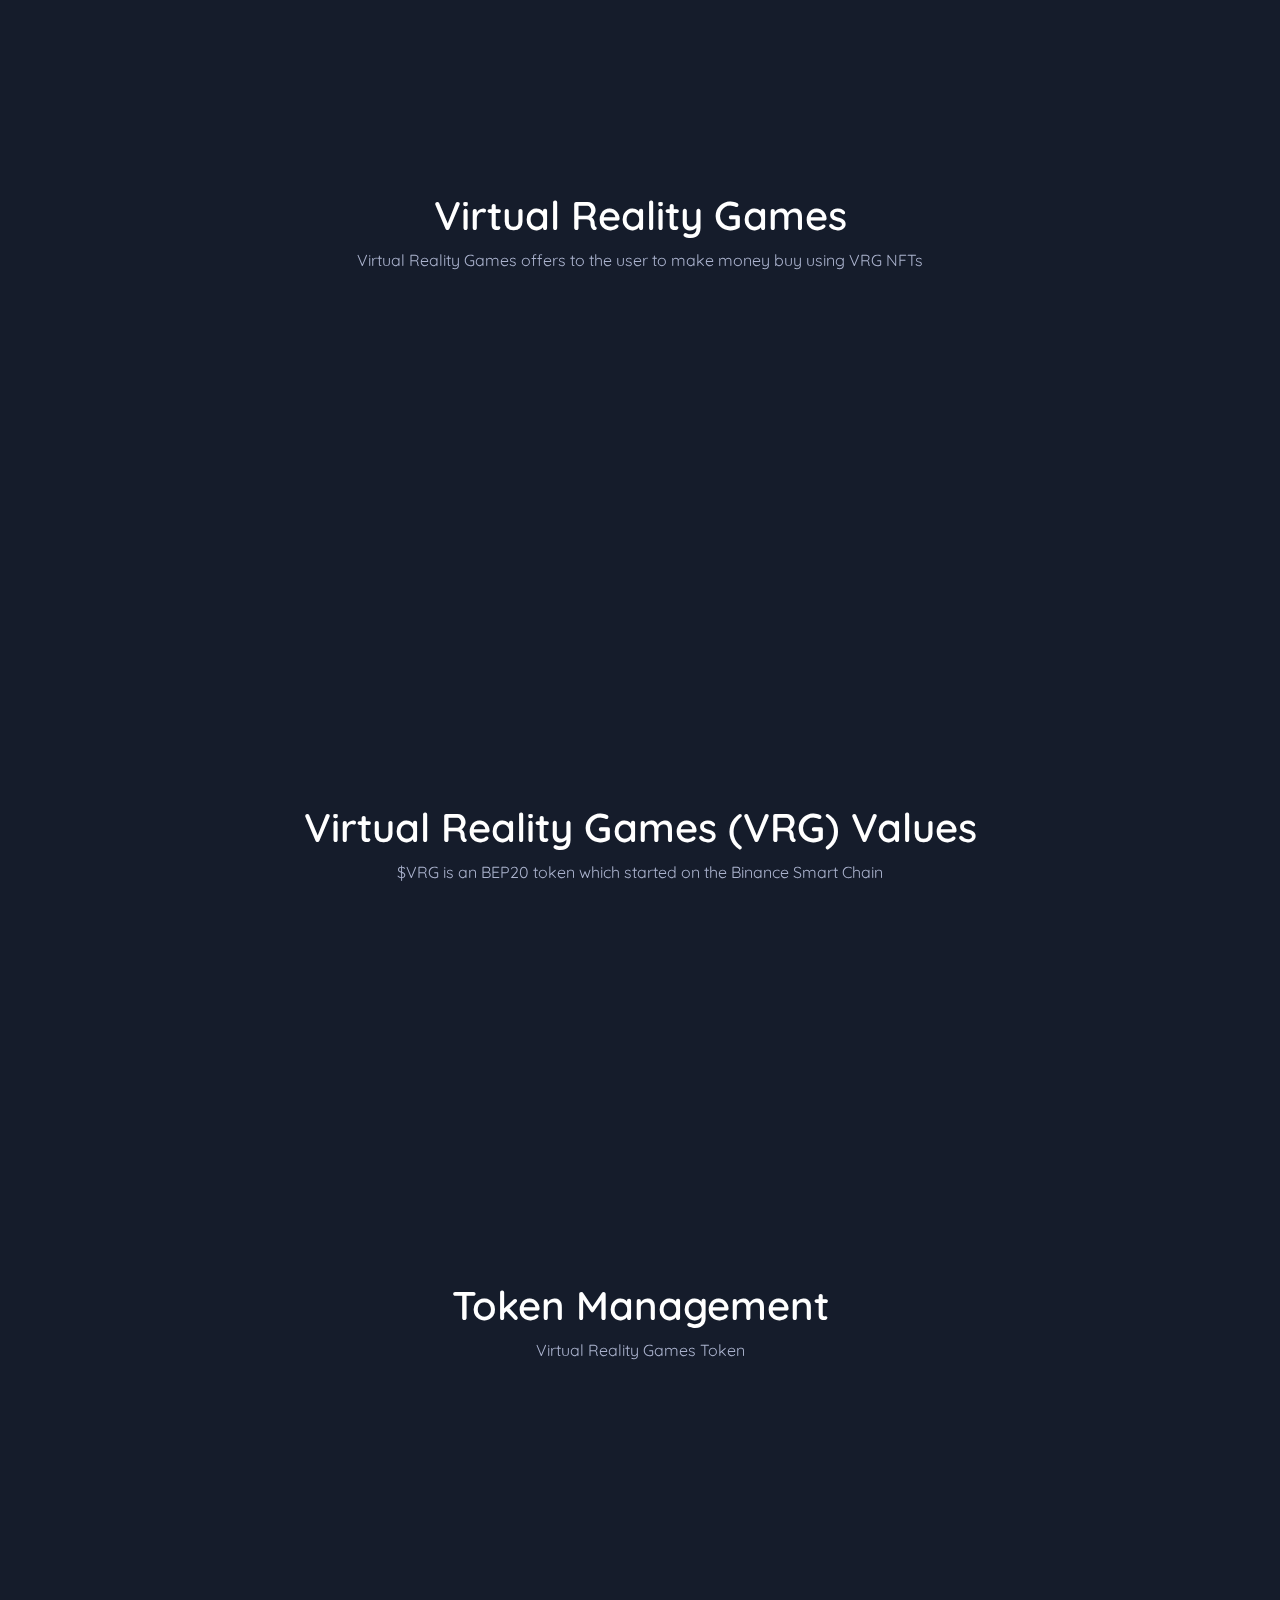
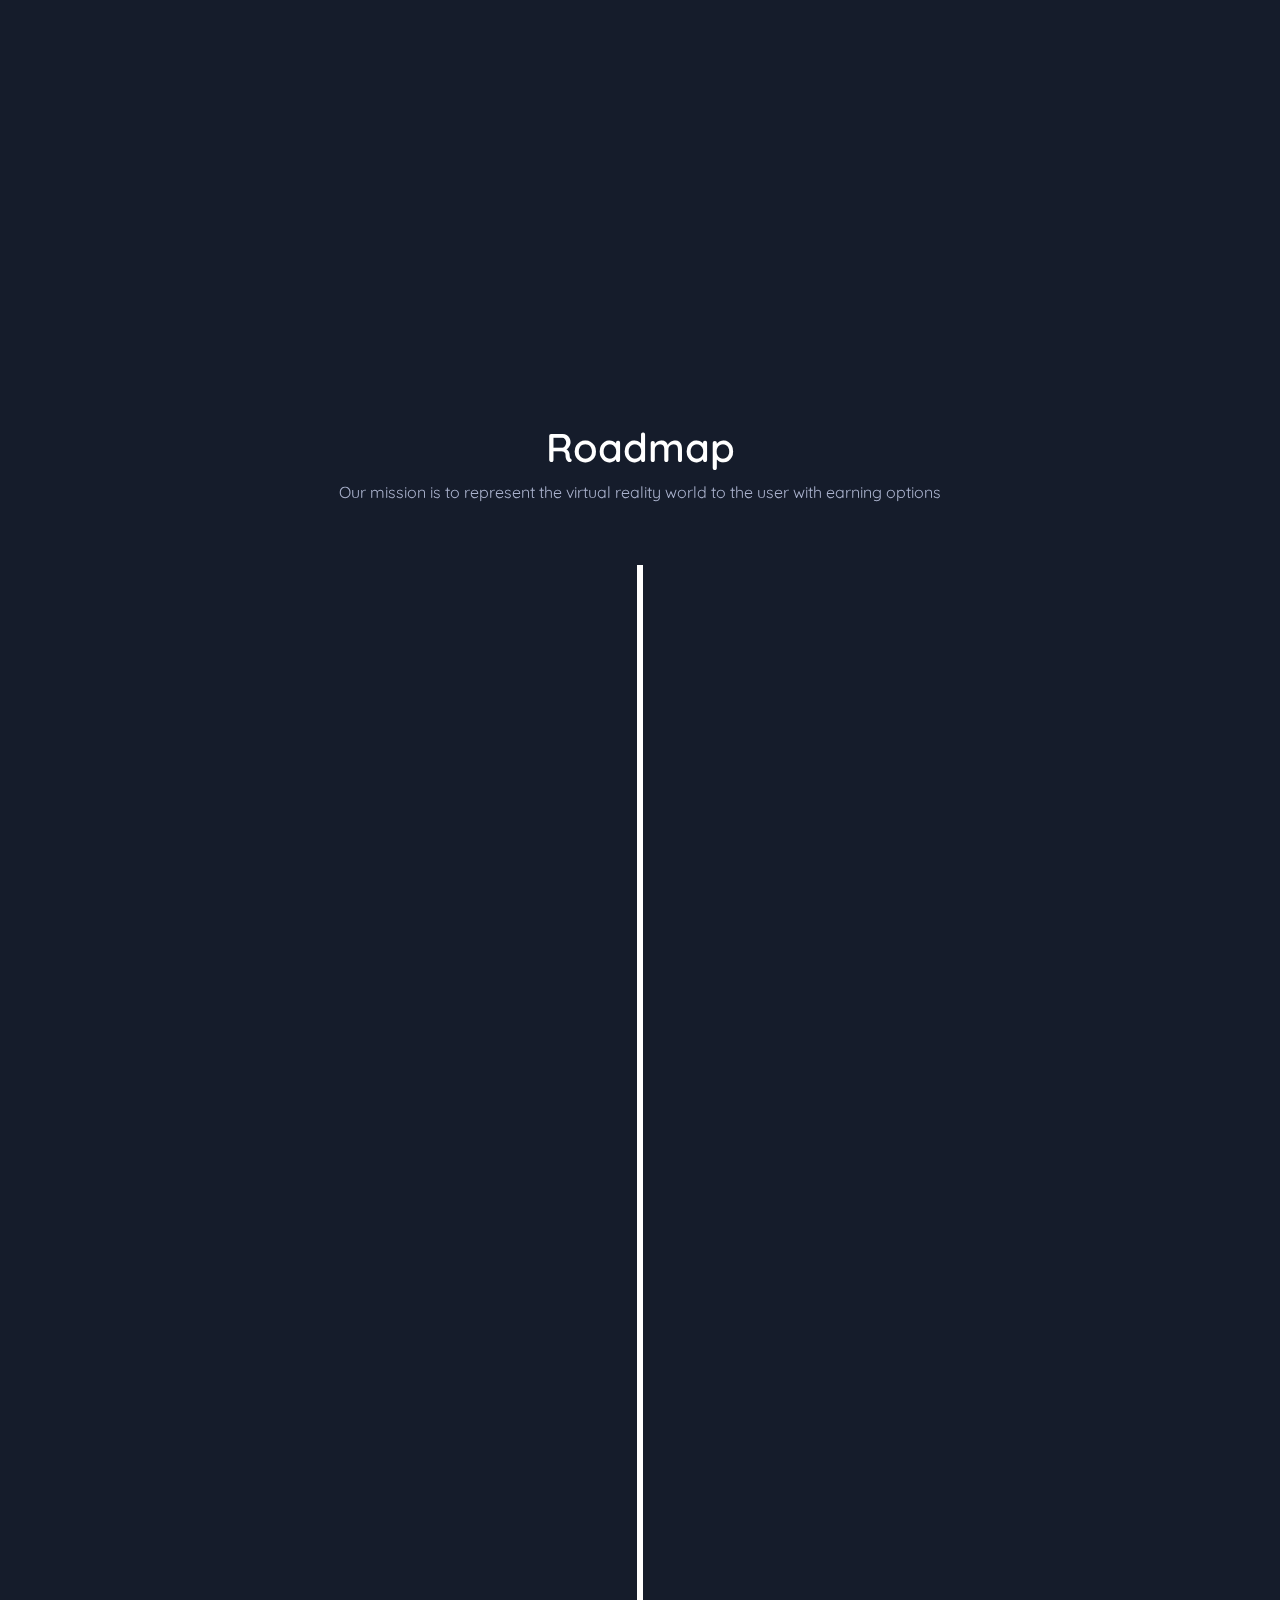
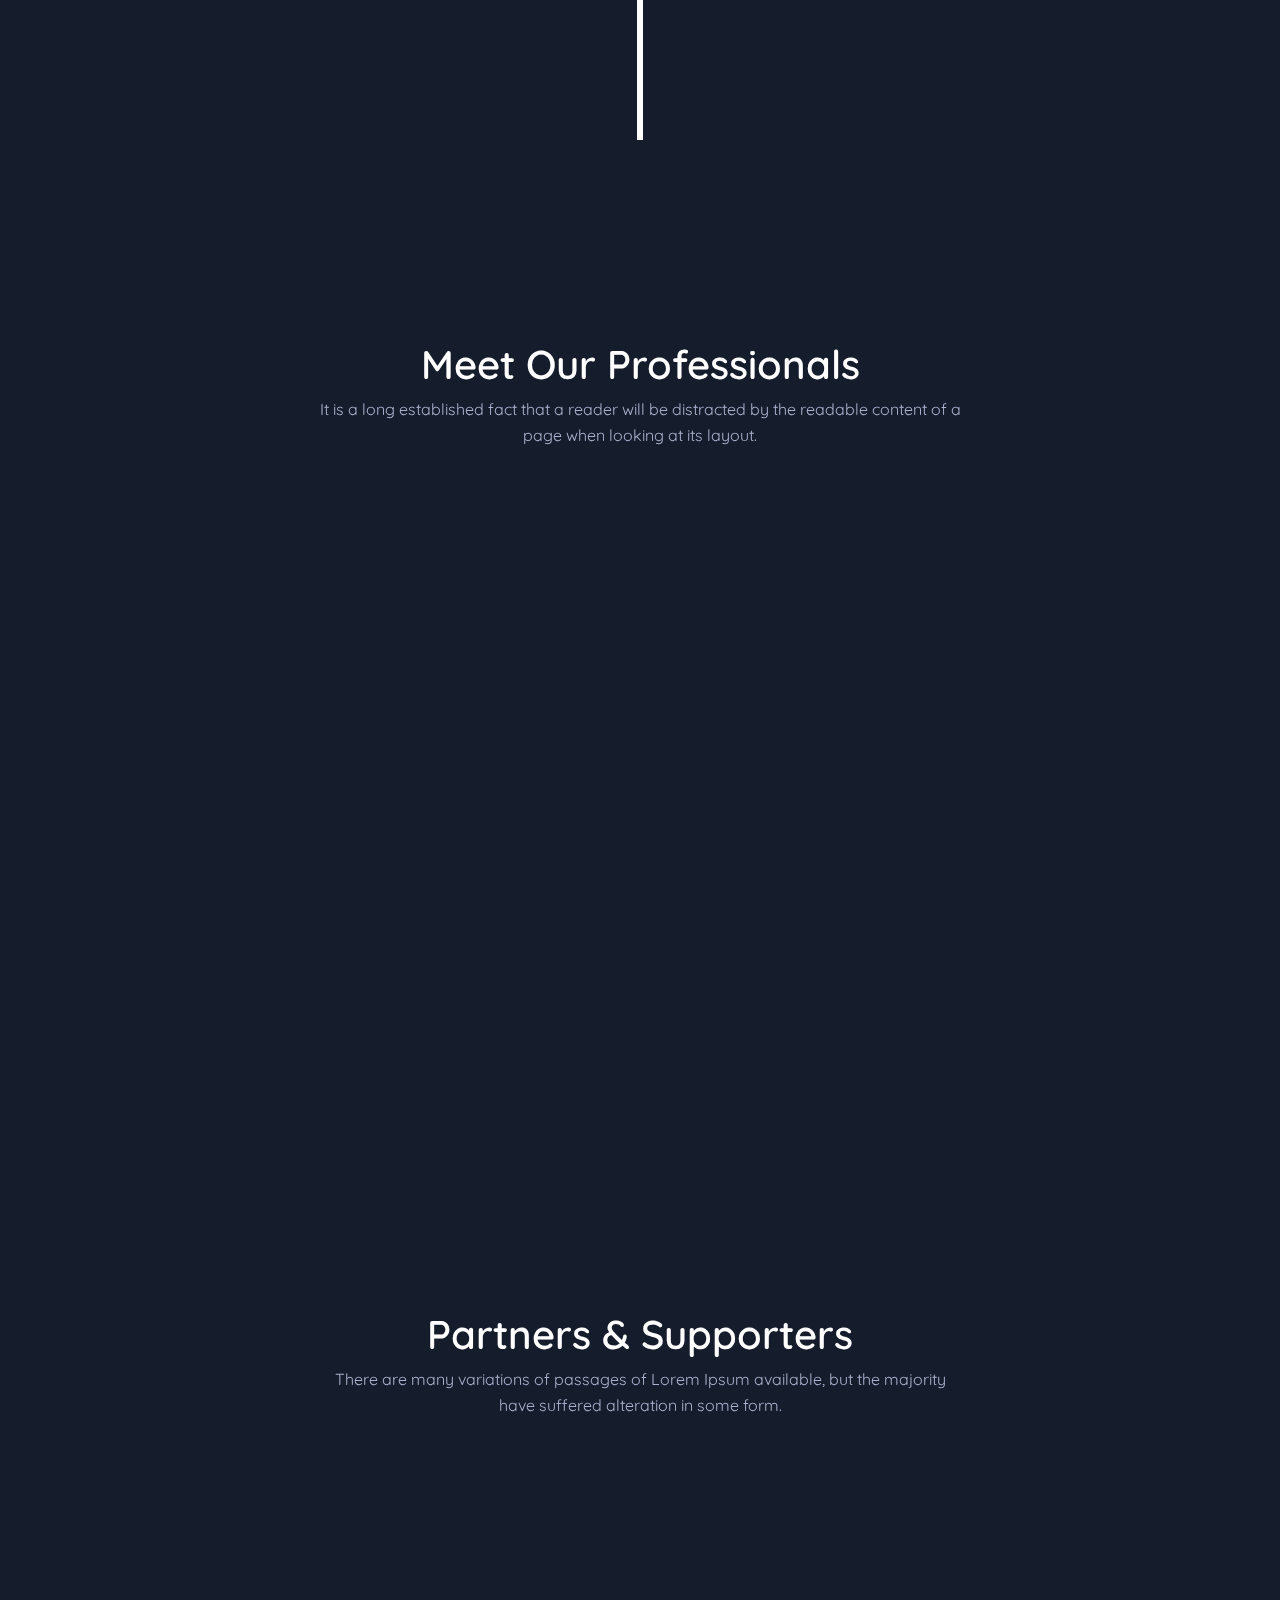
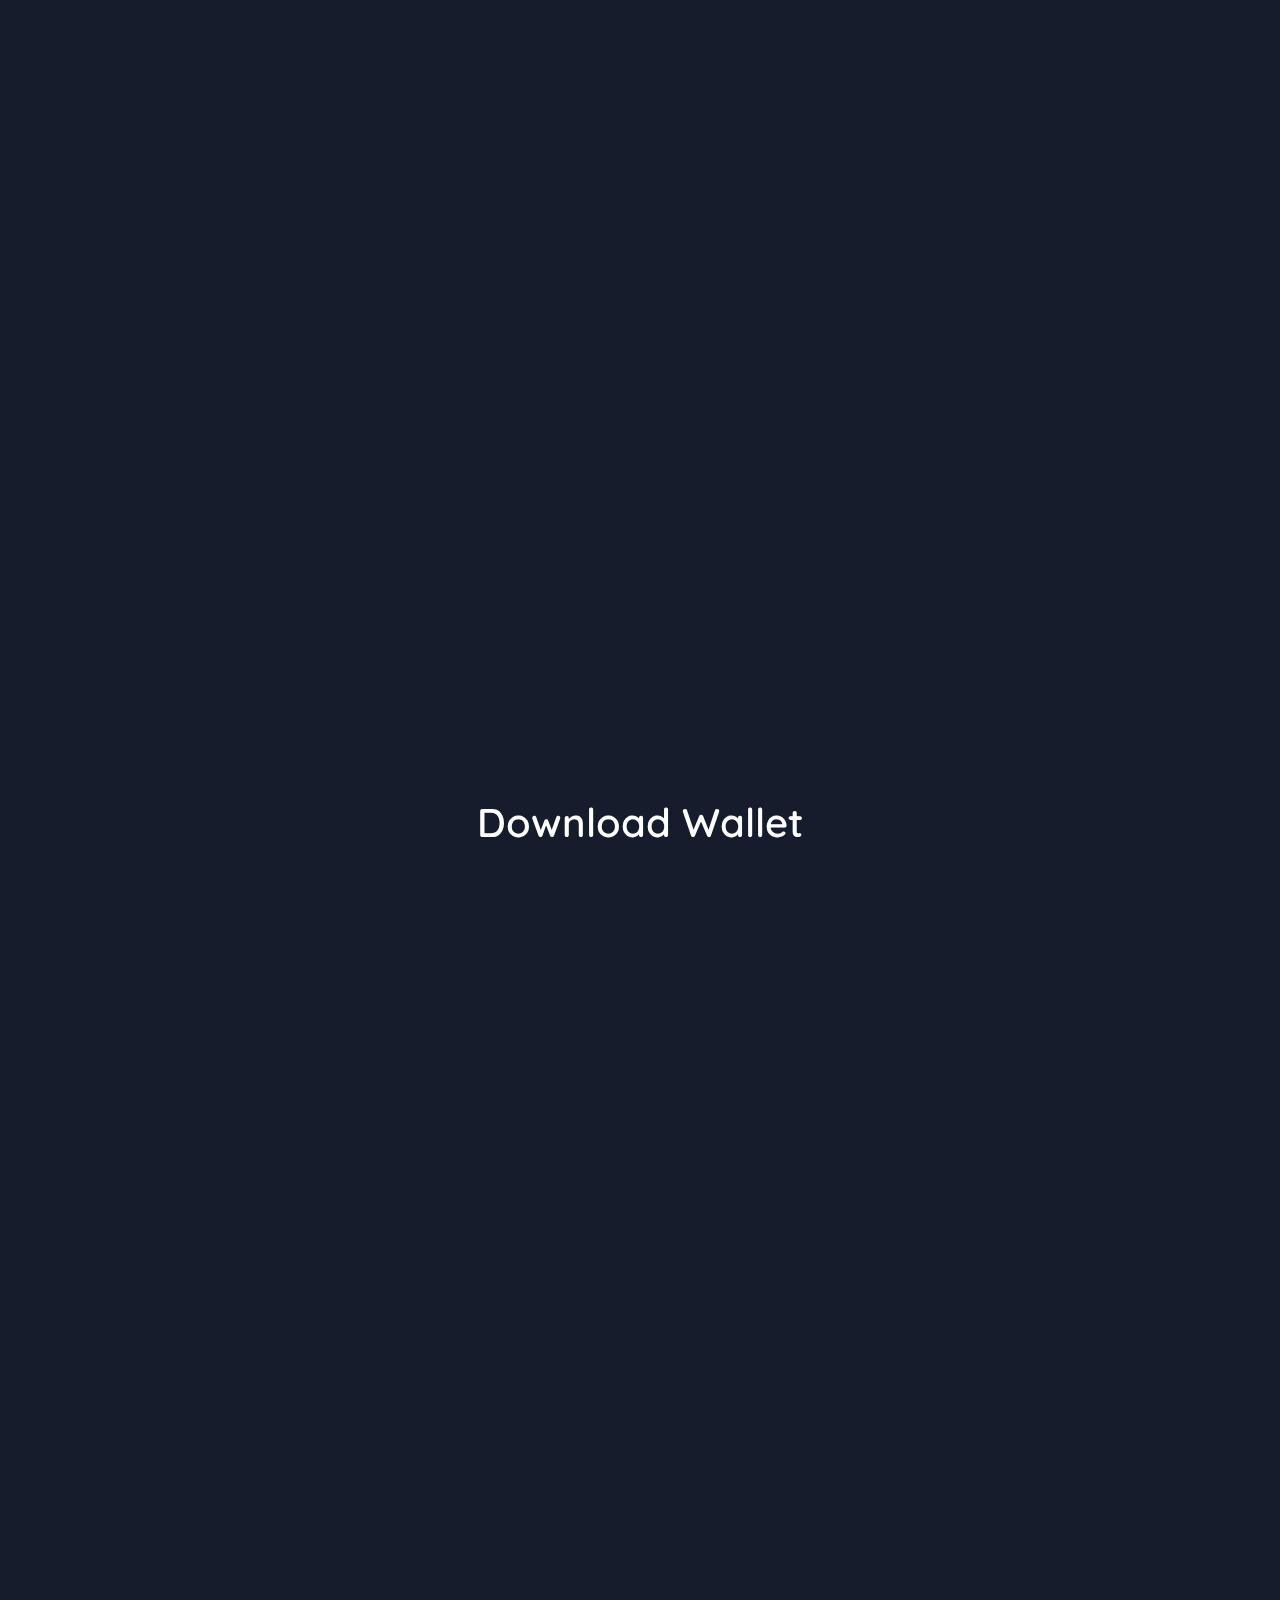
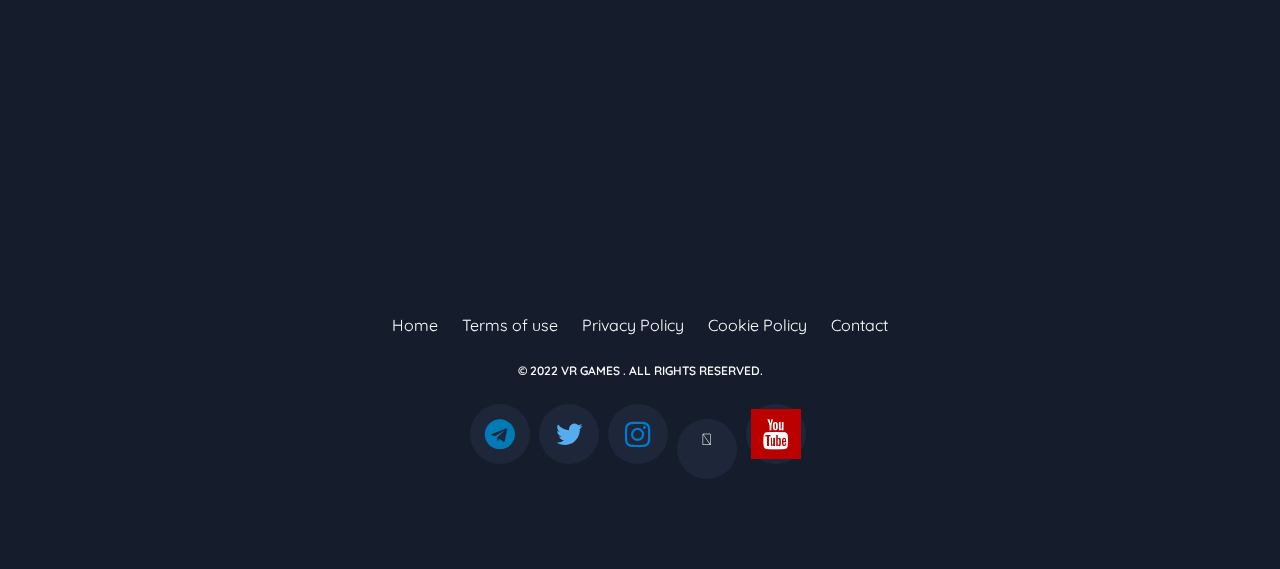
==== commit 3dbc9641: "Update index.html" ====
--- a/index.html
+++ b/index.html
@@ -877,7 +877,7 @@
                             <li><a href="https://t.me/VrgWallet"><i class="fa fa-telegram"></i></a></li>
                             <li><a href="https://twitter.com/vrgwallet"><i class="fa fa-twitter"></i></a></li>
                             <li><a href="https://www.instagram.com/vrgwallet"><i class="fa fa-instagram"></i></a></li>
-			    <li><a href="https://vt.tiktok.com/ZSdfKaMfF"><i class="fa fa-tiktok"></i></a></li>
+			    <li><a href="https://vt.tiktok.com/ZSdfKaMfF"></a></li>
 			   <li><a href="https://youtube.com/channel/UC3Nl6_PEbFSjk7Heu1R9BqQ"><i class="fa fa-youtube"></i></a></li>
                         </ul>
                     </div>
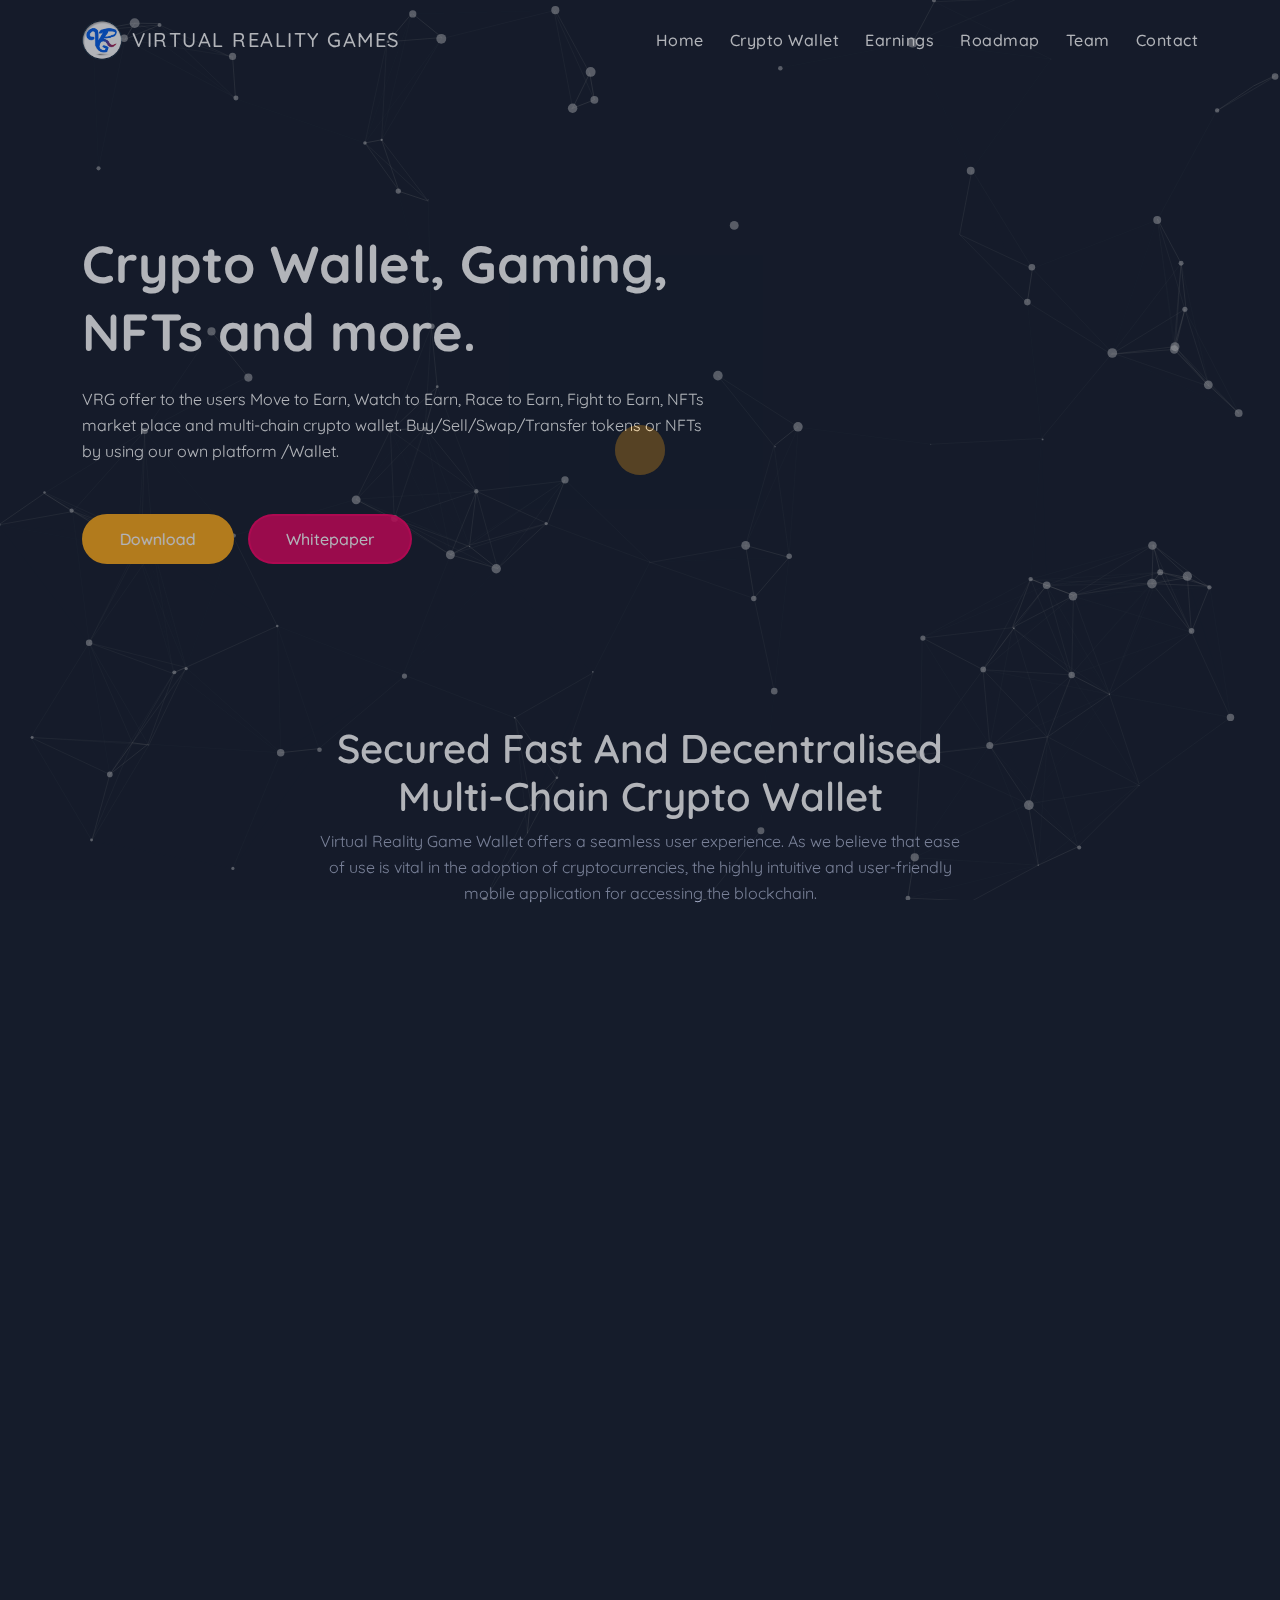
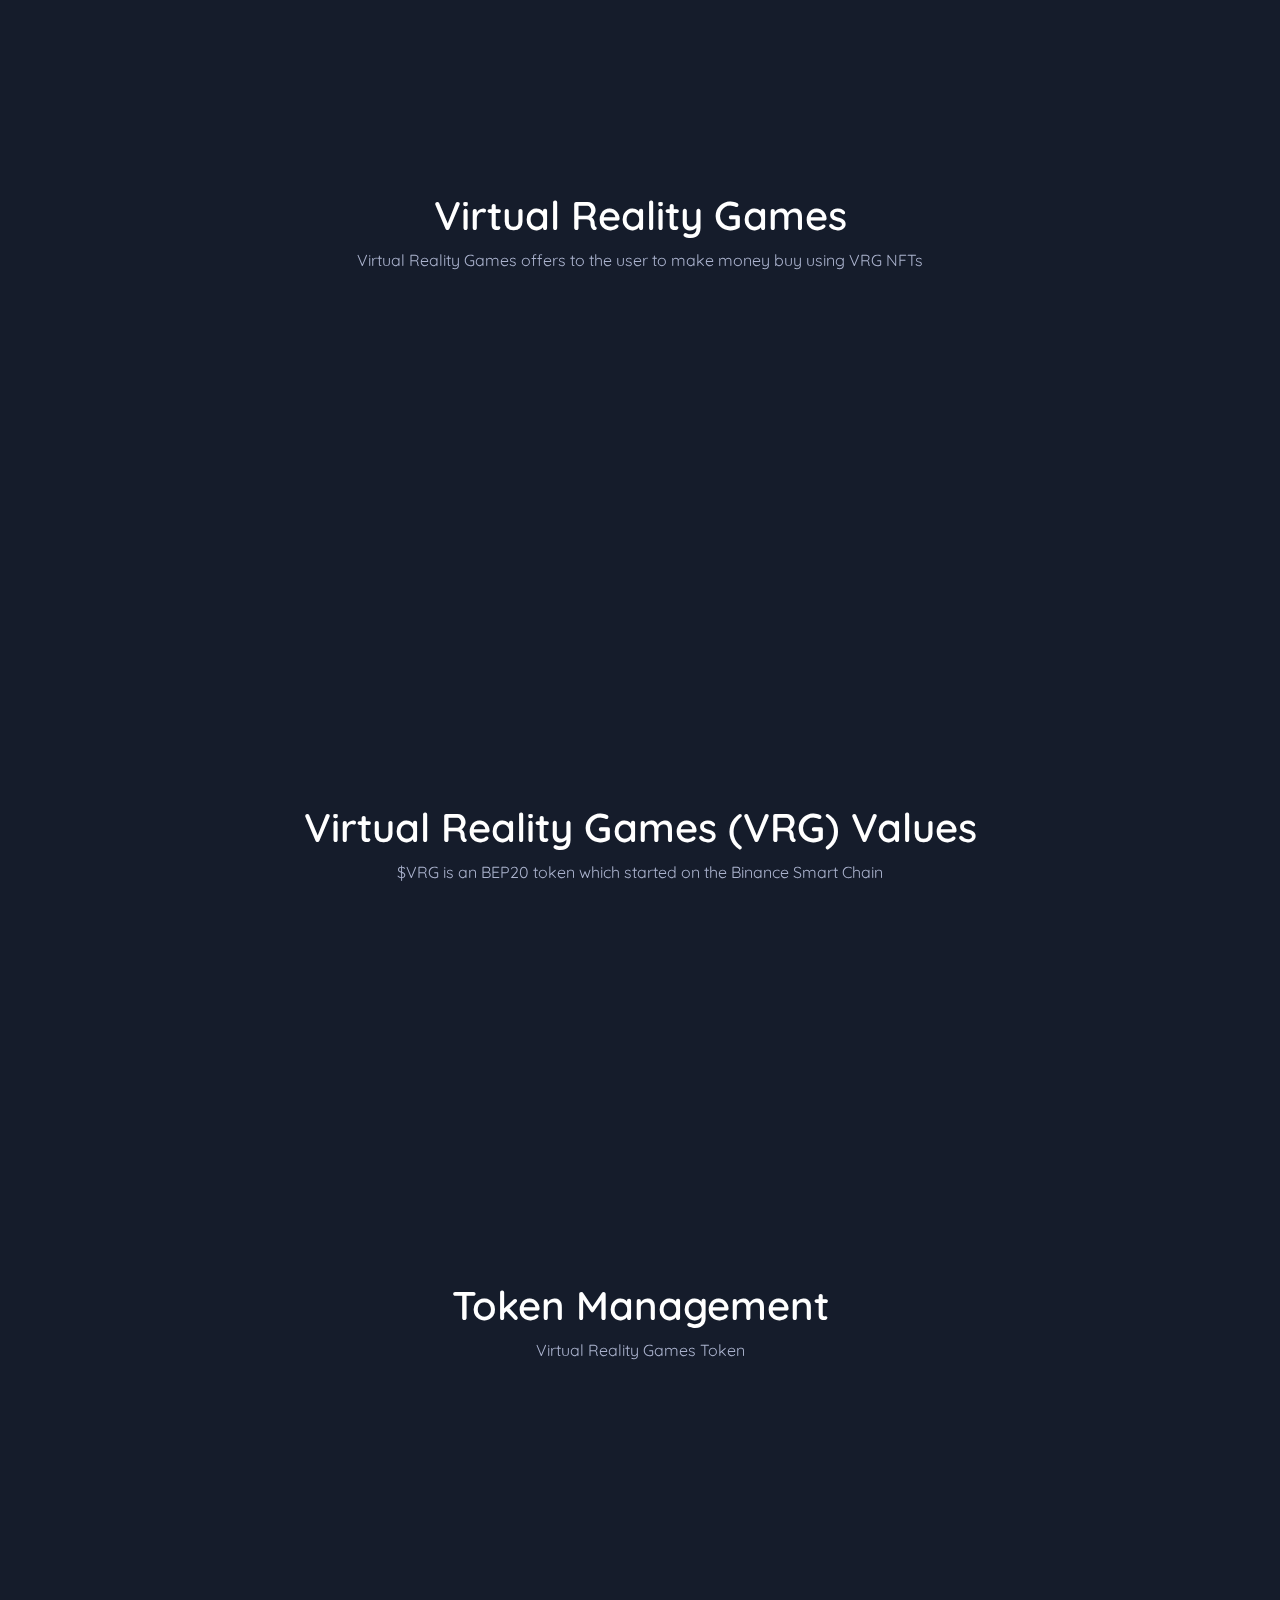
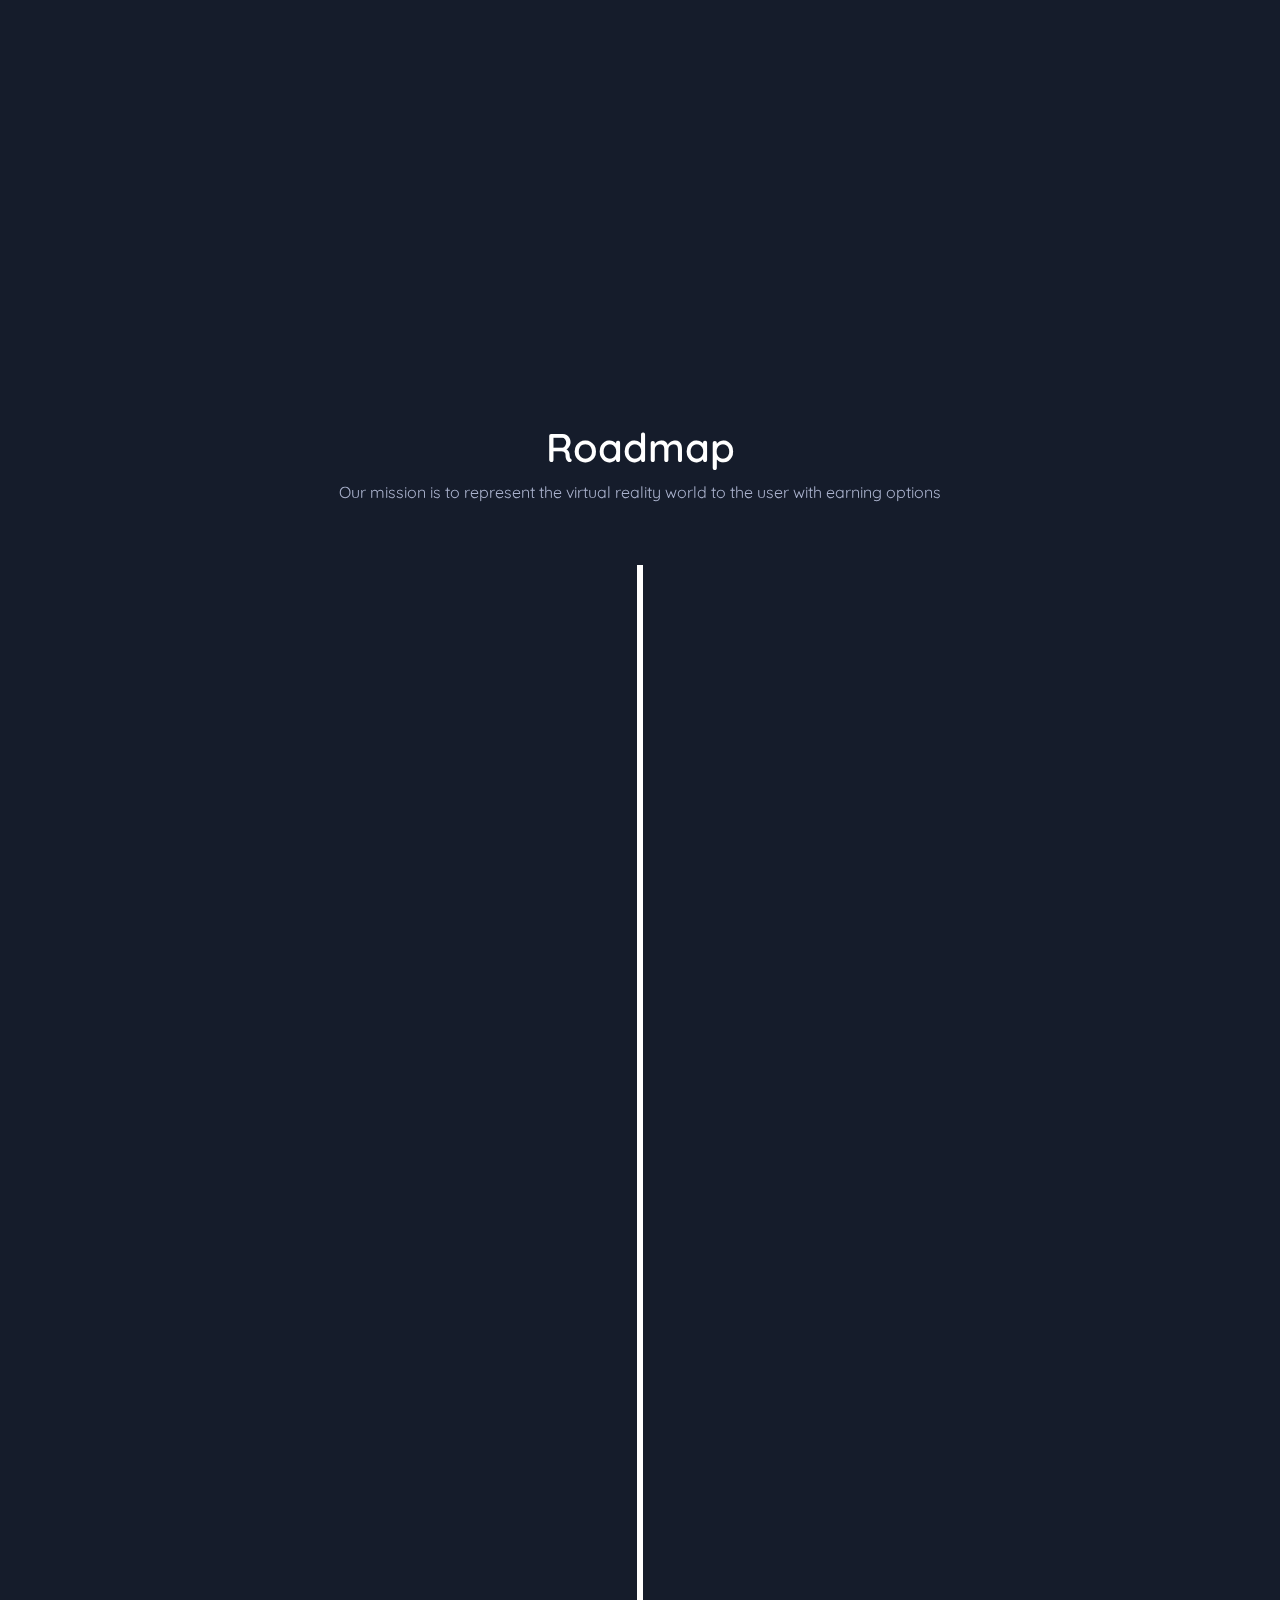
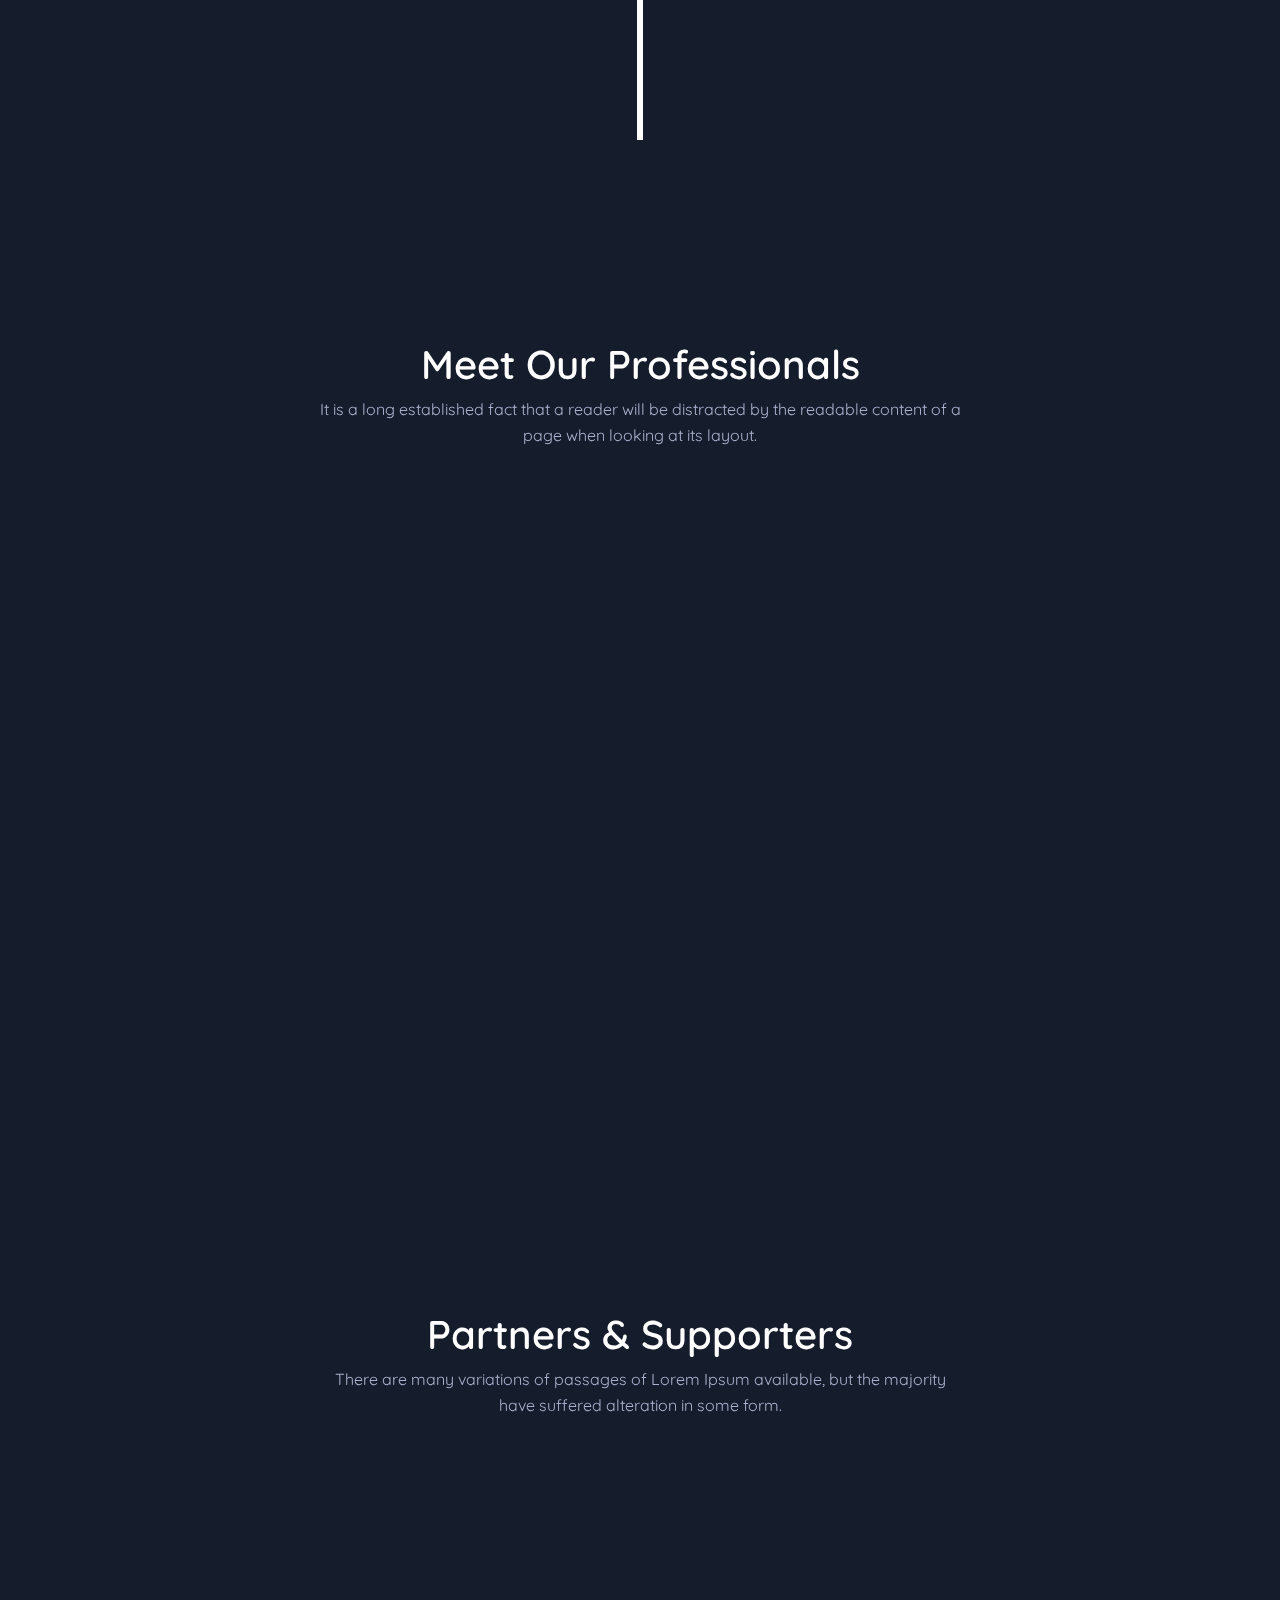
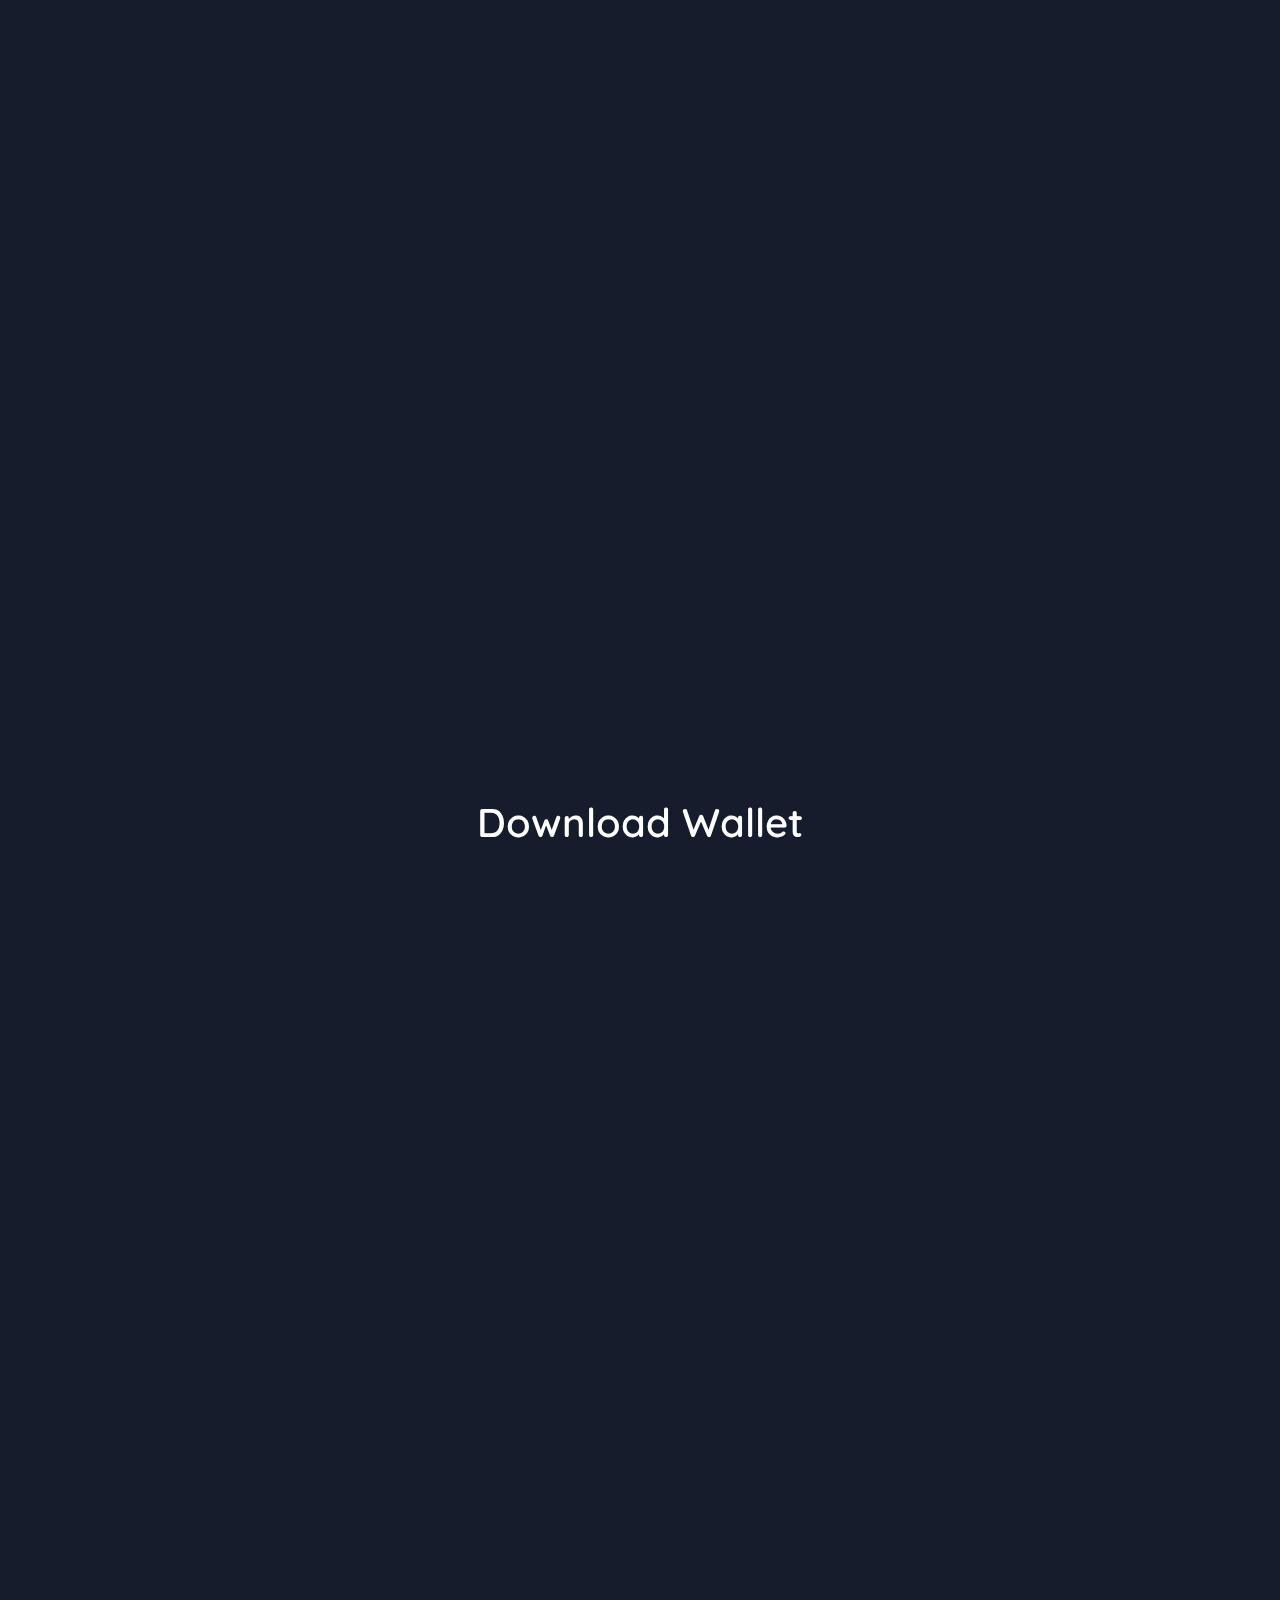
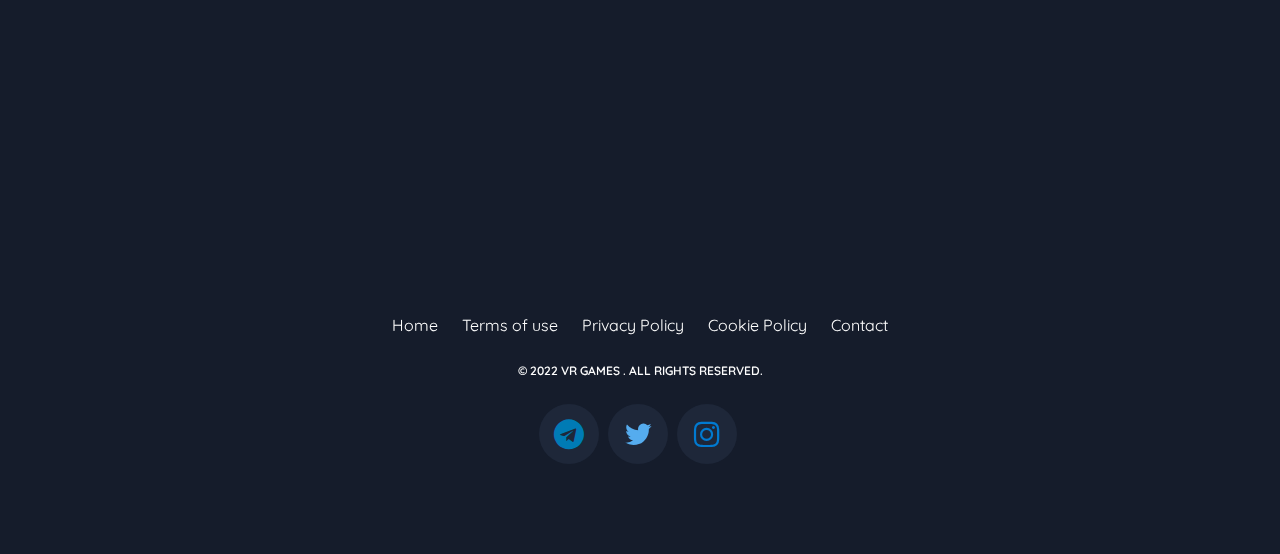
==== commit bb80c08f: "Update index.html" ====
--- a/index.html
+++ b/index.html
@@ -877,8 +877,6 @@
                             <li><a href="https://t.me/VrgWallet"><i class="fa fa-telegram"></i></a></li>
                             <li><a href="https://twitter.com/vrgwallet"><i class="fa fa-twitter"></i></a></li>
                             <li><a href="https://www.instagram.com/vrgwallet"><i class="fa fa-instagram"></i></a></li>
-			    <li><a href="https://vt.tiktok.com/ZSdfKaMfF"></a></li>
-			   <li><a href="https://youtube.com/channel/UC3Nl6_PEbFSjk7Heu1R9BqQ"><i class="fa fa-youtube"></i></a></li>
                         </ul>
                     </div>
                 </div>
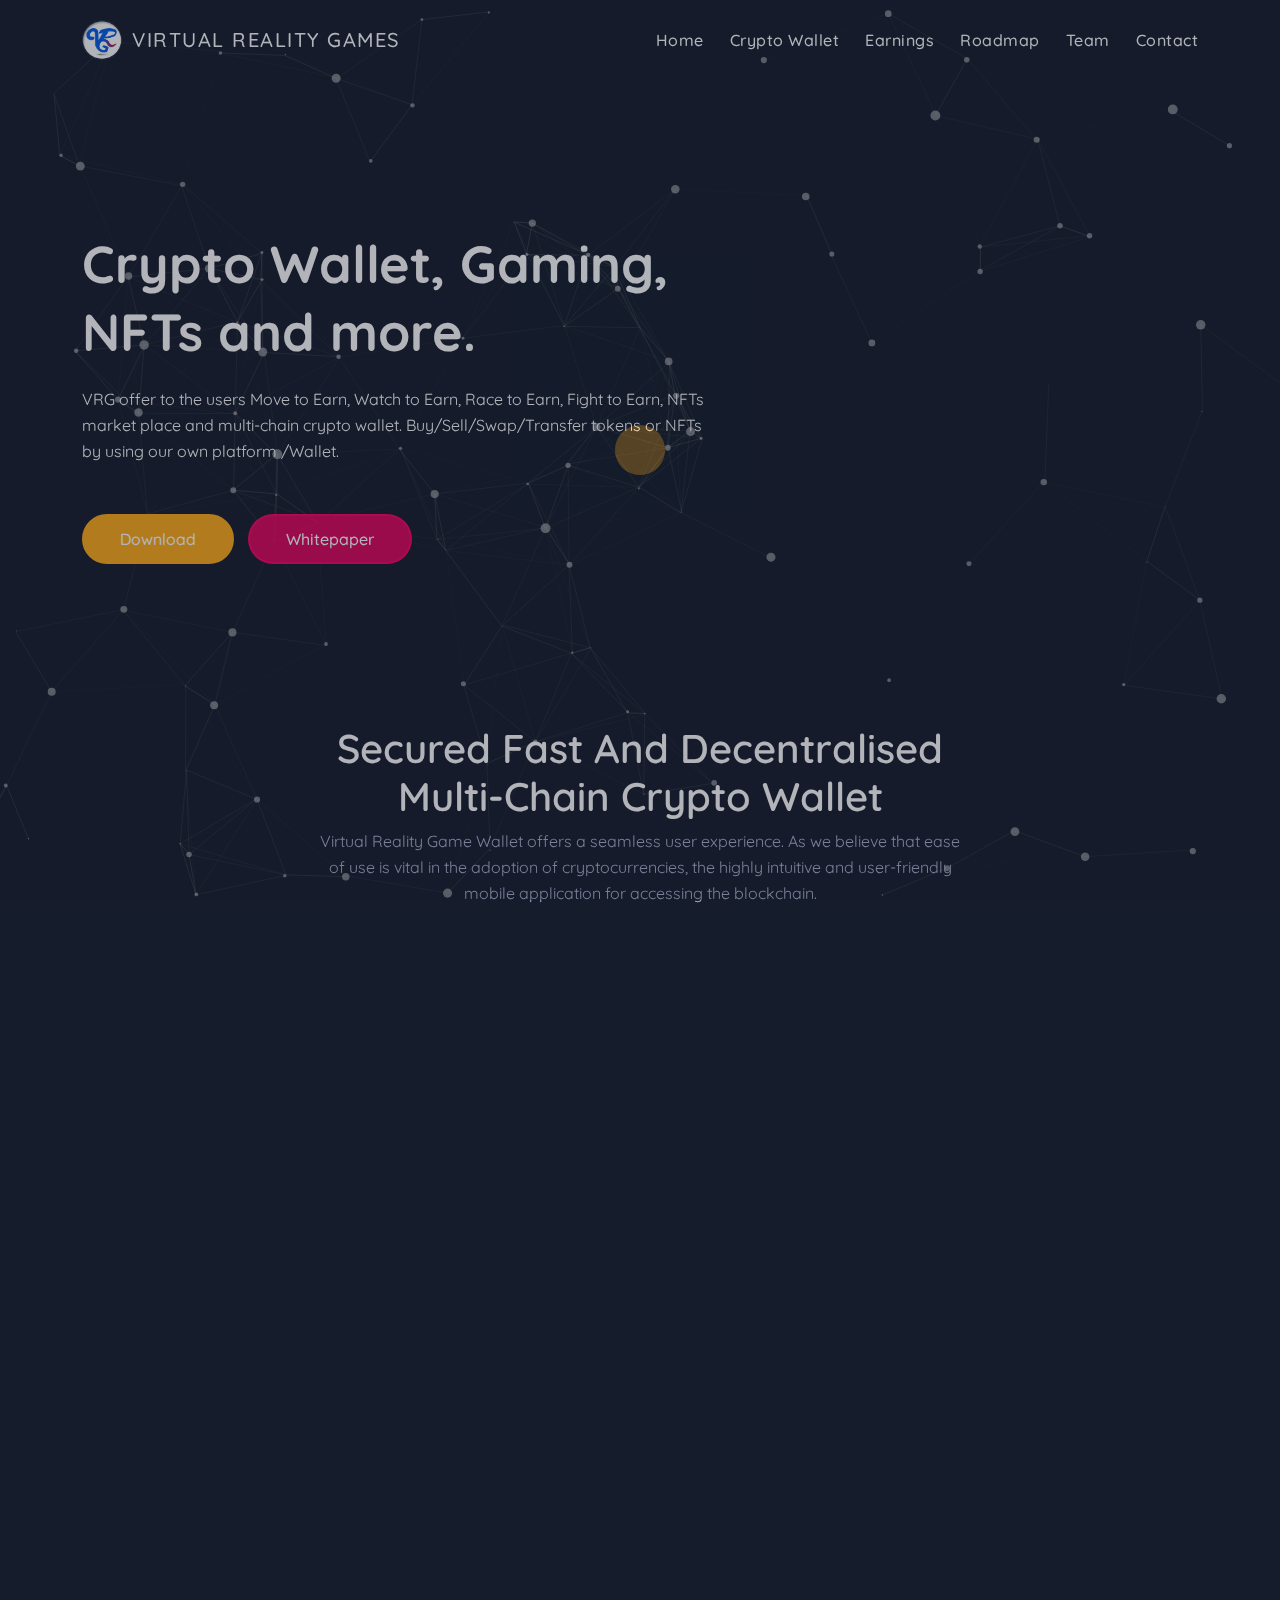
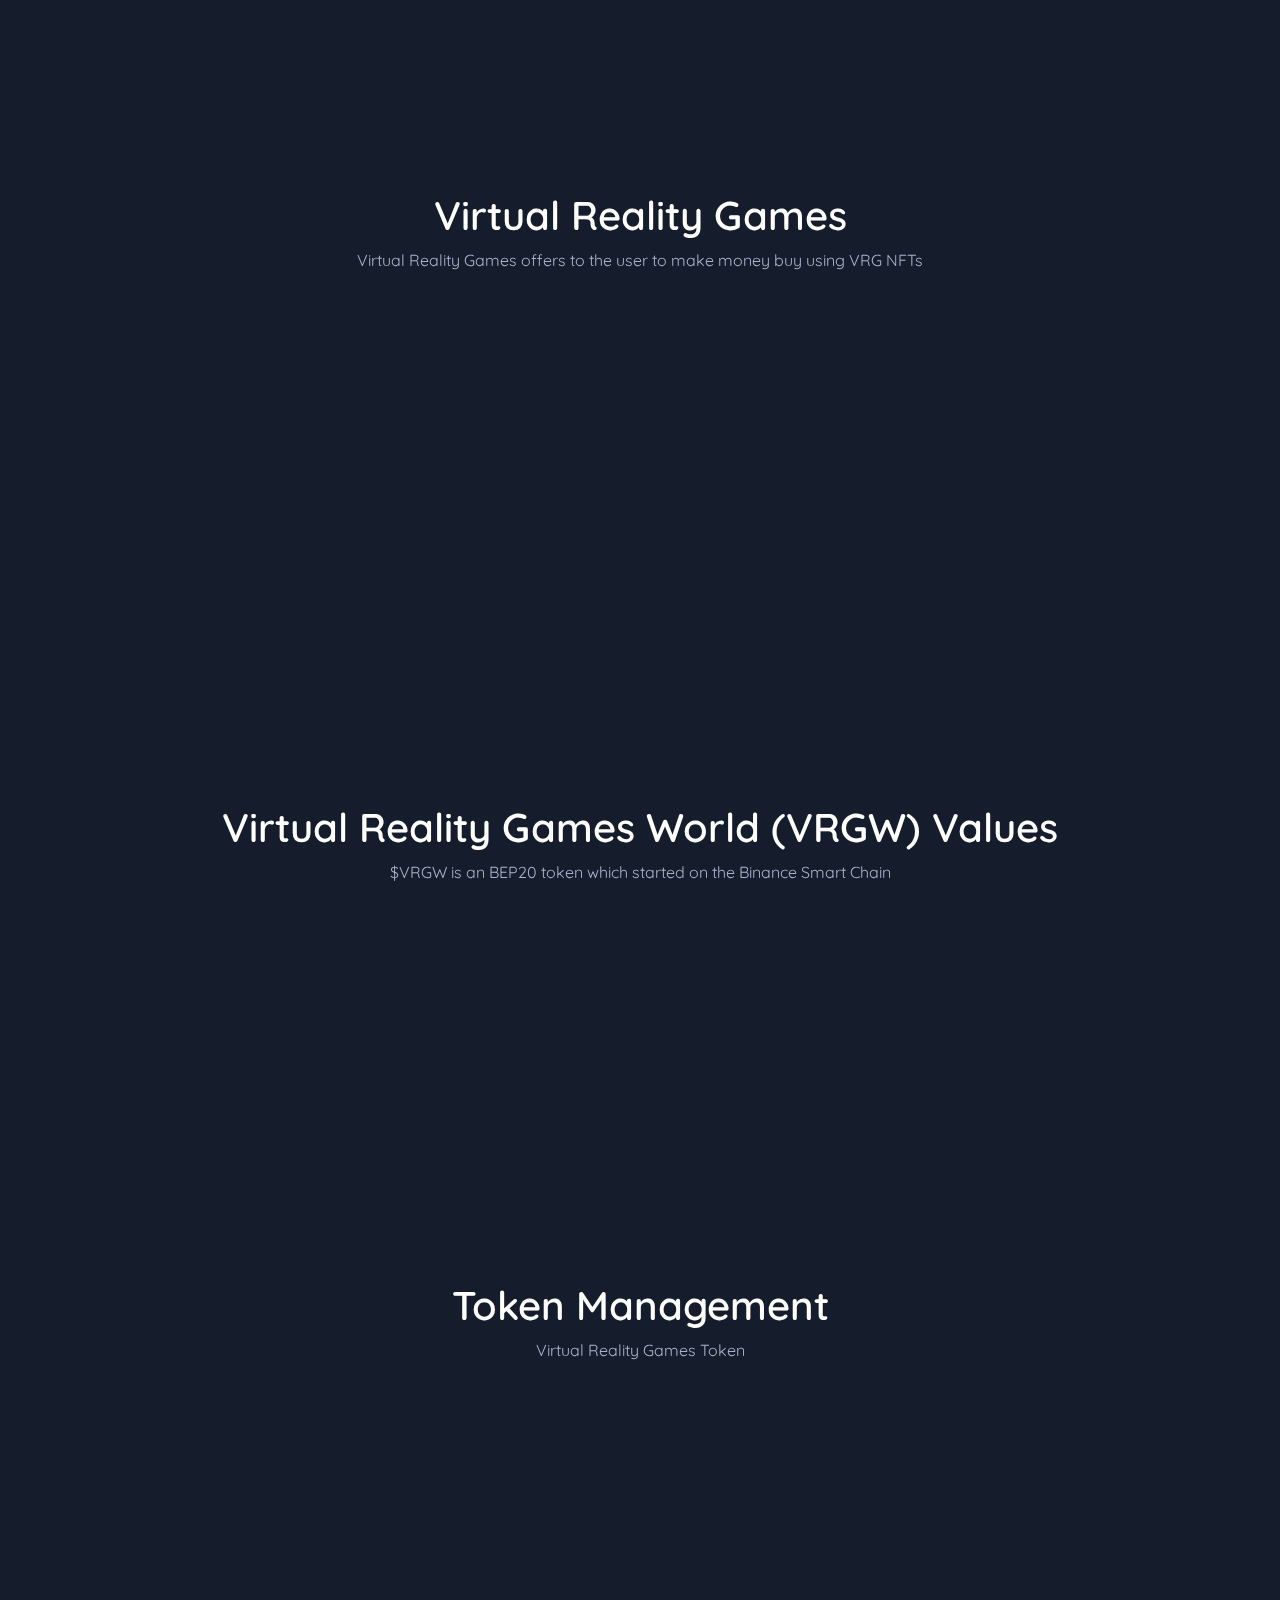
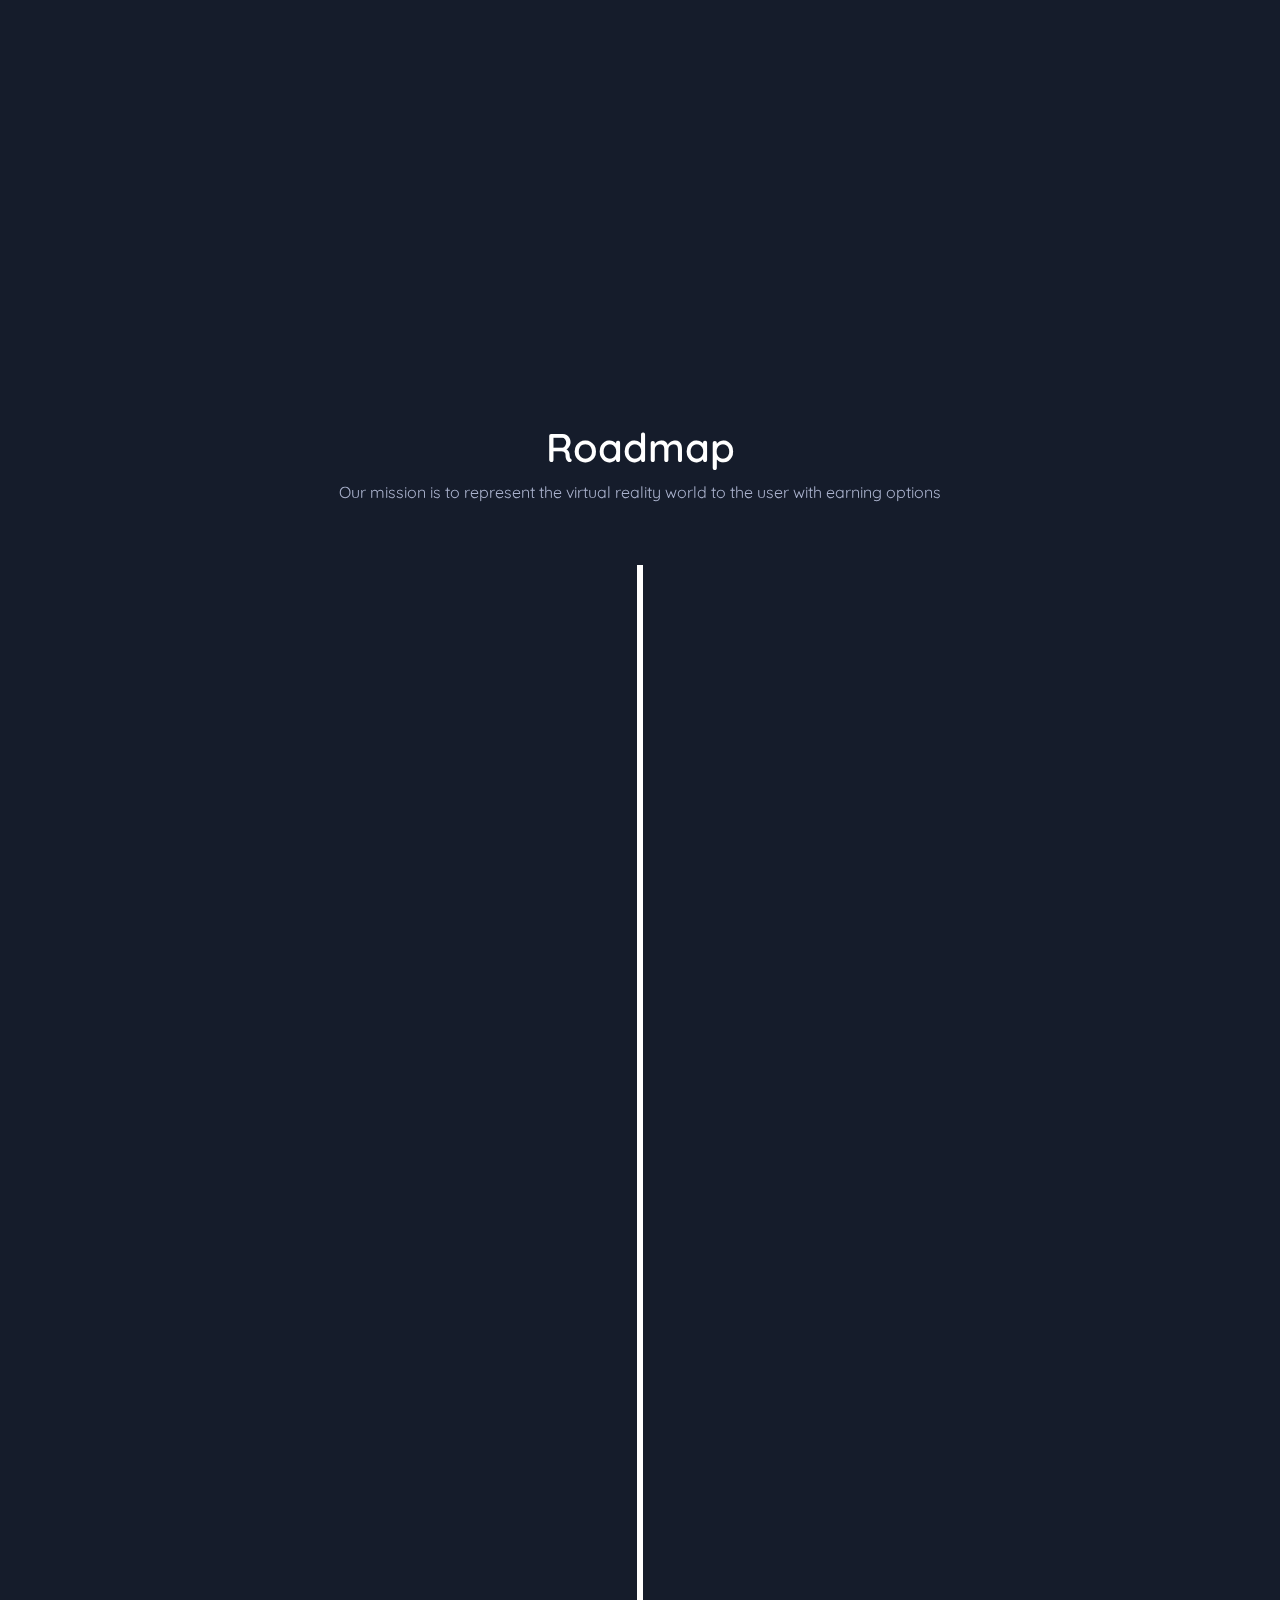
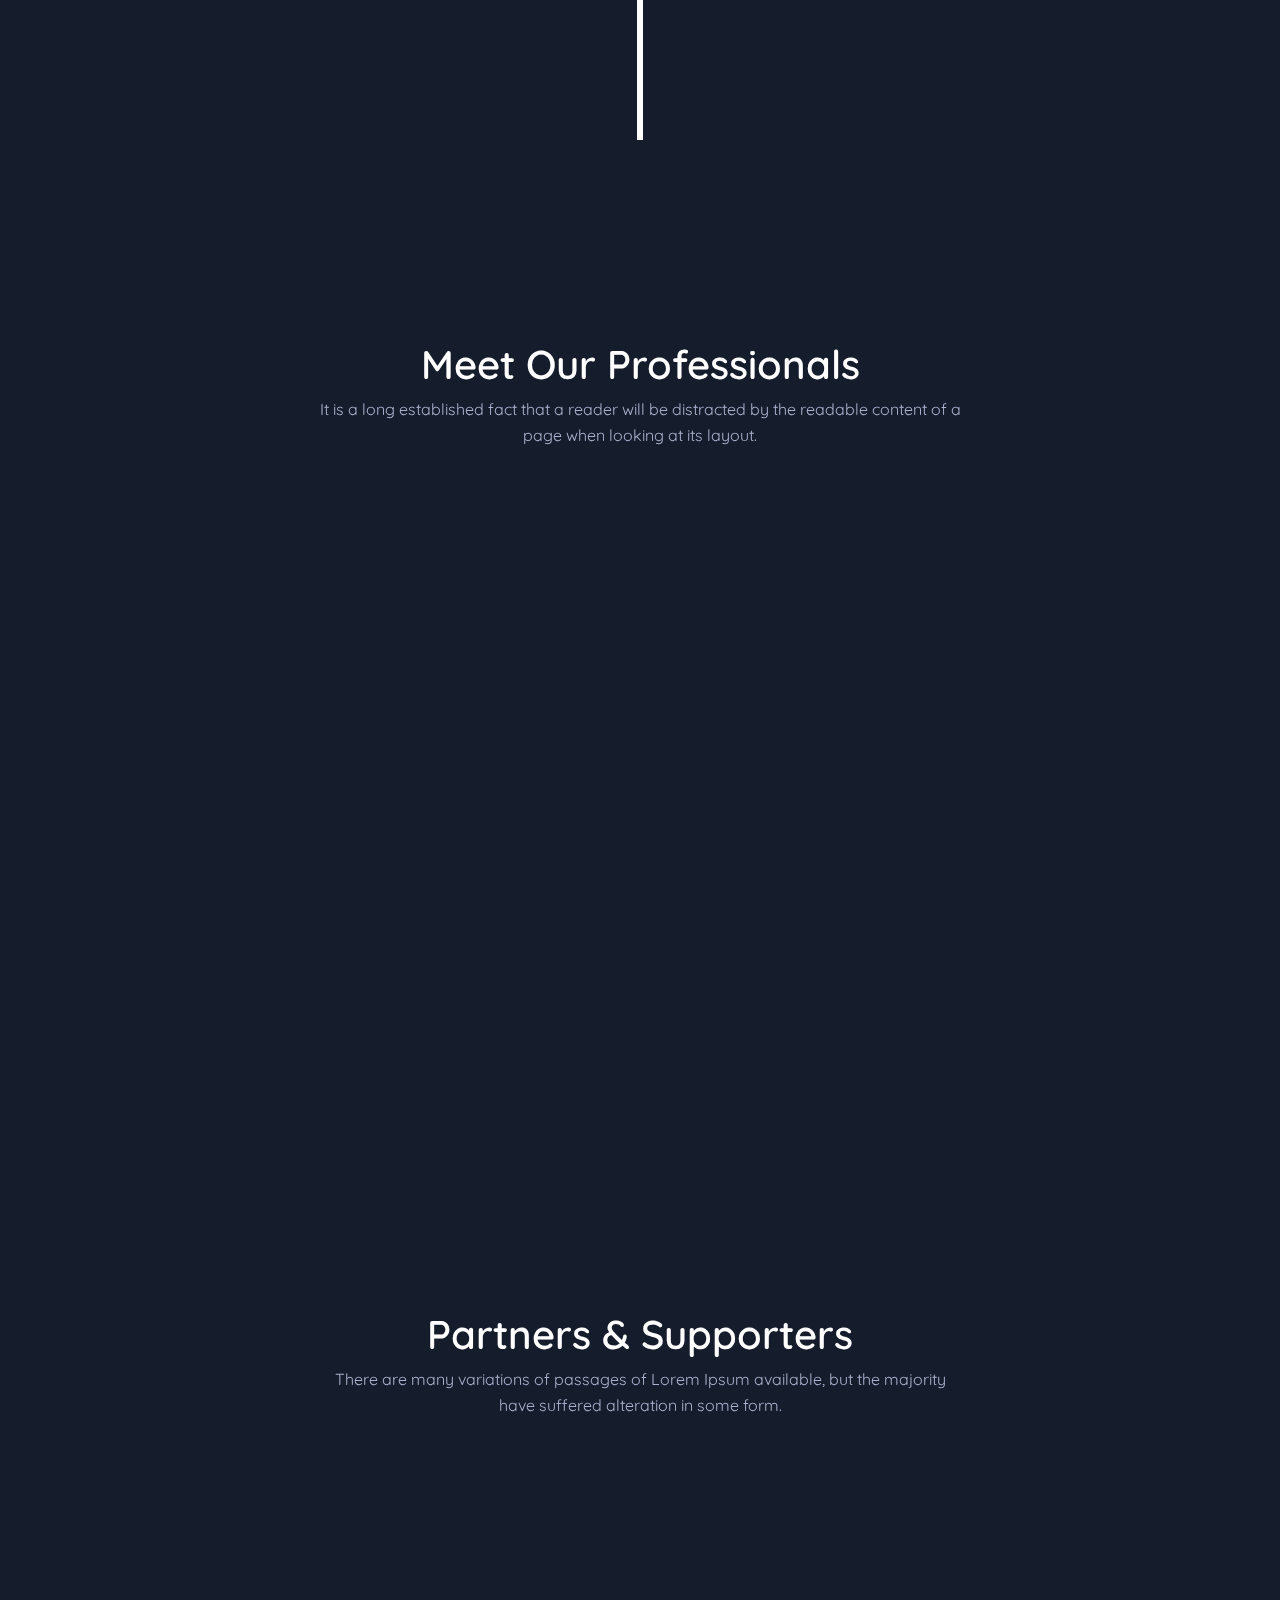
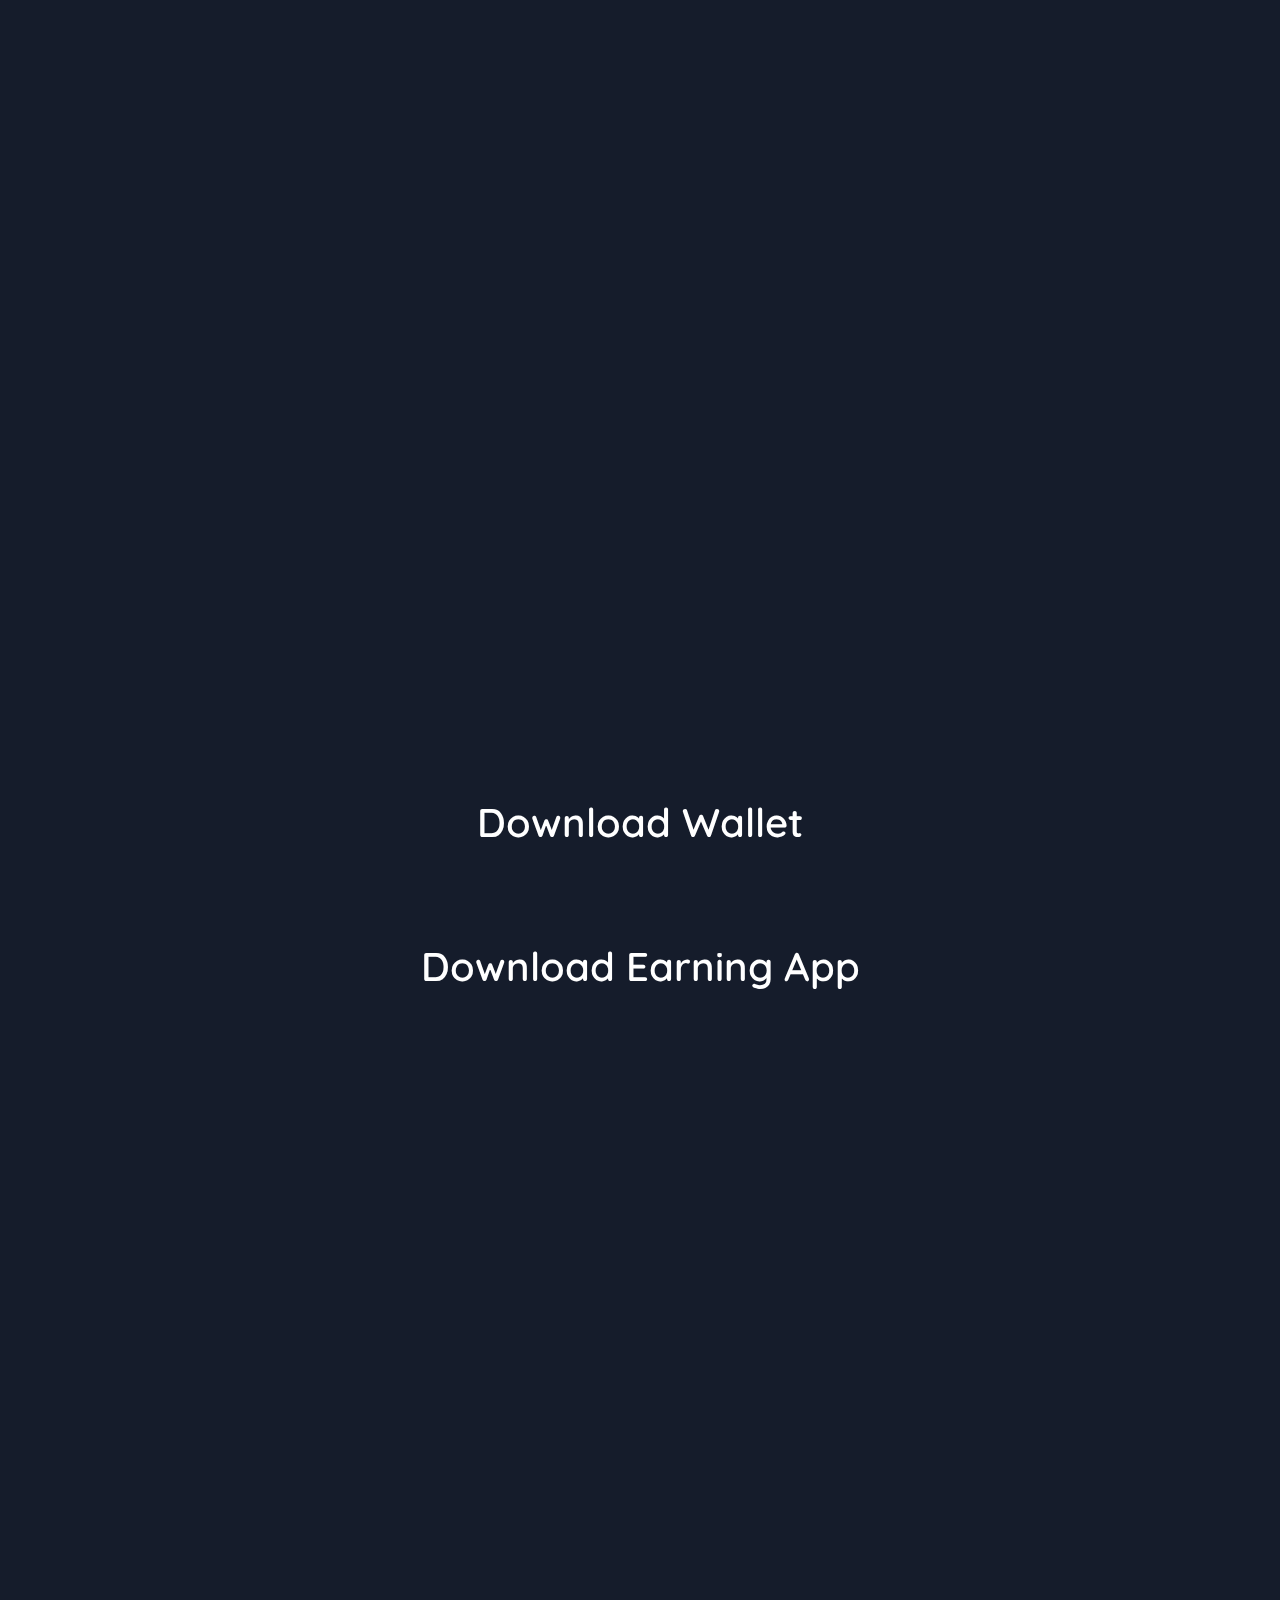
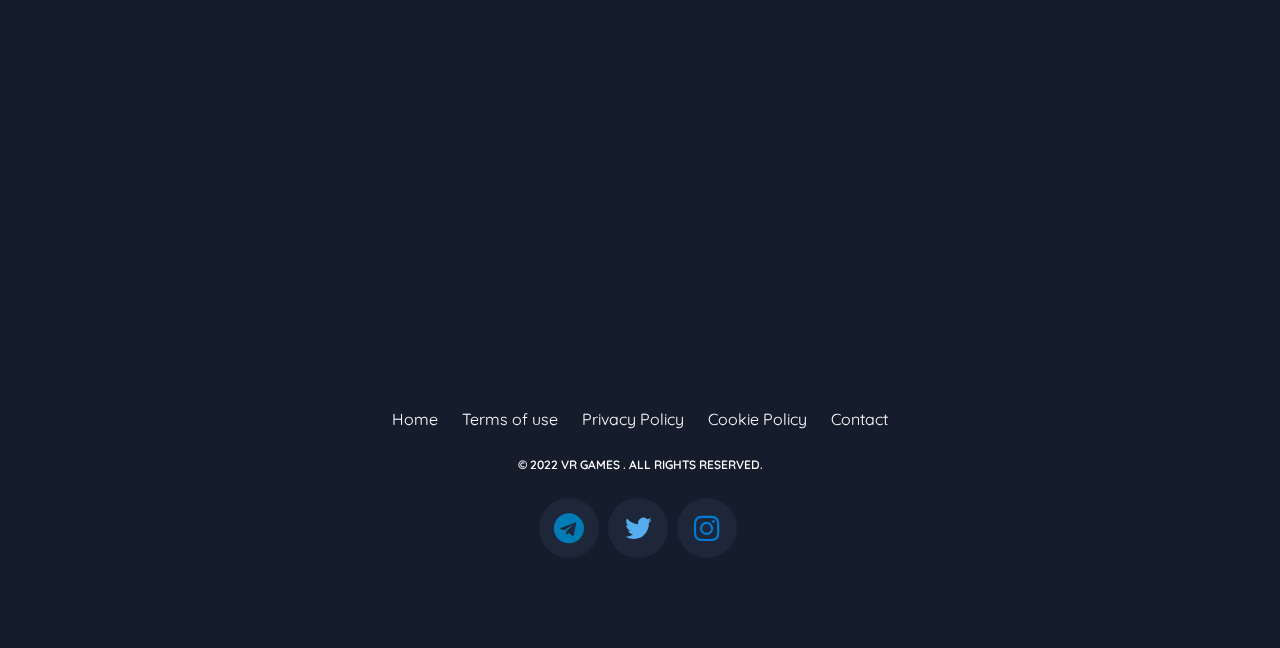
==== commit e8d4c093: "day of gullum gems" ====
--- a/index.html
+++ b/index.html
@@ -7,7 +7,7 @@
     <meta http-equiv="X-UA-Compatible" content="IE=edge">
     <meta name="viewport" content="width=device-width, initial-scale=1, shrink-to-fit=no">
     <!-- SITE TITLE -->
-    <title>Virtual Reality Games</title>
+    <title>Virtual Reality Games World</title>
     <!-- Latest Bootstrap min CSS -->
     <link rel="stylesheet" href="assets/bootstrap/css/bootstrap.min.css">
     <!-- Google Font -->
@@ -380,8 +380,8 @@
     <section id="token_sale" class="token_sale_area section-padding">
         <div class="container">
             <div class="section-title text-center">
-                <h1>Virtual Reality Games (VRG) Values</h1>
-                <p>$VRG is an BEP20 token which started on the Binance Smart Chain</p>
+                <h1>Virtual Reality Games World (VRGW) Values</h1>
+                <p>$VRGW is an BEP20 token which started on the Binance Smart Chain</p>
             </div>
             <div class="row text-center">
                 <div class="col-lg-3 col-sm-4 col-xs-12 wow fadeInUp" data-wow-duration="1s" data-wow-delay="0.2s" data-wow-offset="0">
@@ -394,14 +394,14 @@
                 <div class="col-lg-3 col-sm-4 col-xs-12 wow fadeInUp" data-wow-duration="1s" data-wow-delay="0.3s" data-wow-offset="0">
                     <div class="single_token single_token_bg_two">
                         <h4>Symbol</h4>
-                        <p>VRG</p>
+                        <p>VRGW</p>
                     </div>
                 </div>
                 <!-- END COL -->
                 <div class="col-lg-3 col-sm-4 col-xs-12 wow fadeInUp" data-wow-duration="1s" data-wow-delay="0.4s" data-wow-offset="0">
                     <div class="single_token single_token_bg_three">
                         <h4>Full Name</h4>
-                        <p>Virtual Reality Games</p>
+                        <p>Virtual Reality Games World</p>
                     </div>
                 </div>
                 <!-- END COL -->
@@ -486,7 +486,7 @@
                         <div class="time_contain time_left wow fadeInLeft" data-wow-duration="1s" data-wow-delay="0.2s" data-wow-offset="0">
                             <div class="time_content">
                                 <h2><span>Q3</span></h2>
-                                <p> • Pinksale Fair Launch of VRG<br>
+                                <p> • Pinksale Fair Launch of VRGW<br>
                                     • Swapping & Staking<br>
                                 </div>
                         </div>
@@ -771,10 +771,33 @@
         <div class="section-title text-center">
             <h1>Download Wallet</h1>
         </div>
-        <div class="row text-center justify-content-center">
+        <div class="row text-center justify-content-center" style="margin-top: -50px;">
             <div class="col-lg-4 col-md-4 col-sm-6 col-xs-12 wow fadeInUp" style="margin-top: 10px;" data-wow-duration="1s" data-wow-delay="0.3s" data-wow-offset="0">
                 
                 <a href="https://play.google.com/store/apps/details?id=com.vr.wallet" style="position:relative" class="my_btn">
+                    <img width="250px" src="https://texttofloss.com/wp-content/uploads/2021/01/Google-Play-Store-Button-768x252.png" />
+                </a>
+                
+            </div>
+            <!-- END COL -->
+            <div class="col-lg-4 col-md-4 col-sm-6 col-xs-12 wow fadeInUp"  style="margin-top: 10px;" data-wow-duration="1s" data-wow-delay="0.5s" data-wow-offset="0">
+                <a href="#" style="position:relative" class="my_btn" onClick="alert('Coming Soon - Apple is reviewing our iOS app')">
+                    <img width="250px" src="https://texttofloss.com/wp-content/uploads/2021/01/App-Store-Button-transparent-768x252.png" />
+                </a>
+            </div>
+        
+        </div>
+        <!-- END ROW -->
+    </div>
+    <!-- END CONTAINER -->
+    <div class="container" style="margin-top: 50px;">
+        <div class="section-title text-center">
+            <h1>Download Earning App</h1>
+        </div>
+        <div class="row text-center justify-content-center" style="margin-top: -50px;">
+            <div class="col-lg-4 col-md-4 col-sm-6 col-xs-12 wow fadeInUp" style="margin-top: 10px;" data-wow-duration="1s" data-wow-delay="0.3s" data-wow-offset="0">
+                
+                <a href="https://play.google.com/store/apps/details?id=com.mobox.vrg.earn" style="position:relative" class="my_btn">
                     <img width="250px" src="https://texttofloss.com/wp-content/uploads/2021/01/Google-Play-Store-Button-768x252.png" />
                 </a>
                 
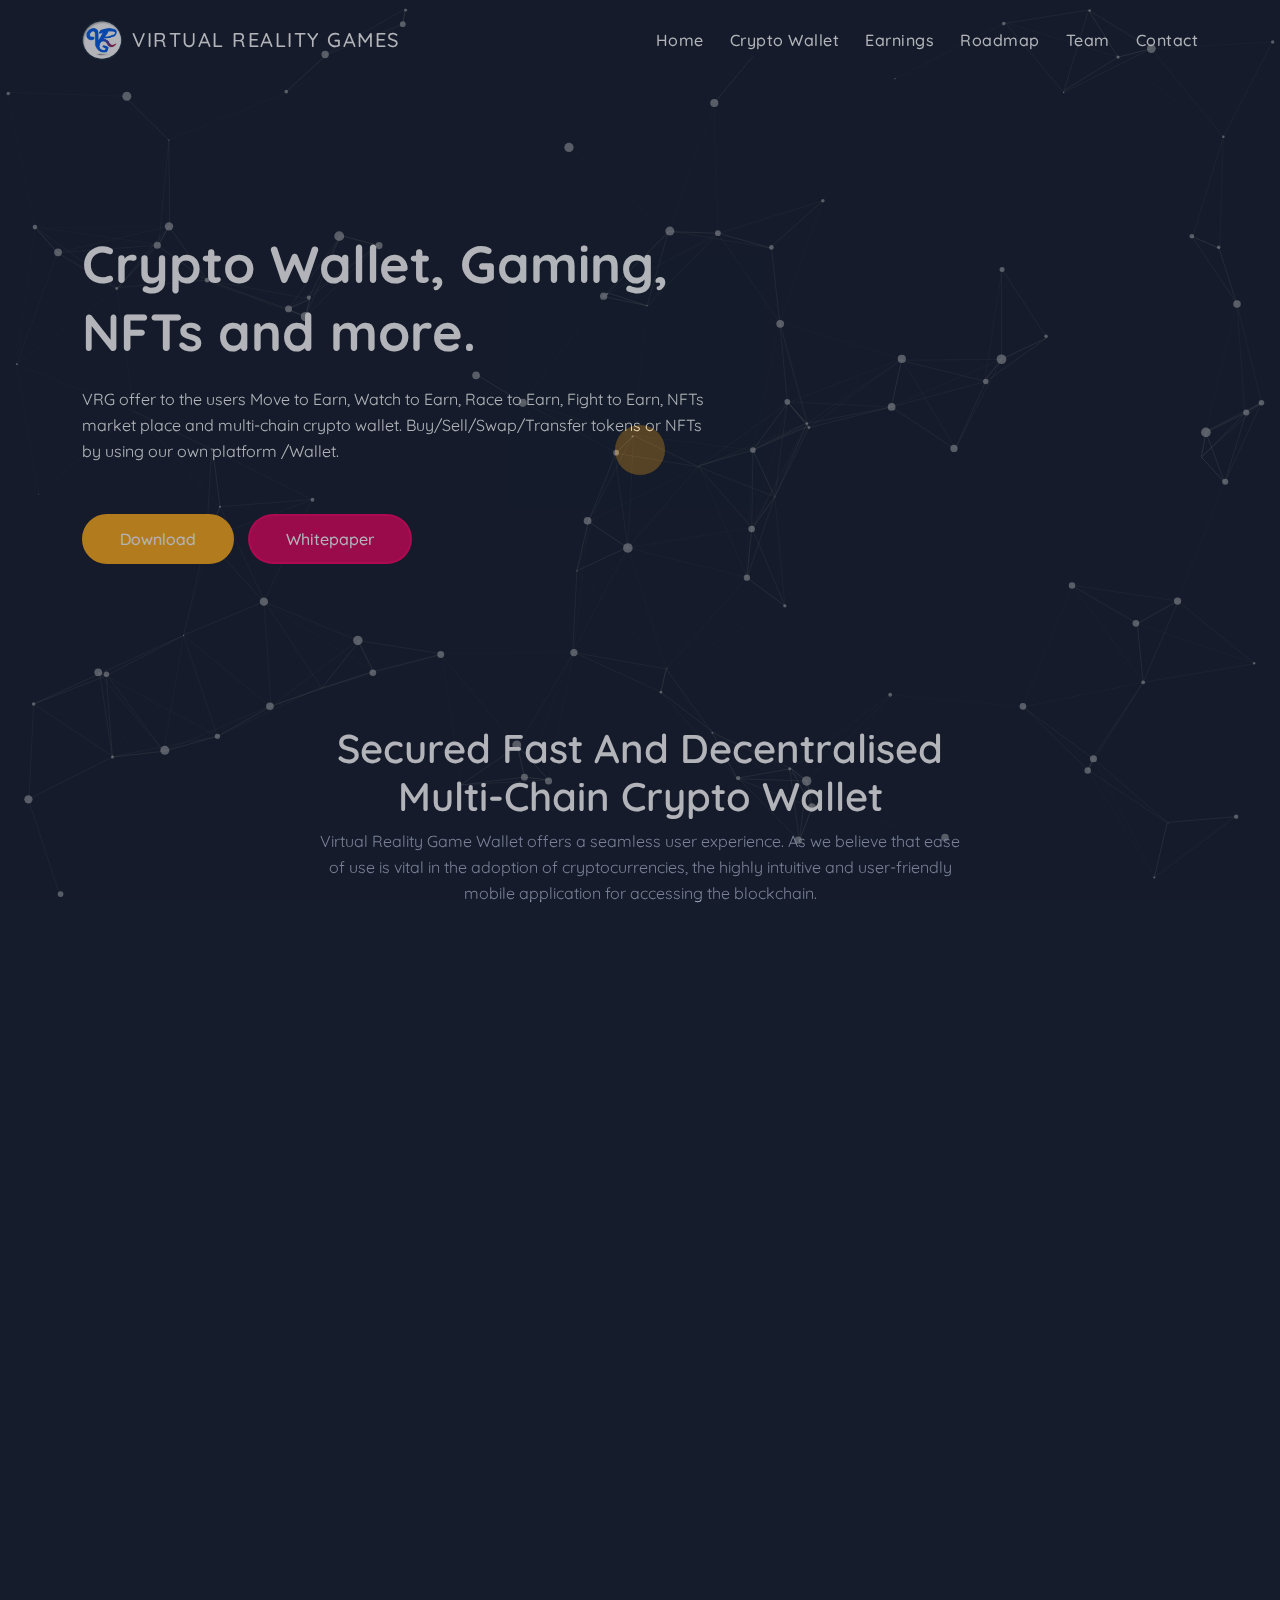
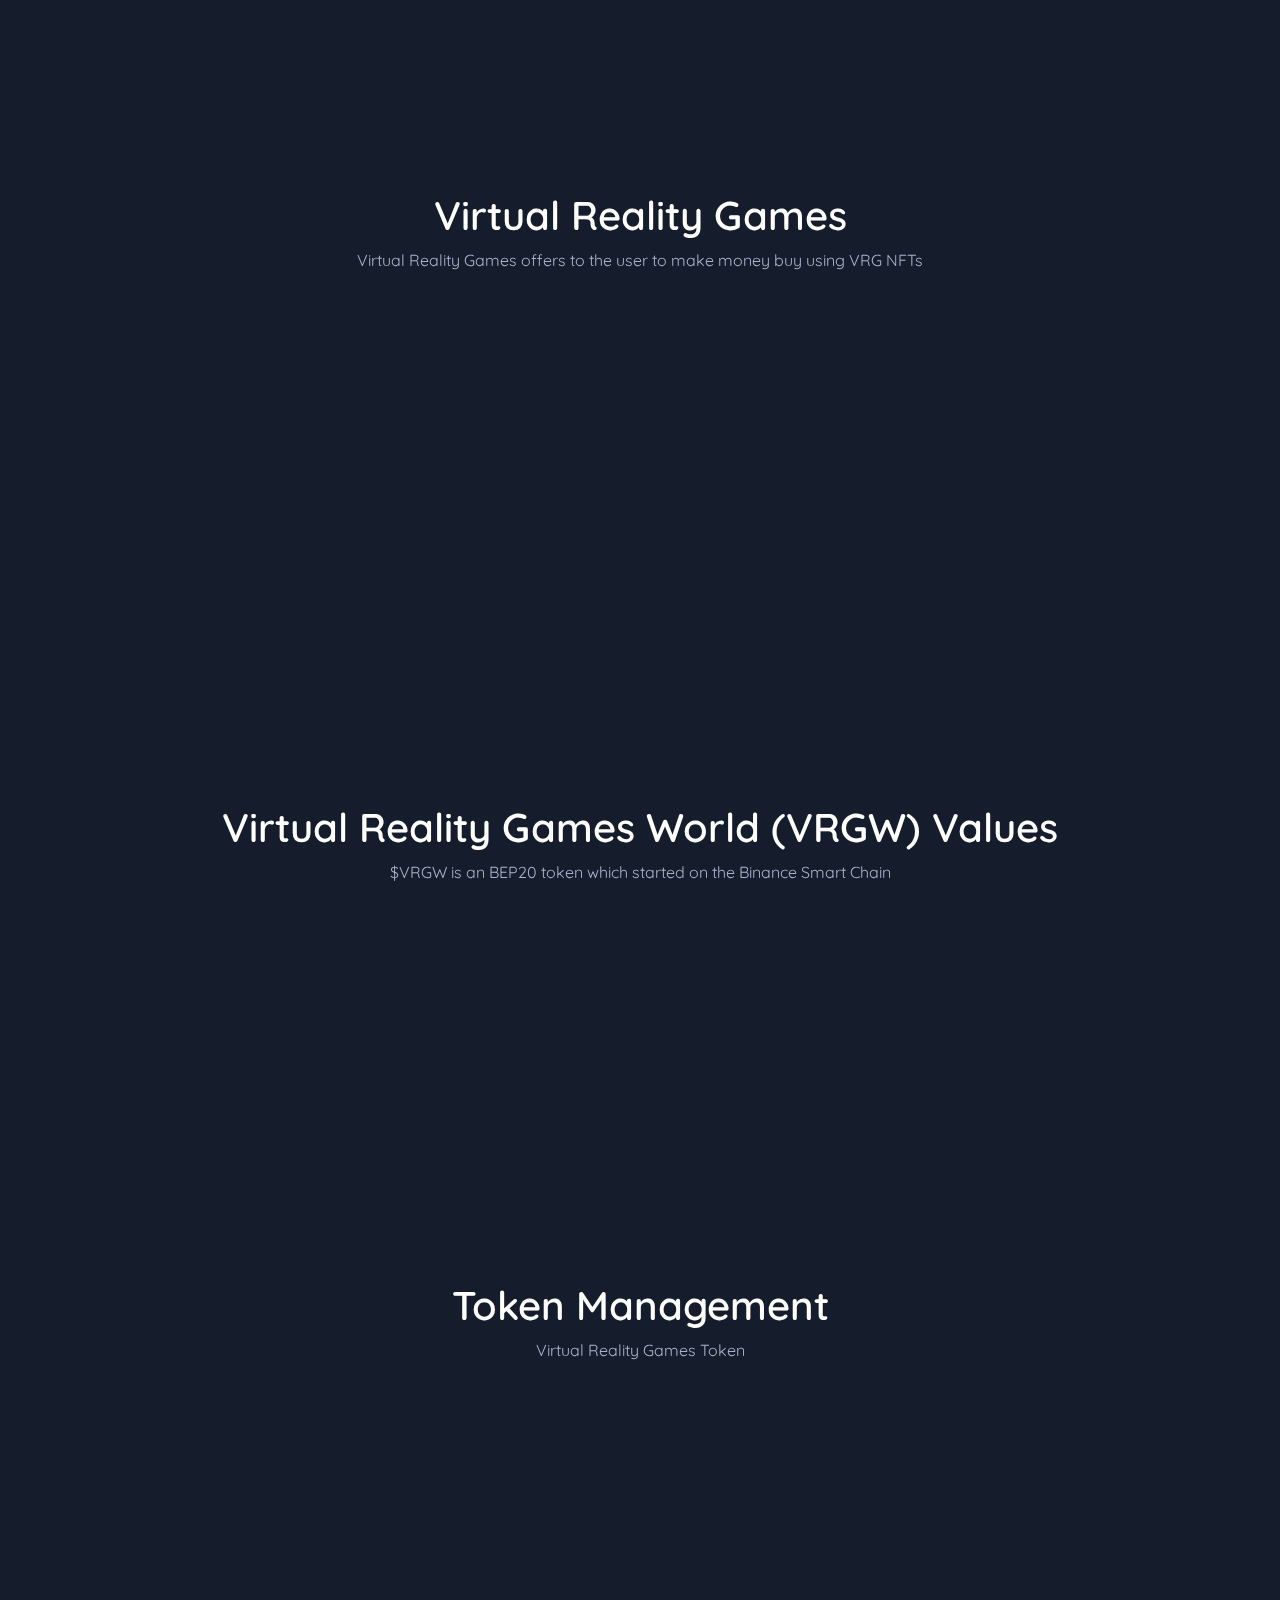
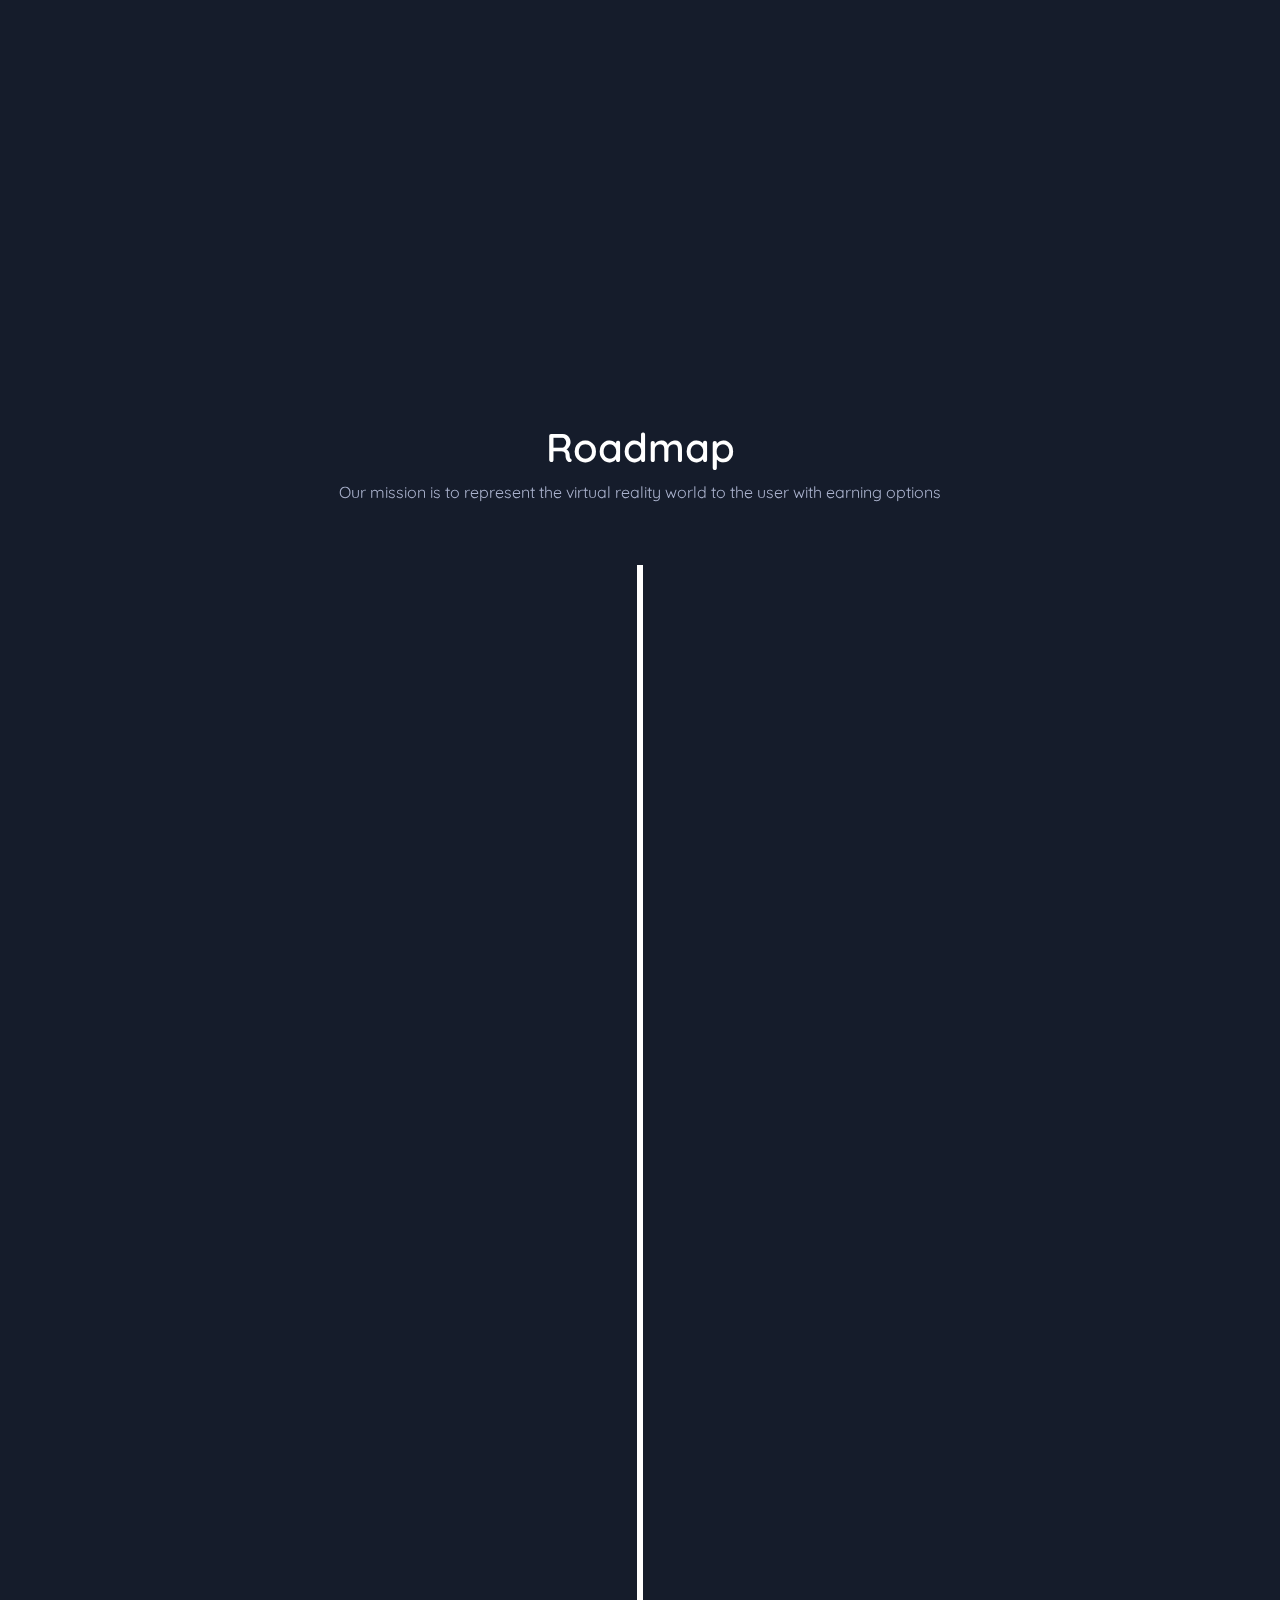
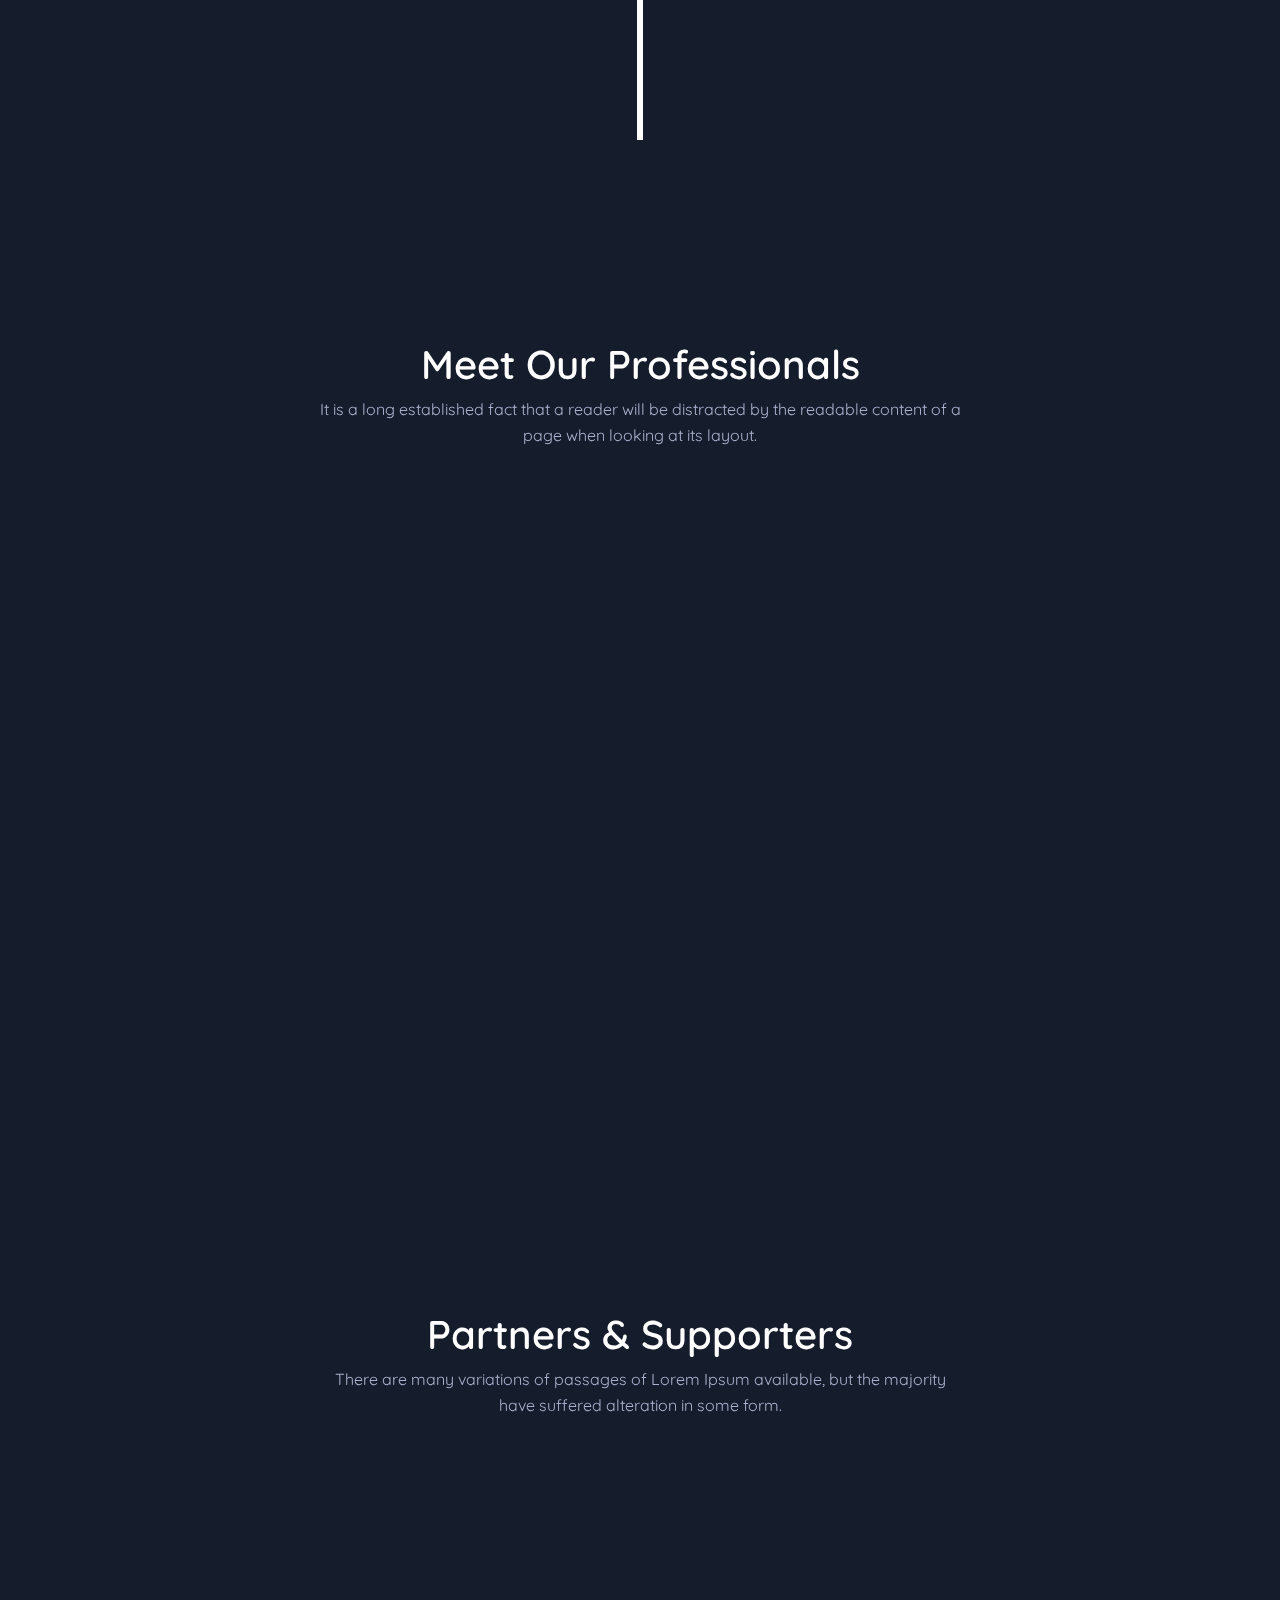
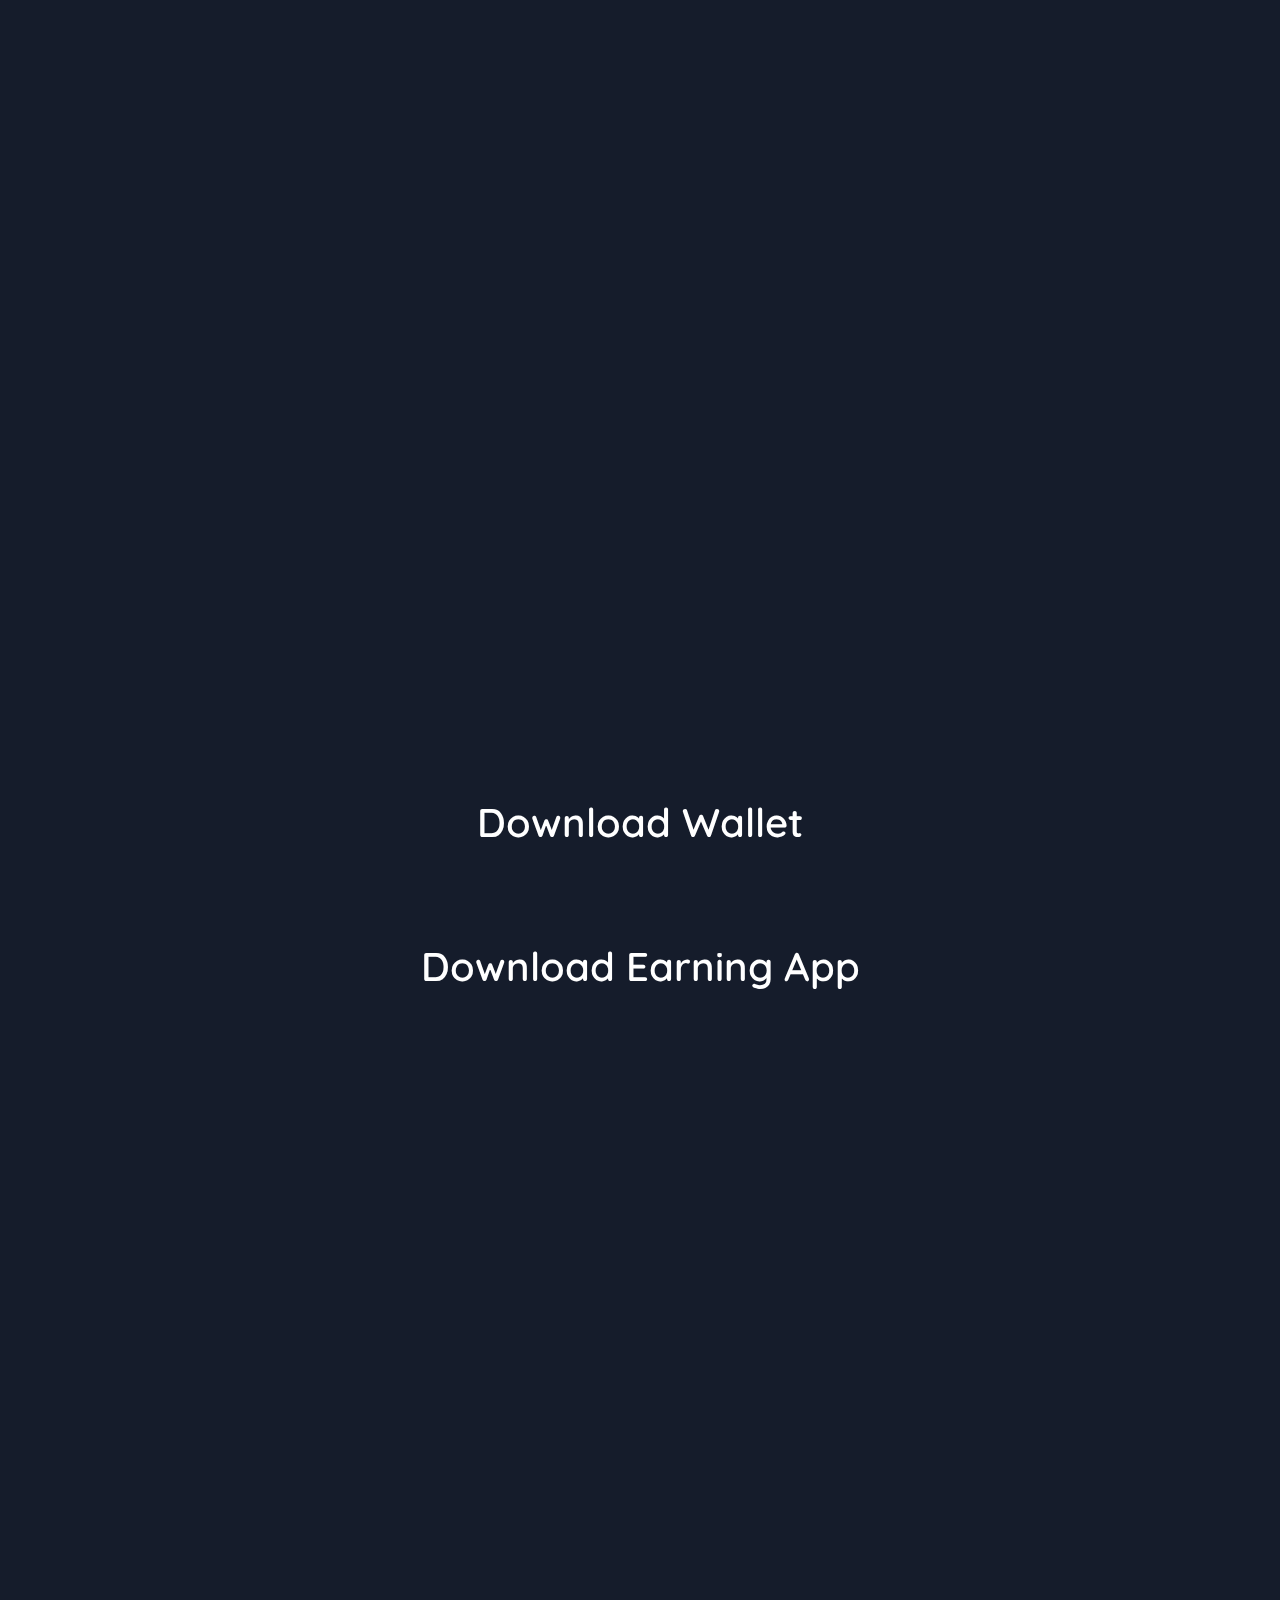
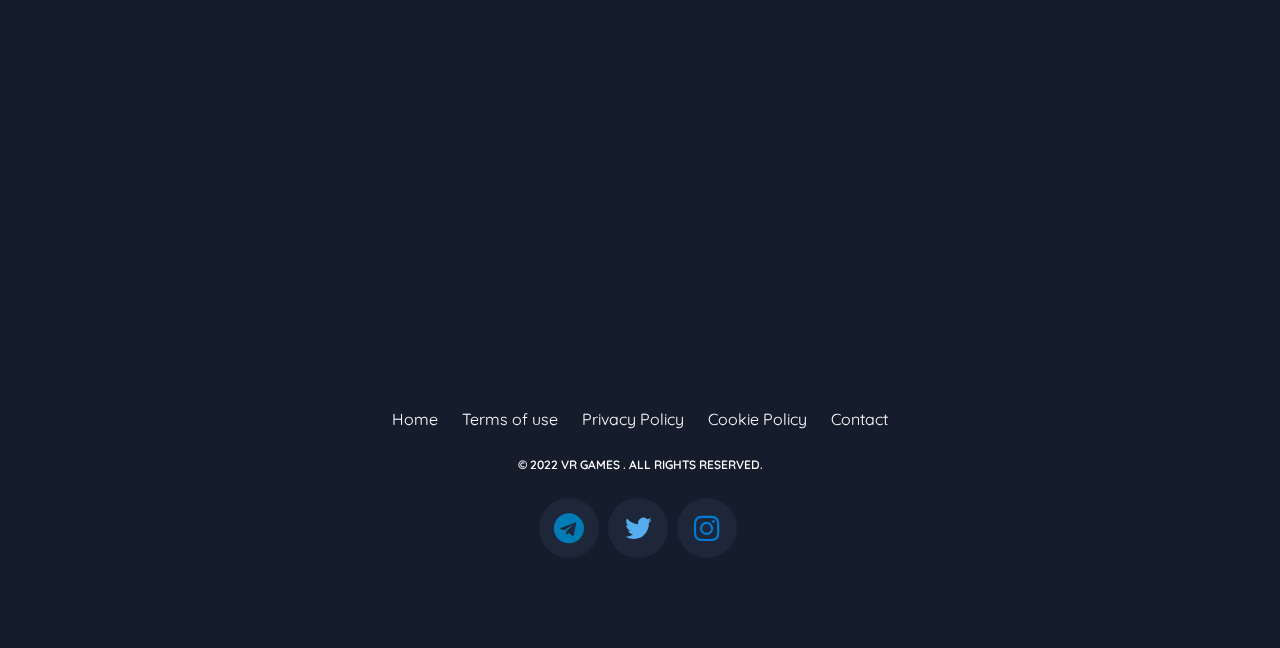
==== commit bcd379d8: "f" ====
--- a/index.html
+++ b/index.html
@@ -224,7 +224,7 @@
                 <div class="row">
                     <div class="col-lg-4 col-sm-12 col-xs-12 wow fadeInUp" data-wow-duration="1s" data-wow-delay="0.1s" data-wow-offset="0">
                         <div class="single_about">
-                            <img src="https://cdn-icons.flaticon.com/png/512/2000/premium/2000197.png?token=exp=1657223733~hmac=d6583f023c2321e931bb05f3294c4fa5" alt="image" />
+                            <img src="https://cdn-icons-png.flaticon.com/512/4721/4721047.png" alt="image" />
                             <h3>Move to Earn</h3>
                             <p>User will be able to earn money by moving. Our apps will help to earn money by managing user fitness</p>
                         </div>
